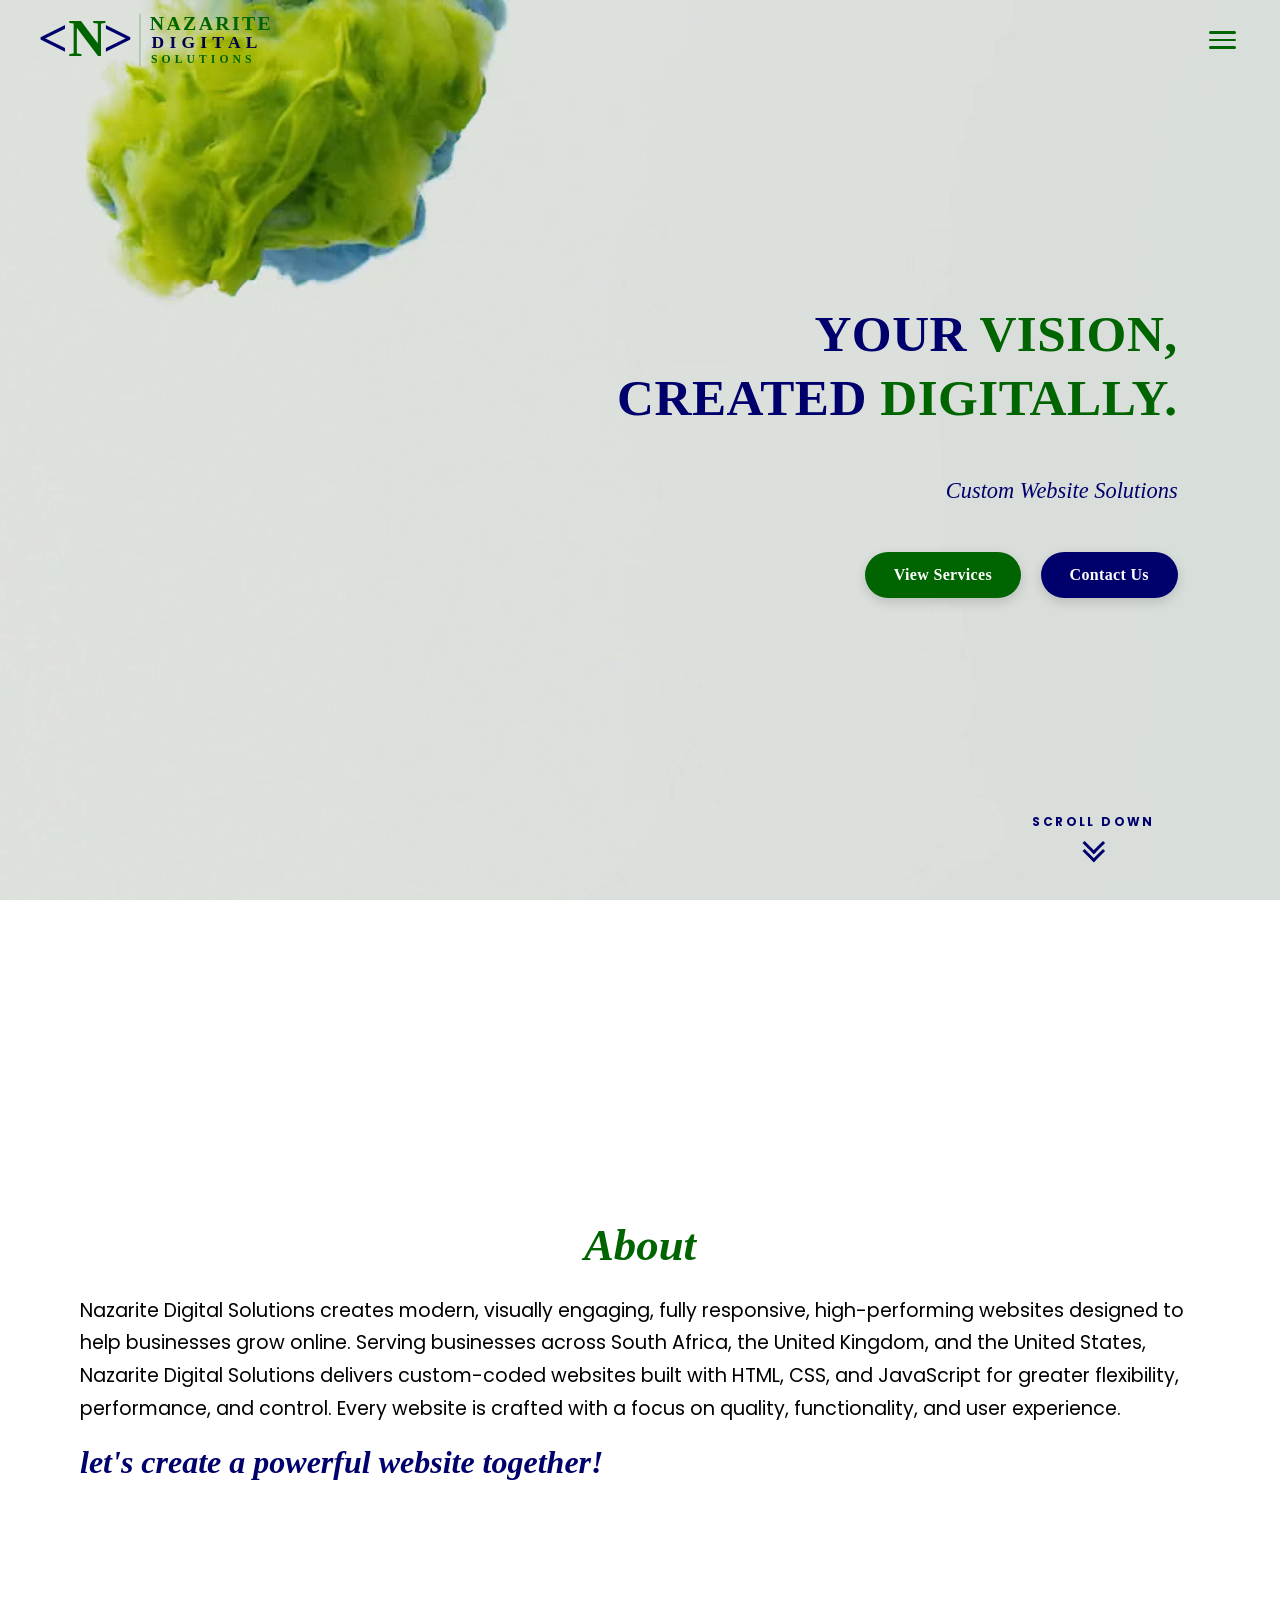
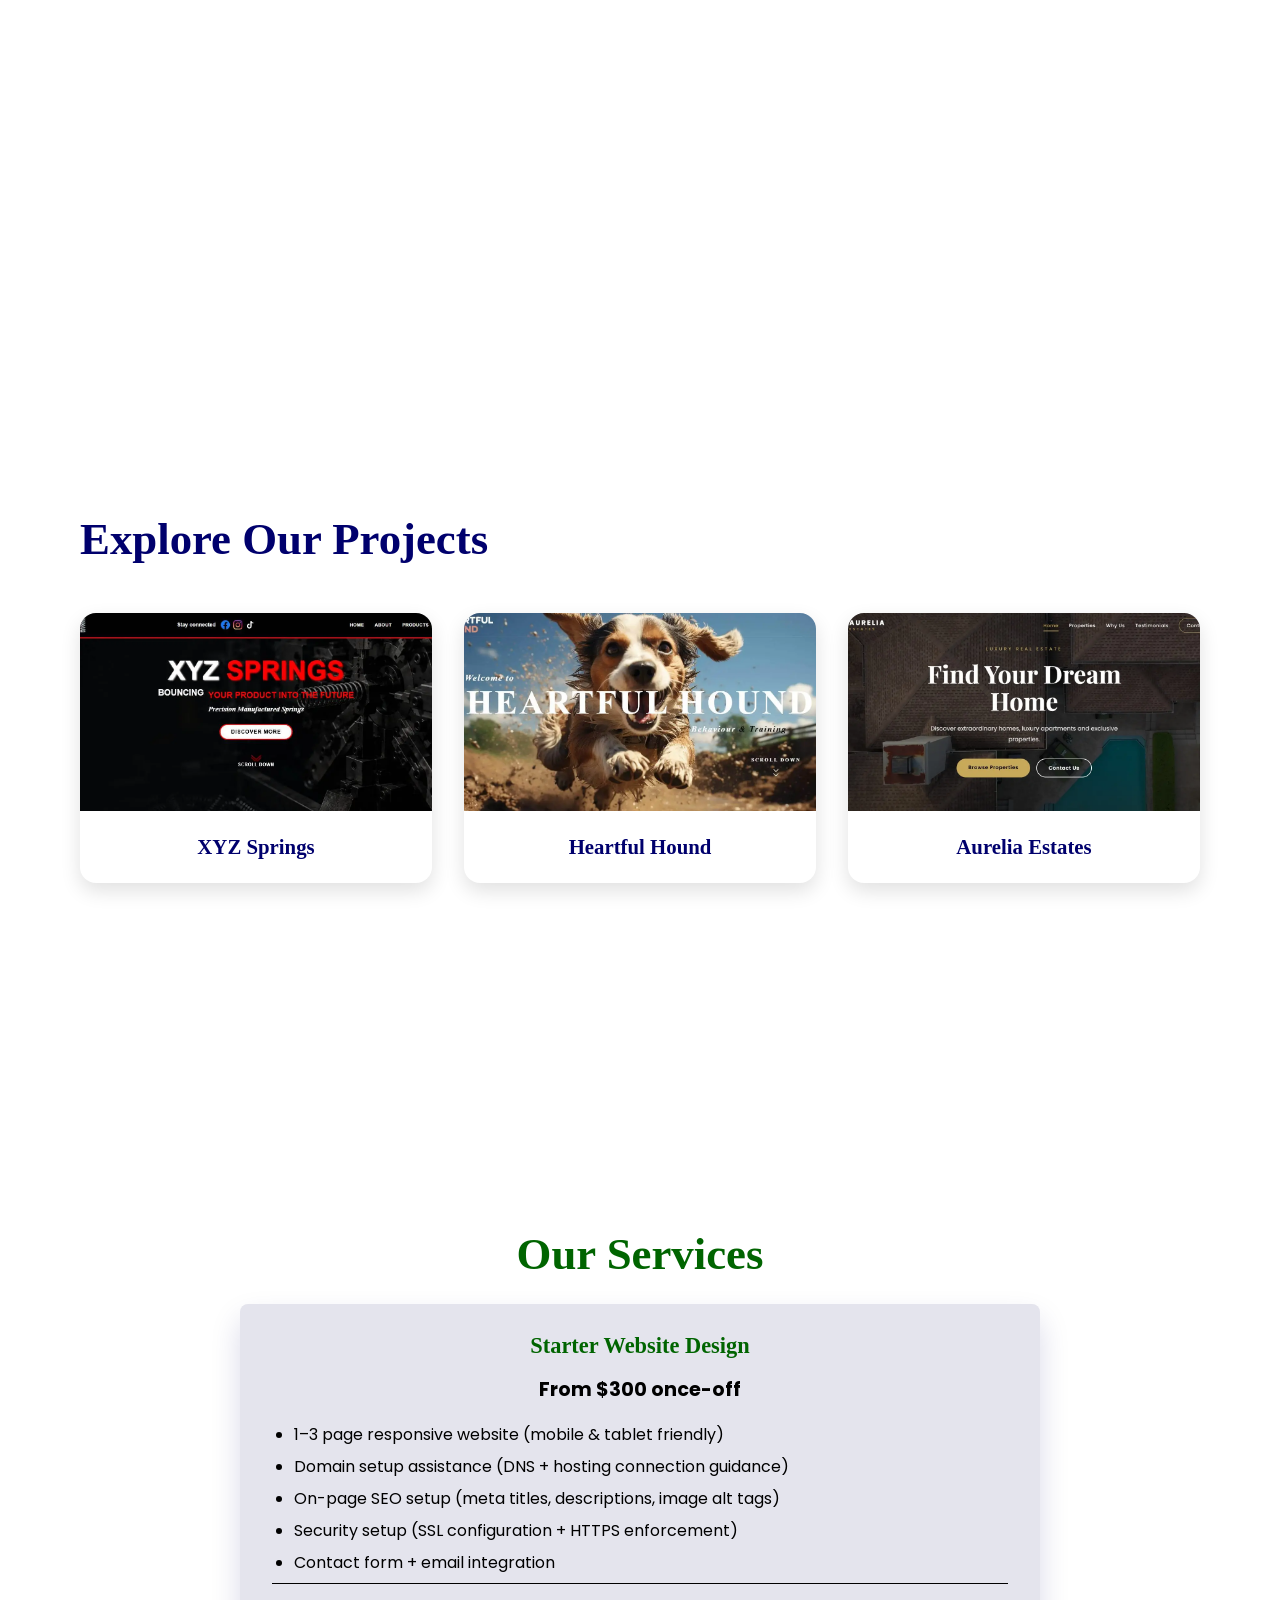
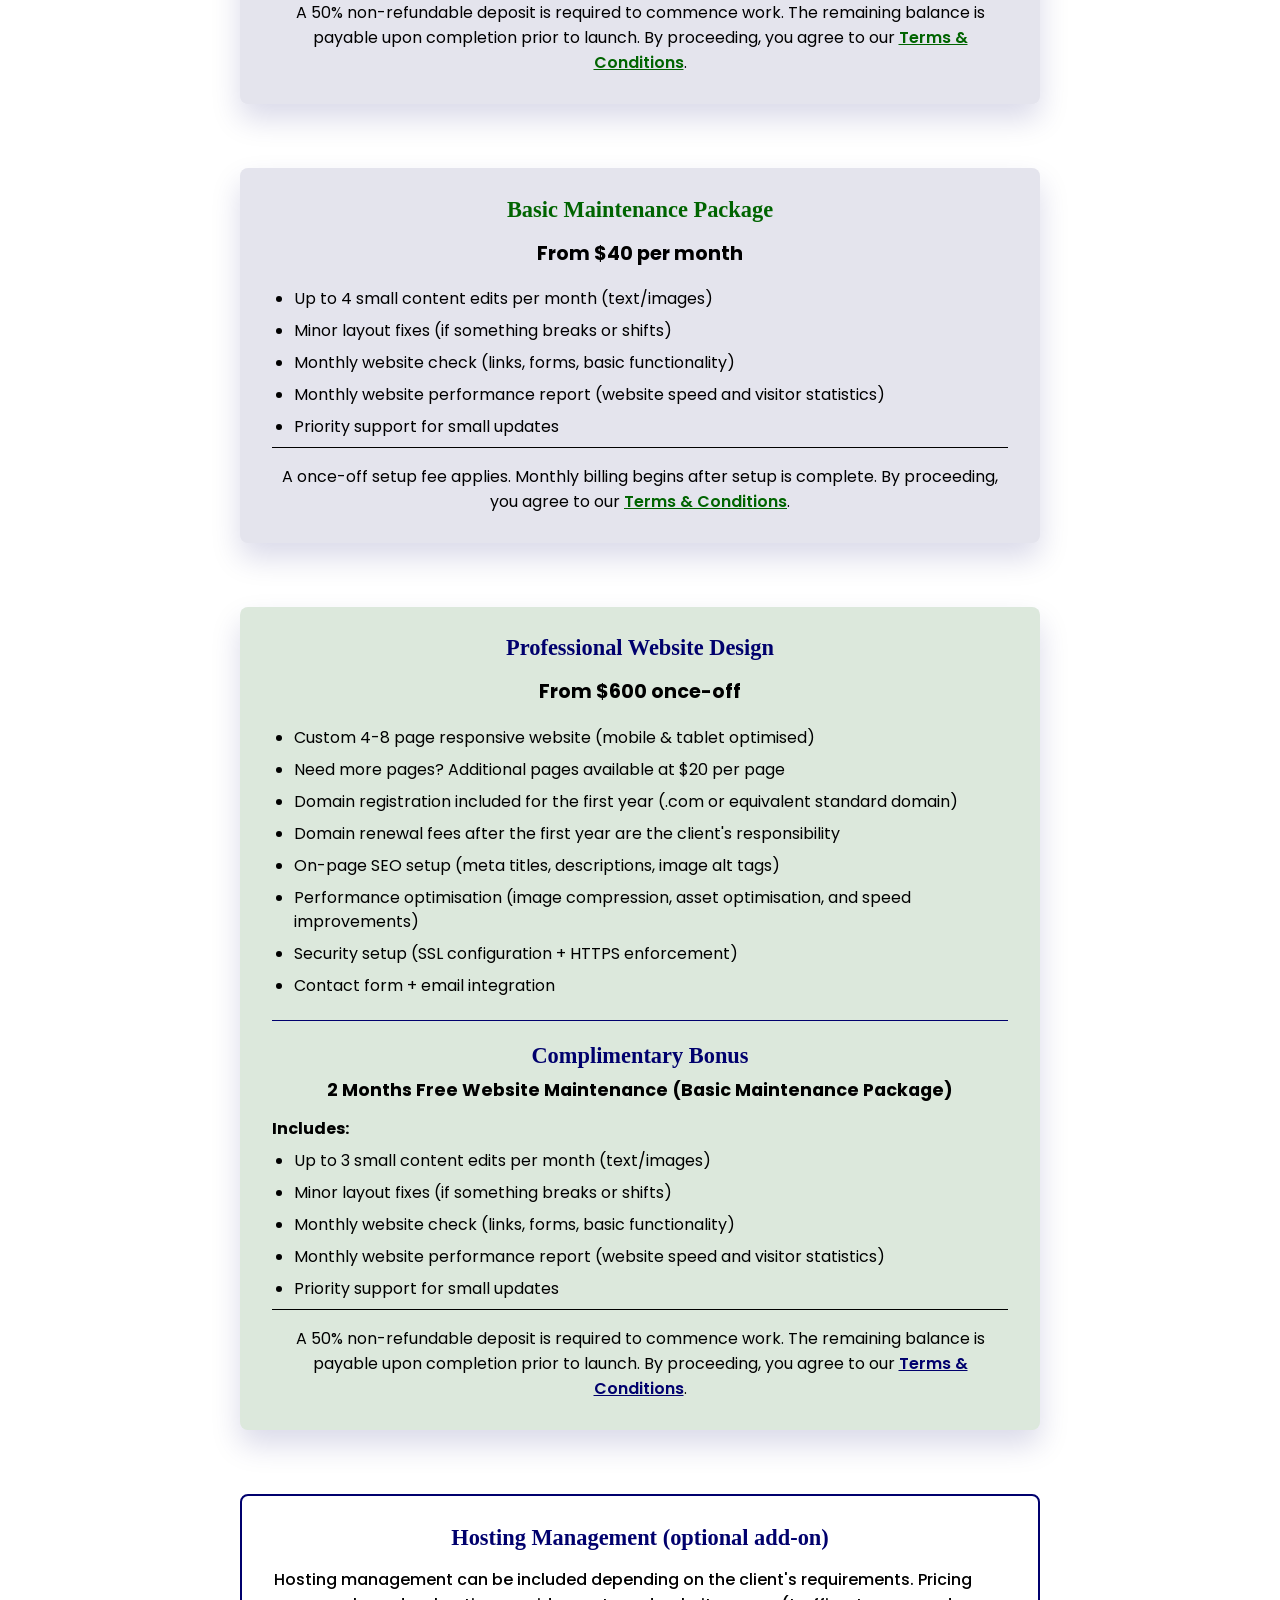
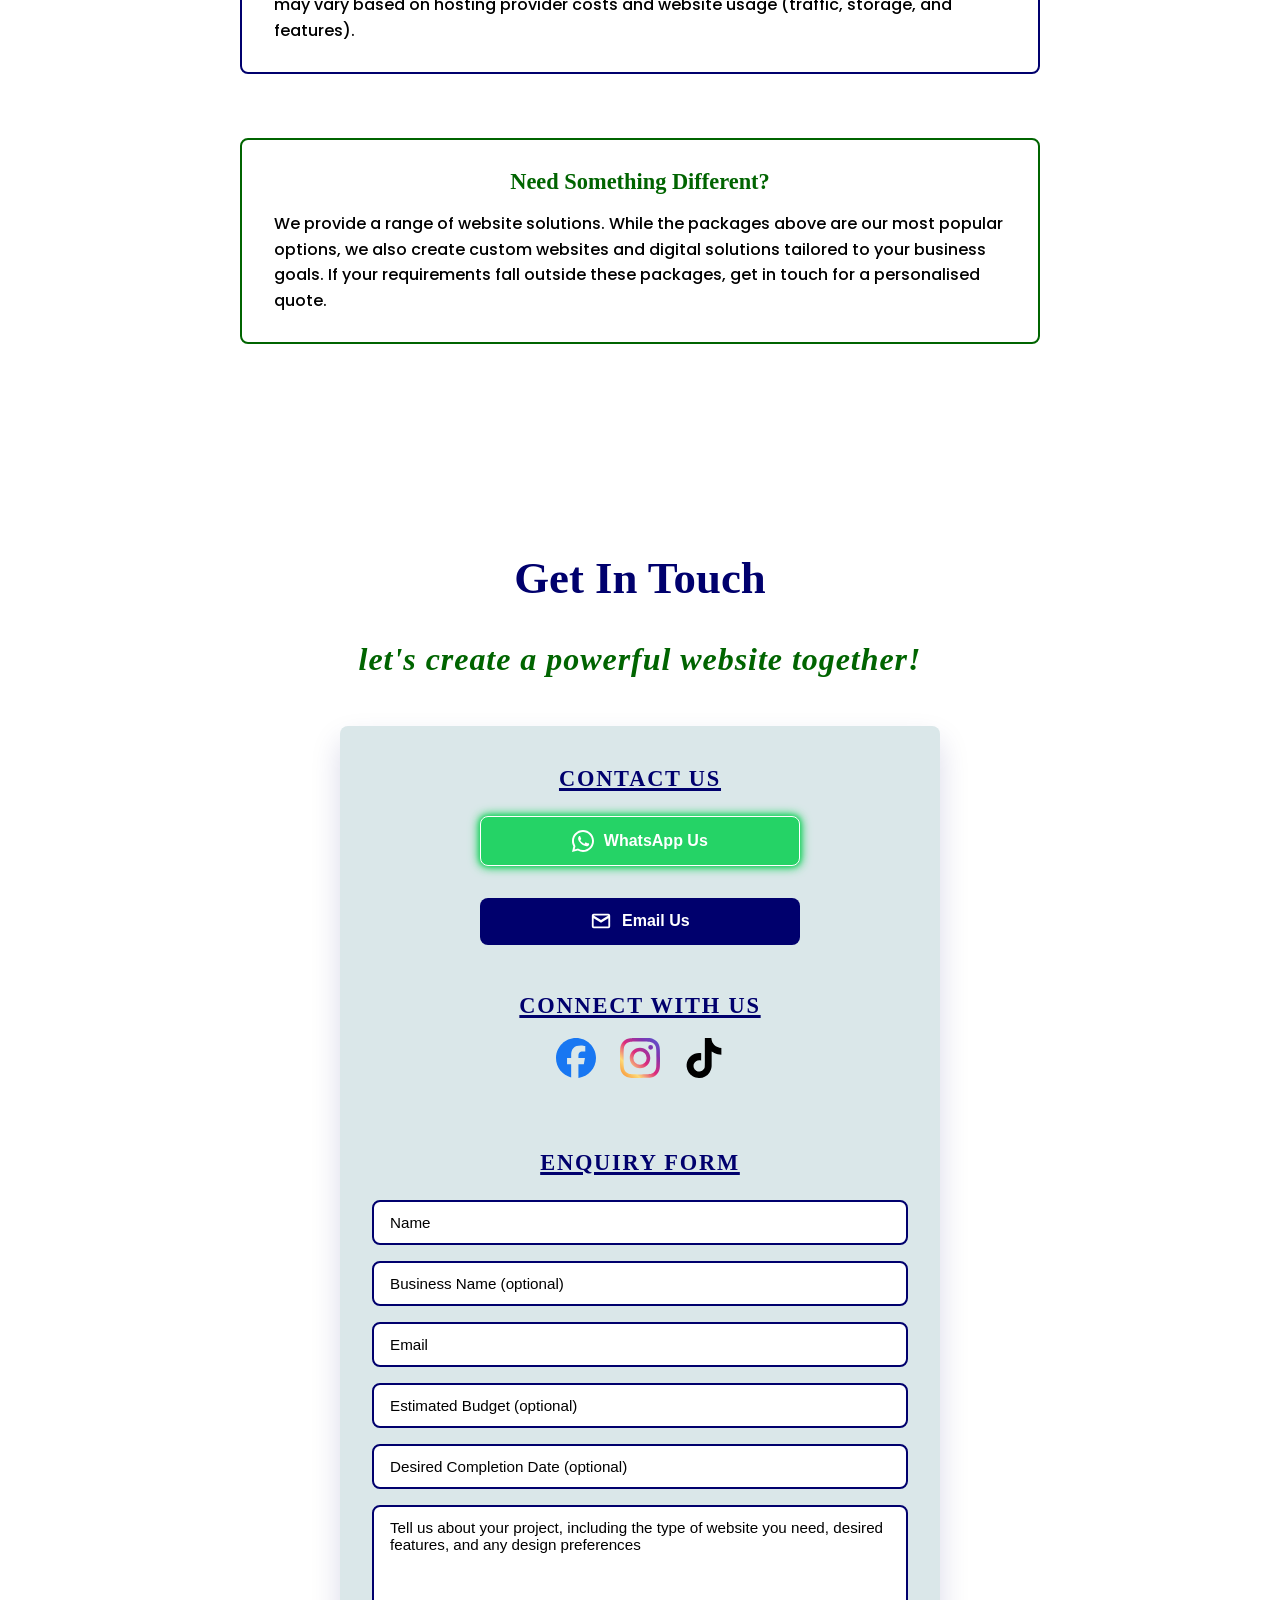
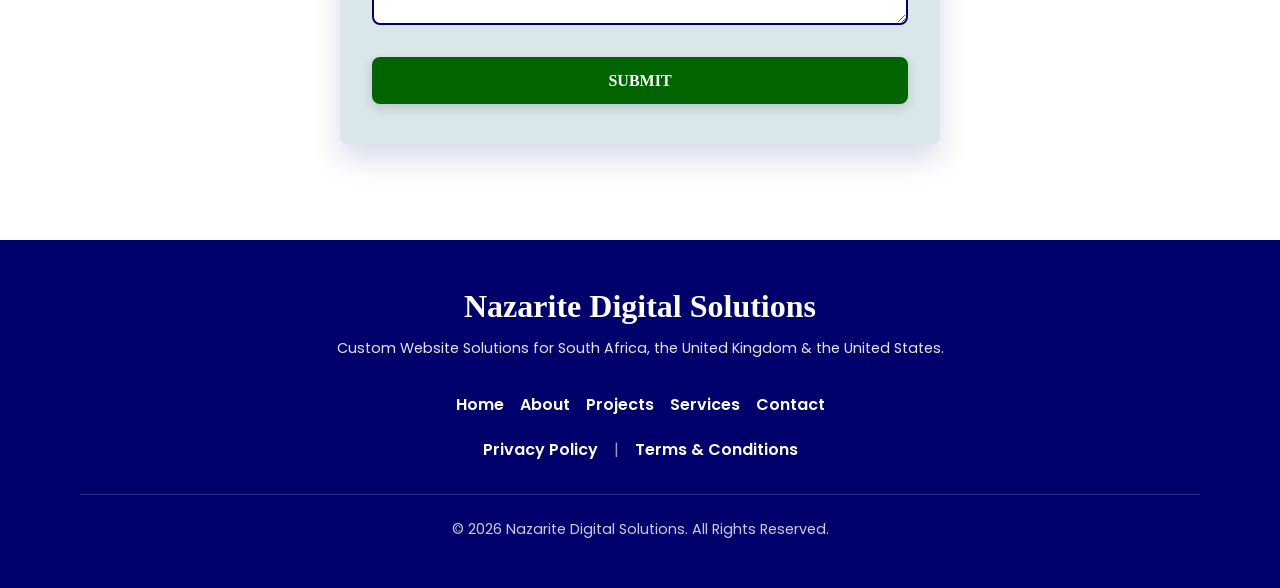
==== nazaritediditalsolutionswebsite/index.html @ c5b5c938 "Add files via upload" ====
<!DOCTYPE html>
<html lang="en">
  <head>
    <meta charset="UTF-8">
    <meta name="viewport" content="width=device-width, initial-scale=1.0">
  
    <title>Nazarite Digital Solutions | Custom Web Developer | South Africa, UK & USA</title>
    <meta name="description" content="Nazarite Digital Solutions creates modern, responsive websites designed to help businesses grow online.">
    <link rel="canonical" href="https://www.nazaritedigitalsolutions.com/">
    
    <!-- GOOGLE TAG -->
    
    <script async src="https://www.googletagmanager.com/gtag/js?id=G-VVN8PZJTV5"></script>
    <script>
      window.dataLayer = window.dataLayer || [];
      function gtag(){dataLayer.push(arguments);}
      gtag('js', new Date());

      gtag('config', 'G-VVN8PZJTV5');
    </script>
    
    <meta property="og:title" content="Nazarite Digital Solutions">
    <meta property="og:description"
      content="Modern, responsive websites for businesses in South Africa, the UK and the USA.">
    <meta property="og:image"
      content="https://www.nazaritedigitalsolutions.com/social-preview.jpg">
    <meta property="og:url"
      content="https://www.nazaritedigitalsolutions.com/">
    <meta property="og:type"
      content="website">
    
    <meta name="twitter:card" content="summary_large_image">
    <meta name="twitter:title" content="Nazarite Digital Solutions">
    <meta name="twitter:description" content="Modern, responsive websites for businesses in South Africa, the UK and the USA.">
    <meta name="twitter:image" content="https://www.nazaritedigitalsolutions.com/social-preview.jpg">
    
    <link rel="alternate" hreflang="en"
      href="https://www.nazaritedigitalsolutions.com/" />

    <link rel="alternate" hreflang="x-default"
      href="https://www.nazaritedigitalsolutions.com/" />
    
    <meta name="theme-color" content="#00006D">
    
    <meta name="robots" content="index, follow">

    <meta name="author" content="Nazarite Digital Solutions">
    
    <link rel="preconnect" href="https://fonts.googleapis.com">
    <link rel="preconnect" href="https://fonts.gstatic.com" crossorigin>
    <link href="https://fonts.googleapis.com/css2?family=Poppins:wght@300;400;500;600;700&display=swap" rel="stylesheet">
    
    <link rel="icon" type="image/svg+xml" href="favicon-nazarite-digital-solutions.svg">
    <link rel="icon" href="favicon.ico" sizes="any">
    <link rel="apple-touch-icon" href="apple-touch-icon.png">
    <link rel="preload" as="image" href="logo-nazarite-digital-solutions.svg" fetchpriority="high">
  
    <style>
      * { margin: 0; padding: 0; box-sizing: border-box; }

      html { font-size: 100%; }

      body { font-family: "Poppins", sans-serif; color: #00006D; overflow-x: hidden; }

/* ───────────────────────────────────────────────────── HEADER ───────────────────────────────────────────────────── */
      
      .site-header {
        position: fixed;
        top: 0;
        left: 0;
        width: 100%;
        z-index: 100;
      }
      
      /* ---------- NAVBAR ---------- */
      
      .navbar {
        position: relative;
        top: 0;
        left: 0;
        width: 100%;
        height: 5rem;
        display: flex;
        align-items: center;
        justify-content: space-between;
        padding: 0 3vw;
        z-index: 1000;
        background: transparent;
        backdrop-filter: blur(0px);
        -webkit-backdrop-filter: blur(0px);
        transition: background-color 0.35s ease,
                    backdrop-filter 0.35s ease,
                    -webkit-backdrop-filter 0.35s ease,
                    box-shadow 0.35s ease;
      }
      
      .navbar.scrolled {
        background: rgba(255, 255, 255, 0.18);
        backdrop-filter: blur(14px);
        -webkit-backdrop-filter: blur(14px);
        border-bottom: 1px solid rgba(255, 255, 255, 0.2);
        box-shadow: 0 4px 20px rgba(0, 0, 0, 0.08);
      }

      /* ---------- LOGO ---------- */
      
      .navbar-logo {
        display: flex;
        align-items: center;
        height: 100%;
        flex-shrink: 0;
      }

      .navbar-logo img {
        height: 4rem;
        width: auto;
        display: block;
      }

      /* ---------- HAMBURGER BUTTON ---------- */
      
      .hamburger {
        display: flex;
        flex-direction: column;
        justify-content: center;
        align-items: center;
        gap: 5px;
        width: 2.4rem;
        height: 2.4rem;
        background: none;
        border: none;
        cursor: pointer;
        padding: 0.2rem;
        flex-shrink: 0;
        z-index: 1100;
      }

      .hamburger .bar {
        display: block;
        width: 1.7rem;
        height: 2.5px;
        background-color: #006400;
        border-radius: 2px;
        transition: transform 0.3s ease, opacity 0.3s ease, background-color 0.3s ease;
        transform-origin: center;
      }

      .hamburger.is-open .bar:nth-child(1) {
        transform: translateY(7.5px) rotate(45deg);
        background-color: #00004D;
      }
    
      .hamburger.is-open .bar:nth-child(2) {
        opacity: 0;
        transform: scaleX(0);
      }
    
      .hamburger.is-open .bar:nth-child(3) {
        transform: translateY(-7.5px) rotate(-45deg);
        background-color: #00004D;
      }

      /* ---------- HAMBURGER DROP DOWN MENU ---------- */
      
      .mobile-menu {
        display: none;
        position: fixed;
        top: 5rem;
        right: 3vw;
        width: min(22rem, 90vw);
        text-align: center;
        background-color: #00006D;
        border-radius: 0.5rem;
        flex-direction: column;
        z-index: 999;
        overflow-y: auto;
        -webkit-overflow-scrolling: touch;
        max-height: 0;
        transition: max-height 0.35s ease;
      }

      .mobile-menu.is-open {
        display: flex;
        max-height: calc(100vh - 5rem);
      }

      .mobile-menu a {
        font-size: 0.95rem;
        color: white;
        font-weight: 700;
        text-decoration: none;
        padding: 1rem 3vw;
        border-bottom: 1px solid rgba(0, 0, 0, 0.12);
        display: block;
      }
      
      .mobile-menu a:hover {
        background-color: rgba(255, 255, 255, 0.08);
      }

      .mobile-menu a:last-child { border-bottom: none; }

      .button:focus-visible,
      .mobile-menu a:focus-visible {
        outline:3px solid #006400;
        outline-offset:3px;
      }
      
/* ───────────────────────────────────────────────── MEDIA QUERIES ────────────────────────────────────────────────── */

      /* ---------- 1024px ---------- */
      
      @media (max-width: 1024px) { 
        .mobile-menu a:hover { opacity: 1; } }

      /* ---------- 700px ---------- */
      
      @media (max-width: 700px) {
        .navbar { padding: 0 4vw; }

        .navbar-logo img { height: 2.5rem; }

        .mobile-menu a {
          padding: 0.9rem 6vw;
        }
      }

      /* ---------- 468px ---------- */
      
      @media (max-width: 468px) {
        .navbar { padding: 0 5vw; }

        .navbar-logo img { height: 2rem; }

        .hamburger {
          width: 2rem;
          height: 2rem;
        }

        .hamburger .bar { width: 1.4rem; }
  
        .mobile-menu a {
          padding: 0.8rem 7vw;
        }
      }

/* ───────────────────────────────────────────────────── HERO ─────────────────────────────────────────────────────── */
      
      .hero {
        background-color: #DBE0DA;
        position: relative;
        width: 100%;
        height: 100vh;
        height: 100dvh;
        overflow: hidden;
        display: flex;
        align-items: center;
        justify-content: flex-end;
      }
      
       img, video {
        max-width: 100%;
        display: block;
      }
      
      .mobile-menu a,
      .hero-heading,
      .hero-subheading,
      .button,
      .about-heading,
      .about-tagline,
      .projects-heading,
      .project-info,
      .services-heading,
      .service-card-heading,
      .professional-service-card-heading,
      .hosting-management-service-card-heading,
      .service-bonus-label,
      .get-in-touch-heading,
      .lets-create-a-powerful-website-together,
      .contact-us-heading,
      .enquiry-form-heading,
      .submit-button,
      .footer-logo {
        font-family: Georgia, serif;
      }

      .hero-page-video {
        position: absolute;
        top: 50%;
        left: 50%;
        min-width: 100%;
        min-height: 100%;
        width: auto;
        height: auto;
        transform: translate(-50%, -50%);
        object-fit: cover;
        z-index: 1;
      }

      .hero-content {
        position: relative;
        z-index: 3;
        width: 45%;
        max-width: 37.5rem;
        padding: 0 3% 0 0;
        text-align: right;
        right: 5%;
        display: flex;
        flex-direction: column;
        align-items: flex-end;
      }

      .hero-heading {
        font-size: clamp(1.4rem, 4vw, 3.25rem);
        line-height: 1.25;
        font-weight: 700;
        letter-spacing: 0.03rem;
      }

      .hero-heading span {
        display: inline;
      }
    
      .no-wrap {
        white-space: nowrap;
      }

      .c-green {
        color: #006400;
      }

      .c-navy {
        color: #00006D;
      }

      .hero-subheading {
        margin-top: 3rem;
        font-size: clamp(1.25rem, 2vw, 1.4rem);
        font-style: italic;
        color: #00006D;
        white-space: nowrap;
        font-weight: 500;
        text-align: right;
      }

      .hero-buttons {
        margin-top: 3rem;
        display: flex;
        gap: 1.25rem;
        flex-wrap: wrap;
        justify-content: flex-end;
        align-items: flex-end;
      }

      .button {
        display: inline-block;
        padding: 0.9rem 1.8rem;
        border-radius: 50px;
        color: white;
        text-decoration: none;
        font-size: 1rem;
        font-weight: 600;
        letter-spacing: 0.02rem;
        transition: transform 0.25s ease, box-shadow 0.25s ease;
        box-shadow: 0 0.25rem 0.75rem rgba(0, 0, 0, 0.15);
      }

      .button:hover,
      .button:focus-visible {
        transform: translateY(-5px);
      }

      .button-services {
        background-color: #006400;
      }

      .button-contact {
        background-color: #00006D;
      }

      /* ---------- SCROLL INDICATOR ---------- */
      
      .scroll-indicator {
        position: absolute;
        bottom: 5%;
        right: 5%;
        transform: translateX(-50%);
        z-index: 3;
        display: flex;
        flex-direction: column;
        align-items: center;
        gap: 0.5rem;
      }

      .scroll-text {
        color: #00006D;
        font-size: 0.75rem;
        letter-spacing: 0.15rem;
        font-weight: 700;
      }

      .chevrons {
        display: flex;
        flex-direction: column;
        align-items: center;
      }

      .chevron {
        width: 1rem;
        height: 1rem;
        border-right: 0.2rem solid #00006D;
        border-bottom: 0.2rem solid #00006D;
        transform: rotate(45deg);
        margin: -0.25rem 0;
        animation: chevron-bounce 1.4s infinite;
      }

      .chevron-2 {
        animation-delay: 0.2s;
      }

      @keyframes chevron-bounce {
        0% {
          opacity: 0;
          transform: rotate(45deg) translate(0, 0);
        }
        40% {
          opacity: 1;
        }
        80% {
          opacity: 0;
          transform: rotate(45deg) translate(0.4rem, 0.4rem);
        }
        100% {
          opacity: 0;
          transform: rotate(45deg) translate(0.4rem, 0.4rem);
        }
      }

/* ──────────────────────────────────────────────────── ABOUT ─────────────────────────────────────────────────────── */
         
      .about {
        background-color: white;
        width: 100%;
        min-height: 100vh;
        display: flex;
        align-items: center;
        justify-content: center;
        padding: 5rem 5%;
      }
      
      .about-inner {
        width: 100%;
        max-width: 70rem;
      }
      
      .about-heading {
        font-size: clamp(1.75rem, 3.5vw, 3rem);
        color: #006400;
        margin-bottom: 1.5rem;
        text-align: center;
        font-style: italic;
      }
      
      .about-text {
        font-size: clamp(1rem, 1.5vw, 1.3rem);
        line-height: 1.7;
        color: black;
        text-align: left;
      }
      
      .about-tagline {
        font-size: clamp(1.1rem, 2.5vw, 2.2rem);
        font-style: italic;
        font-weight: 700;
        color: #00006D;
        margin-top: 1.2rem;
        text-align: left;
      }
      
/* ─────────────────────────────────────────────────── PROJECTS ───────────────────────────────────────────────────── */
      
      .projects {
        background-color: white;
        width: 100%;
        min-height: 100vh;
        display: flex;
        align-items: center;
        justify-content: center;
        padding: 8rem 5%;
        padding-bottom: 2rem;
      }

      .projects-inner {
        width: 100%;
        max-width: 70rem;
      }

      .projects-heading {
        font-size: clamp(1.75rem, 3.5vw, 3rem);
        color: #00006D;
        margin-bottom: 1.5rem;
        text-align: left;
      }

      .project-grid {
        display: flex;
        gap: 2rem;
        margin-top: 3rem;
        justify-content: center;
      }

      .project-card {
        flex: 1;
        max-width: 22rem;
        background: #ffffff;
        border-radius: 1rem;
        overflow: hidden;
        text-decoration: none;
        color: inherit;
        box-shadow: 0 8px 20px rgba(0,0,0,0.12);
        transition: transform .25s ease,
                    box-shadow .25s ease;
      }

      .project-card:hover {
        transform: translateY(-5px);
        box-shadow: 0 14px 28px rgba(0,0,0,0.18);
      }

      .project-card picture {
        display: block;
        aspect-ratio: 16 / 9;
        overflow: hidden;
      }

      .project-card picture img {
        width: 100%;
        height: 100%;
        object-fit: cover;
        display: block;
      }

      .project-info {
        padding: 1.5rem;
        text-align: center;
      }

      .project-info h3 {
        color: #00006D;
        font-size: 1.3rem;
      }
      
/* ───────────────────────────────────────────────── SERVICES PAGE ────────────────────────────────────────────────── */
      
      .services-heading {
        font-size: clamp(1.75rem, 3.5vw, 3rem);
        color: #006400;
        margin-bottom: 1.5rem;
        text-align: center;
      }
      
      .services {
        min-height: 100vh;
        display: flex;
        align-items: center;
        justify-content: center;
        padding: 8rem 5%;
        padding-bottom: 2rem;
      }

      .services-inner {
        width: 100%;
        max-width: 70rem;
      }
      
       .service-card {
        background: #E4E4ED;
        border-radius: 0.5rem;
        box-shadow: 0 15px 30px rgba(0,0,109,.15);
        padding: 1.8rem 2rem;
      }
      
      .professional-service-card {
        background: #DCE8DC;
        border-radius: 0.5rem;
        box-shadow: 0 15px 30px rgba(0,0,109,.15);
        padding: 1.8rem 2rem;
      }
      
      .hosting-service-card {
        background: white;
        border: 2px solid #00006D;
        border-radius: 0.5rem;
        box-shadow: none;
        padding: 1.8rem 2rem;
      }
      
      .need-something-different-card {
        background: white;
        border: 2px solid #006400;
        border-radius: 0.5rem;
        box-shadow: none;
        padding: 1.8rem 2rem;
      }
      
      .service-card-heading {
        font-weight: 700;
        color: #006400;
        font-size: clamp(1.1rem, 4.5vw, 1.4rem);
        margin-bottom: 1rem;
        text-align: center;
      }
      
      .professional-service-card-heading {
        font-weight: 700;
        color: #00006D;
        font-size: clamp(1.1rem, 4.5vw, 1.4rem);
        margin-bottom: 1rem;
        text-align: center;
      }
      
      .service-cards-column {
        display: flex;
        flex-direction: column;
        align-items: center;
        gap: 4rem;
        margin-bottom: 3rem;
      }
      
      .service-cards-column .service-card {
        width: 100%;
        max-width: 800px;
      }
      
      .service-card-price {
        font-weight: 700;
        color: black;
        text-align: center;
        font-size: clamp(1.1rem, 4vw, 1.2rem);
        margin-bottom: 1.2rem;
      }
      
      .service-card ul,
      .professional-service-card ul,
      .hosting-service-card ul,
      .need-something-different-card ul {
        list-style: disc;
        padding-left: 1.4rem;
      }

      .service-card ul li,
      .professional-service-card ul li,
      .hosting-service-card ul li,
      .need-something-different-card ul li {
        color: black;
        font-size: 1rem;
        margin-bottom: 0.5rem;
        line-height: 1.5;
      }
      
      .service-card-terms-and-conditions {
        color: black;
        font-size: 1rem;
        text-align: center;
        border-top: 1px solid black;
        padding-top: 1rem;
      }
      
      .service-card-terms-and-conditions a {
        color: #006400;
        font-weight: 600;
        text-decoration: underline;
      }

      .service-card-terms-and-conditions a:hover {
        opacity: 0.7;
      }
      
      .professional-service-card-terms-and-conditions {
        color: black;
        font-size: 1rem;
        text-align: center;
        border-top: 1px solid black;
        padding-top: 1rem;
      }
      
      .professional-service-card-terms-and-conditions a {
        color: #00006D;
        font-weight: 600;
        text-decoration: underline;
      }
      
      .professional-service-card-terms-and-conditions a:hover { opacity: 0.7; }

      /* ---------- BONUS SECTION ---------- */
      
      .service-bonus-divider {
        border: none;
        border-top: 1px solid #00006D;
        margin: 1.4rem 0;
      }

      .service-bonus-label {
        font-weight: 700;
        color: #00006D;
        text-align: center;
        font-size: clamp(1.1rem, 4.5vw, 1.4rem);
        margin-bottom: 0.5rem;
      }

      .service-bonus-subtitle {
        color: black;
        font-weight: 700;
        font-size: clamp(1rem, 4vw, 1.1rem);
        text-align: center;
        margin-bottom: 0.8rem;
      }

      .service-bonus-includes {
        color: black;
        font-size: 1rem;
        font-weight: 700;
        margin-bottom: 0.5rem;
      }
      
      .hosting-management-service-card-heading {
        font-weight: 700;
        color: #00006D;
        font-size: clamp(1.1rem, 4.5vw, 1.4rem);
        margin-bottom: 1rem;
        text-align: center;
      }
      
      .service-cards-column .service-card,
      .service-cards-column .professional-service-card,
      .hosting-service-card,
      .need-something-different-card {
        width: 100%;
        max-width: 800px;
      }
      
       /* ---------- HOSTING CARD ---------- */
    
      .hosting-text {
        color: black;
        font-size: 1rem;
        font-weight: 500;
        line-height: 1.6;
      }
      
      /* ---------- NEED SOMETHING DIFFERENT TEXT ---------- */
      
      .need-something-different-text {
        color: black;
        font-size: 1rem;
        font-weight: 500;
        line-height: 1.6;
      }
      
/* ─────────────────────────────────────────────────── CONTACT PAGE ───────────────────────────────────────────────── */

      /* ---------- CONTACT PAGE WRAPPER ---------- */
      
      .contact-inner {
        display: flex;
        flex-direction: column;
        align-items: center;
        justify-content: center;
      }
      
      .contact {
        background-color: white;
        width: 100%;
        min-height: 100vh;
        padding: 8rem 5%;
        padding-bottom: 2rem;
      }

      /* ---------- GET IN TOUCH HEADING ---------- */
      
      .get-in-touch-heading {
        font-size: clamp(1.75rem, 3.5vw, 3rem);
        color: #00006D;
        margin-bottom: 1.5rem;
        text-align: center;
      }
      
      /* ---------- LETS CREATE A POWERFUL WEBSITE TOGETHER ---------- */
    
      .lets-create-a-powerful-website-together {
        margin-top: 0.8rem;
        margin-bottom: 3rem;
        font-size: clamp(1.8rem, 4vw, 2rem);
        font-style: italic;
        color: #006400;
        text-align: center;
        letter-spacing: 0.03em;
        font-weight: 700;
      }

      /* ---------- CONTACT BOX ---------- */
    
      .contact-box {
        width: 100%;
        max-width: 600px;
        background-color: #DAE7E9;
        border-radius: 0.5rem;
        box-shadow: 0 15px 30px rgba(0,0,109,.15);
        padding: 2.5rem 2rem 2.5rem;
        display: flex;
        flex-direction: column;
        align-items: center;
        gap: 1.5rem;
      }

      /* ---------- CONTACT US HEADING ---------- */
      
      .contact-us-heading {
        color: #00006D;
        text-align: center;
        text-decoration: underline;
        text-decoration-color: #00006D;
        text-decoration-thickness: 3px;
        letter-spacing: 0.08em;        
        font-size: clamp(1.1rem, 4.5vw, 1.4rem);
      }

      /* ---------- BUTTONS ---------- */
      
      .buttons {
        display: flex;
        flex-direction: column;
        gap: 2rem;
        width: 100%;
        align-items: center;
      }

      .contact-button {
        display: inline-flex;
        align-items: center;
        justify-content: center;
        gap: 0.6rem;
        width: 100%;
        max-width: 320px;
        padding: 0.8rem 1.5rem;
        border-radius: 0.5rem;
        font-family: Arial, sans-serif;
        font-weight: 700;
        font-size: 1rem;
        cursor: pointer;
        transition: transform 0.2s ease;
        text-decoration: none;
      }

      /* ---------- WHATSAPP BUTTON ---------- */
      
      .whatsapp-button {
        color: white;
        border: 1.5px solid white;
        box-shadow: 0 0 4px #25D366, 
                    0 0 8px #25D366, 
                    0 0 12px #25D366;
        background-color: #25D366;
      }
      
      .whatsapp-button .button-icon {
        fill: white;
      }

      .whatsapp-button:hover {
        transform: translateY(-5px);
      }

      /* ---------- EMAIL BUTTON ---------- */
    
      .email-button {
        color: white;
        background-color: #00006D;
      }

      .email-button .button-icon {
        fill: white;
      }
      
      .email-button:hover {
        transform: translateY(-5px);
      }

      /* ---------- SUBMIT BUTTON ---------- */
    
      .submit-button {
        color: white;
        border: none;
        border-radius: 0.5rem;
        background-color: #006400;
        font-weight: 700;
        font-size: 1rem;
        padding: 0.9rem 2.5rem;
        cursor: pointer;
        transition: transform 0.25s ease, box-shadow 0.25s ease;
        box-shadow: 0 0.25rem 0.75rem rgba(0, 0, 0, 0.15);
      }

      .submit-button:hover { transform: translateY(-5px); }

      /* ---------- FORM ---------- */
    
      .enquiry-form-heading {
        font-size: clamp(1.3rem, 3vw, 1.8rem);
        color: #00006D;
        text-align: center;
        text-decoration: underline;
        text-decoration-color: #00006D;
        text-decoration-thickness: 3px;
        letter-spacing: 0.08em;
        margin-top: 1.5rem;
        font-size: clamp(1.1rem, 4.5vw, 1.4rem);
      }
    
      .enquiry-form {
        width: 100%;
        display: flex;
        flex-direction: column;
        gap: 1rem;
      }

      .enquiry-form input,
      .enquiry-form textarea {
        width: 100%;
        padding: 0.75rem 1rem;
        background-color: white;
        color: black;
        font-family: Arial, sans-serif;
        font-size: 0.95rem;
        border: 2px solid #00006D;
        border-radius: 0.5rem;
        outline: none;
        transition: background-color 0.2s;
        -webkit-text-fill-color: black;
      }

      .enquiry-form input:focus,
      .enquiry-form textarea:focus,
      .enquiry-form input:not(:placeholder-shown),
      .enquiry-form textarea:not(:placeholder-shown) {
        background-color: #DAE7E9;
      }

      .enquiry-form input:-webkit-autofill,
      .enquiry-form input:-webkit-autofill:hover,
      .enquiry-form input:-webkit-autofill:focus,
      .enquiry-form input:-webkit-autofill:active {
        -webkit-box-shadow: 0 0 0px 1000px #DAE7E9 inset !important;
        box-shadow: 0 0 0px 1000px #DAE7E9 inset !important;
        -webkit-text-fill-color: black !important;
        background-color: #DAE7E9 !important;
        transition: background-color 5000s ease-in-out 0s;
      }

      .enquiry-form textarea {
        resize: vertical;
        min-height: 120px;
      }

      /* ---------- CAPTCHA ---------- */
  
      .h-captcha {
        display: flex;
        justify-content: center;
      }
      
      /* ---------- CONNECT WITH US ---------- */

      .connect-with-us {
        width: 100%;
        margin: 1.5rem 0;
        text-align: center;
      }

      .social-icons {
        display: flex;
        justify-content: center;
        gap: 1.5rem;
        margin-top: 1.2rem;
      }
      
      .social-icon img {
        width: 40px;
        height: 40px;
        transition: transform .25s ease;
      }

      .social-icon:hover img { transform: translateY(-4px) scale(1.08); }
      
/* ───────────────────────────────────────────────────── FOOTER ───────────────────────────────────────────────────── */

      .site-footer {
        background: #00006D;
        color: white;
        padding: 3rem 5%;
        text-align: center;
        margin-top:4rem;
      }

      .footer-inner {
        max-width: 70rem;
        margin: 0 auto;
      }

      .footer-logo {
        font-size: clamp(1.4rem, 3vw, 2rem);
        color: white;
        margin-bottom: 0.75rem;
      }

      .footer-tagline {
        font-size: 0.9rem;
        line-height: 1.6;
        color: rgba(255,255,255,0.9);
        max-width: 40rem;
        margin: 0 auto 2rem;
      }

      .footer-links,
      .footer-legal {
        display: flex;
        justify-content: center;
        align-items: center;
        flex-wrap: wrap;
        gap: 1rem;
      }

      .footer-links { margin-bottom: 1.25rem; }

      .footer-links a,
      .footer-legal a {
        color: white;
        text-decoration: none;
        font-weight: 600;
        transition: opacity .25s ease;
      }

      .footer-links a:hover,
      .footer-legal a:hover {
        opacity: 0.7;
      }

      .footer-legal {
        margin-bottom: 2rem;
        color: rgba(255,255,255,0.6);
      }

      .footer-copyright {
        border-top: 1px solid rgba(255,255,255,0.2);
        padding-top: 1.5rem;
        font-size: 0.9rem;
        color: rgba(255,255,255,0.8);
      }
      
/* ───────────────────────────────────────────────── MEDIA QUERIES ────────────────────────────────────────────────── */
      
      /* ---------- 768px ---------- */
      
      @media (max-width: 768px) {
        .hero-buttons {
          flex-direction: column;
          align-items: flex-end;
        }

        .button { text-align: center; }
        
        .project-grid {
          flex-direction: column;
          align-items: center;
        }

        .project-card {
          width: 100%;
          max-width: 28rem;
        }
        
        .whatsapp-button:hover { transform: none; }

        .email-button:hover { transform: none; }
        
        .social-icon:hover img { transform: none; }
        
        .submit-button:hover { transform: none; }
      }
      
      /* ---------- 600px ---------- */

      @media (max-width: 600px) {
        .footer-links,
        .footer-legal {
          flex-direction: column;
          gap: 0.75rem;
        }

        .footer-legal span { display: none; }
      }

      /* Respect reduced motion preferences */
      @media (prefers-reduced-motion: reduce) {
        .chevron {
          animation: none;
          opacity: 0.8;
        }

        .button { transition: none; }
      }
    </style>
  </head>

<!-- ──────────────────────────────────────────────────── BODY ───────────────────────────────────────────────────── -->
  
  <body>
    
<!-- ─────────────────────────────────────────────────── HEADER ──────────────────────────────────────────────────── -->
  
    <header class="site-header">
  
      <nav class="navbar">

        <!-- LOGO -->
    
        <div class="navbar-logo">
          <a href="index.html">
            <img src="logo-nazarite-digital-solutions.svg" alt="Nazarite Digital Solutions Logo" width="268" height="80" fetchpriority="high">
          </a>
        </div>

      <!-- HAMBURGER -->
    
        <button class="hamburger" id="hamburger" aria-label="Toggle menu" aria-expanded="false" aria-controls="mobileMenu">
          <span class="bar"></span>
          <span class="bar"></span>
          <span class="bar"></span>
        </button>

      </nav>

      <!-- HAMBURGER DROP DOWN MENU -->
  
      <div class="mobile-menu" id="mobileMenu" role="navigation" aria-label="Mobile navigation">
        <a href="#hero">Home</a>
        <a href="#about">About</a>
        <a href="#projects">Projects</a>
        <a href="#services">Services</a>
        <a href="#contact">Contact</a>
        <a href="terms-and-conditions.html">Terms & Conditions</a>
        <a href="privacy-policy.html">Privacy Policy</a>
      </div>
    
    </header>

    <script>
      const hamburger = document.getElementById('hamburger');
      const mobileMenu = document.getElementById('mobileMenu');

      hamburger.addEventListener('click', () => {
        const isOpen = hamburger.classList.toggle('is-open');
        hamburger.setAttribute('aria-expanded', isOpen);

        if (isOpen) {
          mobileMenu.classList.add('is-open');
        } else {
          mobileMenu.classList.remove('is-open');
        }
      });

      mobileMenu.querySelectorAll('a').forEach(link => {
        link.addEventListener('click', () => {
          hamburger.classList.remove('is-open');
          hamburger.setAttribute('aria-expanded', false);
          mobileMenu.classList.remove('is-open');
        });
      });

      document.addEventListener('click', (e) => {
        if (!hamburger.contains(e.target) && !mobileMenu.contains(e.target)) {
          hamburger.classList.remove('is-open');
          hamburger.setAttribute('aria-expanded', false);
          mobileMenu.classList.remove('is-open');
        }
      });
      
      const navbar = document.querySelector(".navbar");

      window.addEventListener("scroll", () => {
        if (window.scrollY > 30) {
        navbar.classList.add("scrolled");
        } else {
        navbar.classList.remove("scrolled");
        }
      });
    </script>

<!-- ──────────────────────────────────────────────────── HERO ───────────────────────────────────────────────────── -->
    
    <section class="hero" id="hero">

      <video class="hero-page-video" autoplay muted loop playsinline preload="none" width="1366" height="720">
        <source src="hero-page-background-video.webm" type="video/webm">
        <source src="hero-page-background-video.mp4" type="video/mp4">
      </video>

      <div class="hero-content">
        <h1 class="hero-heading">
          <span class="c-navy">YOUR</span>
          <span class="c-green">VISION,</span><br>
          <span class="no-wrap">
            <span class="c-navy">CREATED</span>
            <span class="c-green">DIGITALLY.</span>
          </span>
        </h1>

        <p class="hero-subheading">Custom Website Solutions</p>

        <div class="hero-buttons">
          <a href="#services" class="button button-services">View Services</a>
          <a href="#contact" class="button button-contact">Contact Us</a>
        </div>
      </div>

      <div class="scroll-indicator">
        <span class="scroll-text">SCROLL DOWN</span>
        <div class="chevrons">
          <span class="chevron chevron-1"></span>
          <span class="chevron chevron-2"></span>
        </div>
      </div>

    </section>

<!-- ─────────────────────────────────────────────────── ABOUT ───────────────────────────────────────────────────── -->
    
    <section class="about" id="about">
      <div class="about-inner">
        <h2 class="about-heading">About</h2>
        <p class="about-text">Nazarite Digital Solutions creates modern, visually engaging, fully responsive, 
          high-performing websites designed to help businesses grow online. Serving businesses across South Africa, 
          the United Kingdom, and the United States, Nazarite Digital Solutions delivers custom-coded websites built 
          with HTML, CSS, and JavaScript for greater flexibility, performance, and control. Every website is crafted 
          with a focus on quality, functionality, and user experience.
        </p>
        <p class="about-tagline">let's create a powerful website together!</p>
      </div>
    </section>

<!-- ────────────────────────────────────────────────── PROJECTS ─────────────────────────────────────────────────── -->
    
    <section class="projects" id="projects">
      <div class="projects-inner">
        <h2 class="projects-heading">Explore Our Projects</h2>
        
        <div class="project-grid">

          <a href="https://xyz-springs-demo.vercel.app/" class="project-card" target="_blank"  rel="noopener noreferrer" aria-label="View XYZ Springs website">
            <picture>
              <source srcset="project-1.webp" type="image/webp">
              <img src="project-1.jpg" alt="XYZ Springs website" width="1349" height="603" loading="lazy" decoding="async">
            </picture>
            <div class="project-info">
              <h3>XYZ Springs</h3>
            </div>
          </a>

          <a href="https://www.heartfulhound.co.za/" class="project-card" target="_blank"  rel="noopener noreferrer" aria-label="View Heartful Hound website">
            <picture>
              <source srcset="project-2.webp" type="image/webp">
              <img src="project-2.jpg" alt="Heartful Hound website" width="1339" height="637" loading="lazy" decoding="async">
            </picture>
            <div class="project-info">
              <h3>Heartful Hound</h3>
            </div>
          </a>

          <a href="https://real-estate-demo.nazaritedigitalsolutions.workers.dev/" class="project-card" target="_blank"  rel="noopener noreferrer" aria-label="View Aurelia Estates website">
            <picture>
              <source srcset="project-3.webp" type="image/webp">
              <img src="project-3.jpg" alt="Aurelia Estates website" width="1350" height="642" loading="lazy" decoding="async">
            </picture>
            <div class="project-info">
              <h3>Aurelia Estates</h3>
            </div>
          </a>

        </div>
        
      </div>
    </section>

<!-- ────────────────────────────────────────────────── SERVICES ─────────────────────────────────────────────────── -->
    
    <section class="services" id="services">
    
      <div class="services-inner">
      
        <h2 class="services-heading">Our Services</h2>
        
        <div class="service-cards-column">
        
          <!-- STARTER WEBSITE DESIGN -->
          
          <div class="service-card">
            <h3 class="service-card-heading">Starter Website Design</h3>
            <p class="service-card-price">From <span id="starter-price" class="price-hidden">$300</span> once-off</p>
            <ul>
              <li>1–3 page responsive website (mobile &amp; tablet friendly)</li>
              <li>Domain setup assistance (DNS + hosting connection guidance)</li>
              <li>On-page SEO setup (meta titles, descriptions, image alt tags)</li>
              <li>Security setup (SSL configuration + HTTPS enforcement)</li>
              <li>Contact form + email integration</li>
            </ul>
            <p class="service-card-terms-and-conditions">A 50% non-refundable deposit is required to commence work. The 
              remaining balance is payable upon completion prior to launch. By proceeding, you agree to our 
              <a href="terms-and-conditions.html">Terms & Conditions</a>.
            </p>
          </div>
          
          <!-- BASIC MAINTENANCE PACKAGE -->
        
          <div class="service-card">
            <h3 class="service-card-heading">Basic Maintenance Package</h3>
            <p class="service-card-price">From <span id="maintenance-price" class="price-hidden">$40</span> per month</p>
            <ul>
              <li>Up to 4 small content edits per month (text/images)</li>
              <li>Minor layout fixes (if something breaks or shifts)</li>
              <li>Monthly website check (links, forms, basic functionality)</li>
              <li>Monthly website performance report (website speed and visitor statistics)</li>
              <li>Priority support for small updates</li>
            </ul>
            <p class="service-card-terms-and-conditions">A once-off setup fee applies. Monthly billing begins after setup 
              is complete. By proceeding, you agree to our
              <a href="terms-and-conditions.html">Terms & Conditions</a>.
            </p>
          </div>
          
          <!-- PROFESSIONAL WEBSITE DESIGN -->
    
          <div class="professional-service-card">
            <h3 class="professional-service-card-heading">Professional Website Design</h3>
            <p class="service-card-price">From <span id="professional-price" class="price-hidden">$600</span> once-off</p>
            <ul>
              <li>Custom 4-8 page responsive website (mobile &amp; tablet optimised)</li>
              <li>Need more pages? Additional pages available at <span id="extra-page-price" class="price-hidden">$20</span> per page</li>
              <li>Domain registration included for the first year (.com or equivalent standard domain)</li>
              <li>Domain renewal fees after the first year are the client's responsibility</li>
              <li>On-page SEO setup (meta titles, descriptions, image alt tags)</li>
              <li>Performance optimisation (image compression, asset optimisation, and speed improvements)</li>
              <li>Security setup (SSL configuration + HTTPS enforcement)</li>
              <li>Contact form + email integration</li>
            </ul>

            <hr class="service-bonus-divider" />

            <p class="service-bonus-label">Complimentary Bonus</p>
            <p class="service-bonus-subtitle">2 Months Free Website Maintenance (Basic Maintenance Package)</p>
            <p class="service-bonus-includes">Includes:</p>
            <ul>
              <li>Up to 3 small content edits per month (text/images)</li>
              <li>Minor layout fixes (if something breaks or shifts)</li>
              <li>Monthly website check (links, forms, basic functionality)</li>
              <li>Monthly website performance report (website speed and visitor statistics)</li>
              <li>Priority support for small updates</li>
            </ul>
            <p class="professional-service-card-terms-and-conditions">A 50% non-refundable deposit is required to commence work. The 
              remaining balance is payable upon completion prior to launch. By proceeding, you agree to our 
              <a href="terms-and-conditions.html">Terms & Conditions</a>.
            </p>
          </div>  
          
          <!-- HOSTING MANAGEMENT -->
    
          <div class="hosting-service-card">
            <h3 class="hosting-management-service-card-heading">Hosting Management (optional add-on)</h3>
            <p class="hosting-text">
              Hosting management can be included depending on the client's requirements.
              Pricing may vary based on hosting provider costs and website usage (traffic, storage, and features).
            </p>
          </div>
      
          <div class="need-something-different-card">
            <h3 class="service-card-heading">Need Something Different?</h3>
            <p class="need-something-different-text">
              We provide a range of website solutions. While the packages above are our most popular options, we also create 
              custom websites and digital solutions tailored to your business goals. If your requirements fall outside these 
              packages, get in touch for a personalised quote.
            </p>
          </div>
      
      </div>
      </div>
      
    </section>
    
<!-- ────────────────────────────────────────────────── CONTACT PAGE ─────────────────────────────────────────────── -->
  
    <section class="contact" id="contact">
    
      <div class="contact-inner">

        <!-- GET IN TOUCH HEADING -->
      
        <h2 class="get-in-touch-heading">Get In Touch</h2>
    
        <!-- LETS CREATE A POWERFUL WEBSITE TOGETHER -->
      
        <p class="lets-create-a-powerful-website-together">let's create a powerful website together!</p>

        <!-- CONTACT BOX -->
    
        <div class="contact-box">

          <!-- CONTACT US HEADING -->
      
          <h3 class="contact-us-heading">CONTACT US</h3>

          <!-- CONTACT US BUTTONS -->
      
          <div class="buttons">

          <!-- WHATSAPP BUTTON -->
          
            <a href="https://wa.me/27773572587?text=Hi,%20I%20found%20Nazarite%20Digital%20Solutions%20online%20and%20am%20interested%20in%20a%20website.%20Could%20you%20please%20provide%20more%20information%20about%20your%20services%20and%20pricing?" class="contact-button whatsapp-button" target="_blank" rel="noopener noreferrer">
              <svg class="button-icon" xmlns="http://www.w3.org/2000/svg" width="22" height="22" viewBox="0 0 32 32" aria-hidden="true">
                <path d="M16 0C7.163 0 0 7.163 0 16c0 2.828.738 5.482 2.027 7.793L0 32l8.417-2.007A15.934 15.934 0 0016 32c8.837 0 16-7.163 16-16S24.837 0 16 0zm0 29.2a13.14 13.14 0 01-6.694-1.833l-.48-.285-4.995 1.191 1.237-4.856-.314-.499A13.138 13.138 0 012.8 16C2.8 8.71 8.71 2.8 16 2.8S29.2 8.71 29.2 16 23.29 29.2 16 29.2zm7.19-9.837c-.394-.197-2.33-1.148-2.692-1.279-.362-.131-.625-.197-.888.197-.263.393-1.02 1.279-1.25 1.542-.23.263-.46.296-.854.099-.394-.197-1.663-.613-3.168-1.955-1.17-1.045-1.96-2.335-2.19-2.729-.23-.393-.024-.606.173-.801.178-.177.394-.46.591-.69.197-.23.263-.394.394-.657.131-.263.066-.493-.033-.69-.099-.197-.888-2.14-1.217-2.928-.32-.77-.645-.666-.888-.679-.23-.012-.493-.015-.756-.015-.263 0-.69.099-.1051.493-.362.394-1.38 1.348-1.38 3.289s1.413 3.815 1.61 4.078c.197.263 2.78 4.245 6.737 5.952.942.407 1.676.649 2.249.831.945.3 1.805.258 2.485.156.758-.113 2.33-.952 2.659-1.872.328-.92.328-1.708.23-1.872-.099-.164-.362-.263-.756-.46z"/>
              </svg>
              WhatsApp Us
            </a>

            <!-- EMAIL -->
          
            <a href="mailto:info@nazaritedigitalsolutions.com?subject=Website%20Enquiry&body=Hi,%20I%20found%20Nazarite%20Digital%20Solutions%20online%20and%20am%20interested%20in%20a%20website.%20Could%20you%20please%20provide%20more%20information%20about%20your%20services%20and%20pricing?" class="contact-button email-button">
              <svg class="button-icon" xmlns="http://www.w3.org/2000/svg" width="22" height="22" viewBox="0 0 24 24" aria-hidden="true">
                <path d="M20 4H4a2 2 0 00-2 2v12a2 2 0 002 2h16a2 2 0 002-2V6a2 2 0 00-2-2zm0 2l-8 5-8-5h16zm0 12H4V9l8 5 8-5v9z"/>
              </svg>
              Email Us
            </a>
          </div>
          
          <!-- CONNECT WITH US -->

          <div class="connect-with-us">

            <h3 class="contact-us-heading">CONNECT WITH US</h3>

            <div class="social-icons">

              <!-- FACEBOOK -->
    
              <a href="https://www.facebook.com/share/1Hbb2qf83X/?mibextid=wwXIfr" class="social-icon facebook-icon" target="_blank" rel="noopener noreferrer" aria-label="Facebook">
                <img src="facebook.svg" alt="Facebook" width="32" height="32">
              </a>

              <!-- INSTAGRAM -->
              
              <a href="https://www.instagram.com/nazaritedigitalsolutions2026?utm_source=qr" class="social-icon instagram-icon" target="_blank" rel="noopener noreferrer" aria-label="Instagram">
                <img src="instagram.svg" alt="Instagram" width="32" height="32">
              </a>
              
              <!-- TIKTOK -->
   
              <a href="https://www.tiktok.com/@nazarite.digital?_r=1&_t=ZS-97tnUvP3Nkz" class="social-icon" target="_blank" rel="noopener noreferrer" aria-label="TikTok">
                <img src="tiktok.svg" alt="TikTok" width="32" height="32">
              </a>

            </div>

          </div>

          <!-- ENQUIRY FORM HEADING -->
      
          <h3 class="enquiry-form-heading">ENQUIRY FORM</h3>

          <!-- FORM -->
      
          <form
            class="enquiry-form"
            action="https://api.web3forms.com/submit"
            method="POST"
            id="contactForm"
          >
        
            <input type="hidden" name="access_key" value="f0f9b112-6094-40b4-a955-550e15edb493"/>
            <input type="hidden" name="subject" value="New Website Enquiry - Nazarite Digital Solutions">
          
            <input type="hidden" name="redirect" value="https://www.nazaritedigitalsolutions.com/thankyou.html">

            <input type="checkbox" name="botcheck" style="display:none;" />

            <input
              type="text"
              name="name"
              placeholder="Name"
              required
              autocomplete="name"
            />

            <input
              type="text"
              name="business_name"
              placeholder="Business Name (optional)"
              autocomplete="organization"
            />
          
            <input
              type="email"
              name="email"
              placeholder="Email"
              required
              autocomplete="email"
            />
          
            <input
              type="text"
              name="budget"
              placeholder="Estimated Budget (optional)"
            />

            <input
              type="text"
              name="timeline"
              placeholder="Desired Completion Date (optional)"
            />
          
            <textarea
              name="project_details"
              placeholder="Tell us about your project, including the type of website you need, desired features, and any design preferences"
              required
            ></textarea>

            <!-- CAPTCHA -->
        
            <div class="h-captcha"
              data-captcha="true">
            </div>
          
            <!-- SUBMIT BUTTON -->
          
            <button type="submit" class="submit-button" id="submitBtn">SUBMIT</button>

            <audio id="submitSound" src="submit-sound.mp3" preload="none"></audio>
          </form>
        
        </div>

      </div>
      
    </section>

    <script>
      const form = document.getElementById('contactForm');
      const sound = document.getElementById('submitSound');

      form.addEventListener('submit', function (e) {
      
        if (sound) {
          sound.currentTime = 0;
          sound.play().catch(() => {});
        }
      });
    </script>
    
    <script src="https://web3forms.com/client/script.js" async defer></script>
    
    <!-- FOOTER -->

    <footer class="site-footer">

      <div class="footer-inner">

      <h2 class="footer-logo">Nazarite Digital Solutions</h2>

      <p class="footer-tagline">
        Custom Website Solutions for South Africa, the United Kingdom &amp; the United States.
      </p>

      <nav class="footer-links" aria-label="Footer navigation">
        <a href="#hero">Home</a>
        <a href="#about">About</a>
        <a href="#projects">Projects</a>
        <a href="#services">Services</a>
        <a href="#contact">Contact</a>
      </nav>

      <nav class="footer-legal" aria-label="Legal">
        <a href="privacy-policy.html">Privacy Policy</a>
        <span>|</span>
        <a href="terms-and-conditions.html">Terms &amp; Conditions</a>
      </nav>

      <p class="footer-copyright">
        &copy; 2026 Nazarite Digital Solutions. All Rights Reserved.
      </p>

    </div>

    </footer>
    
    <script>
      async function getCurrency() {
        try {
          const res = await fetch("https://currency.nazaritedigitalsolutions.workers.dev/");
          
          if (!res.ok) throw new Error("Worker response not OK");
          
          const data = await res.json();

          return data.currency || "USD";
        } catch (err) {
          console.error("Currency worker failed:", err);
          return "USD";
        }
      }

      function updatePricing(currency) {
        const starter = document.getElementById("starter-price");
        const maintenance = document.getElementById("maintenance-price");
        const professional = document.getElementById("professional-price");
        const extra = document.getElementById("extra-page-price");

        let values = {
          USD: ["$300", "$40", "$600", "$20"],
          GBP: ["£220", "£40", "£420", "£20"],
          ZAR: ["R2500", "R400", "R6000", "R150"]
        };

        const v = values[currency] || values.USD;

        starter.textContent = v[0];
        maintenance.textContent = v[1];
        professional.textContent = v[2];
        extra.textContent = v[3];

        [starter, maintenance, professional, extra].forEach(el => {
        el.classList.remove("price-hidden");
        });
      }

      window.addEventListener("load", async () => {
  const currency = await getCurrency();
  updatePricing(currency);

  const video = document.querySelector(".hero-page-video");
  video.load();
});
    </script>

  </body>
</html>
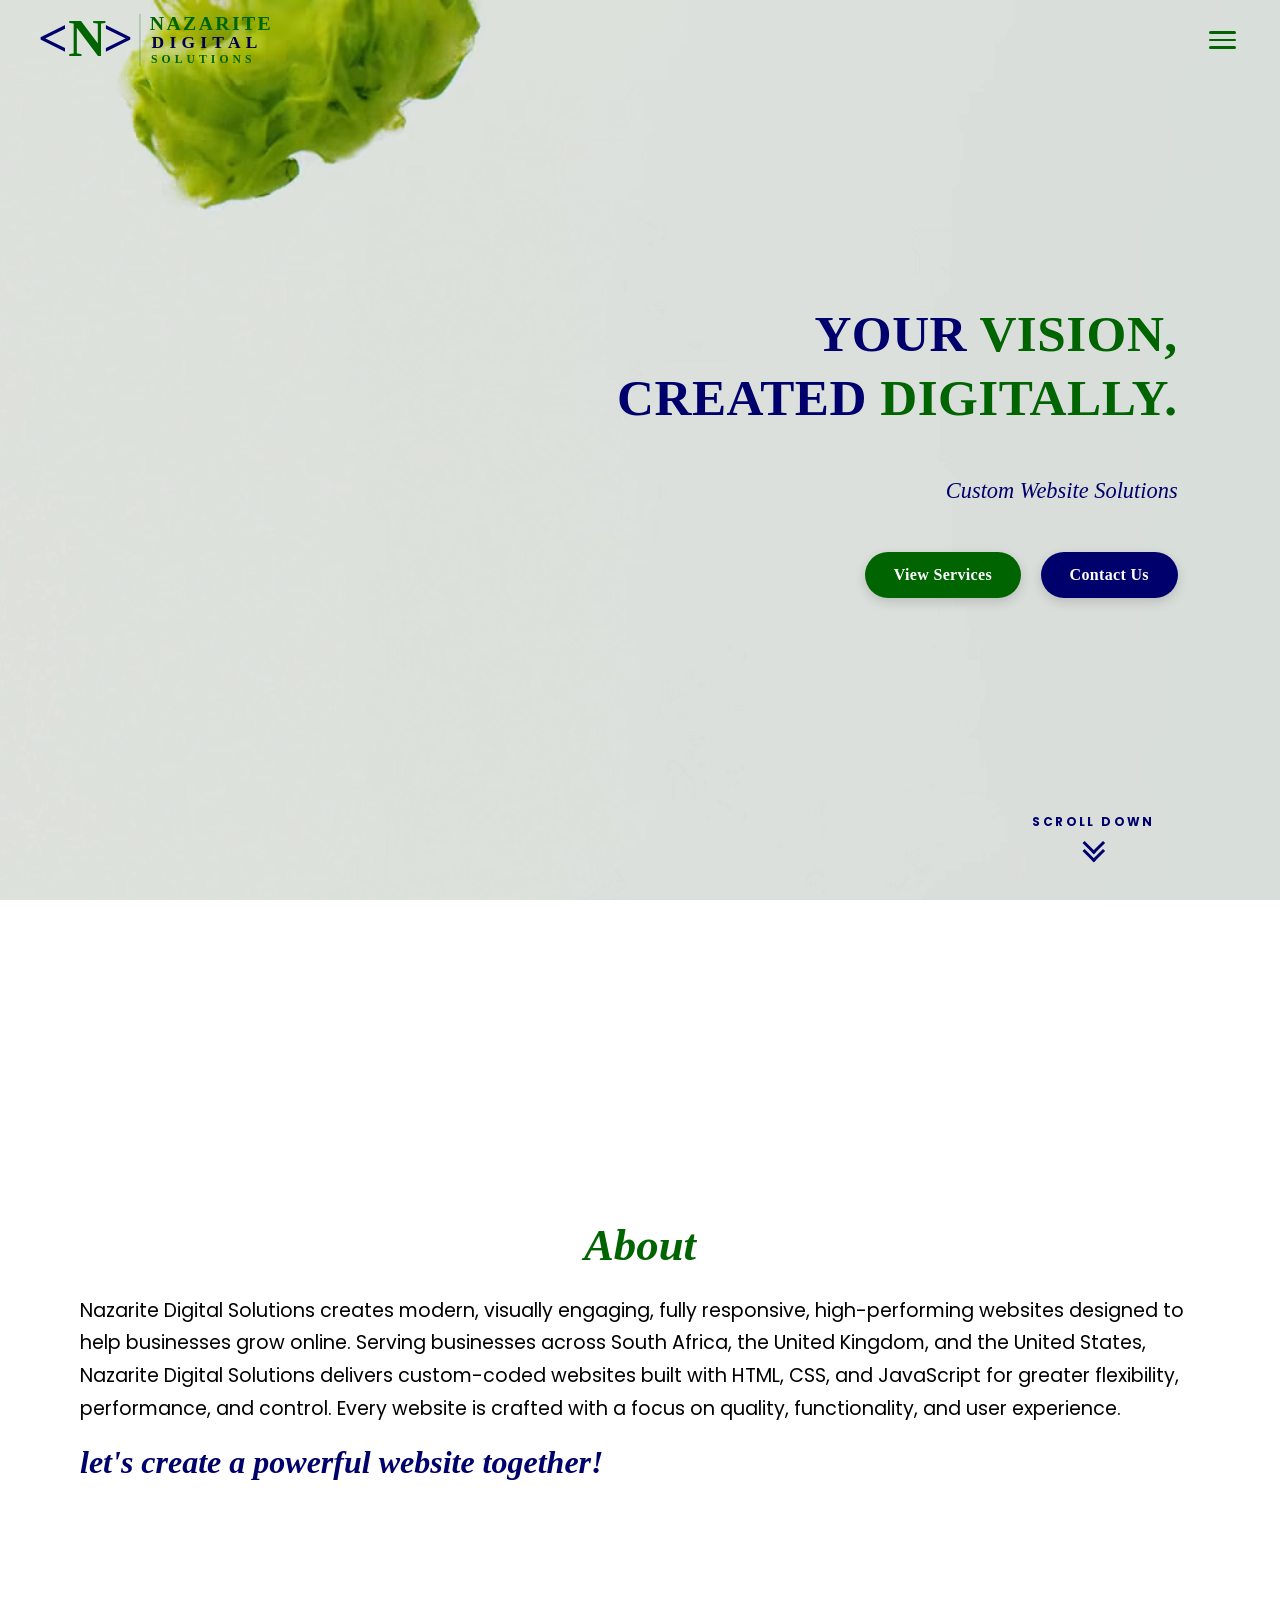
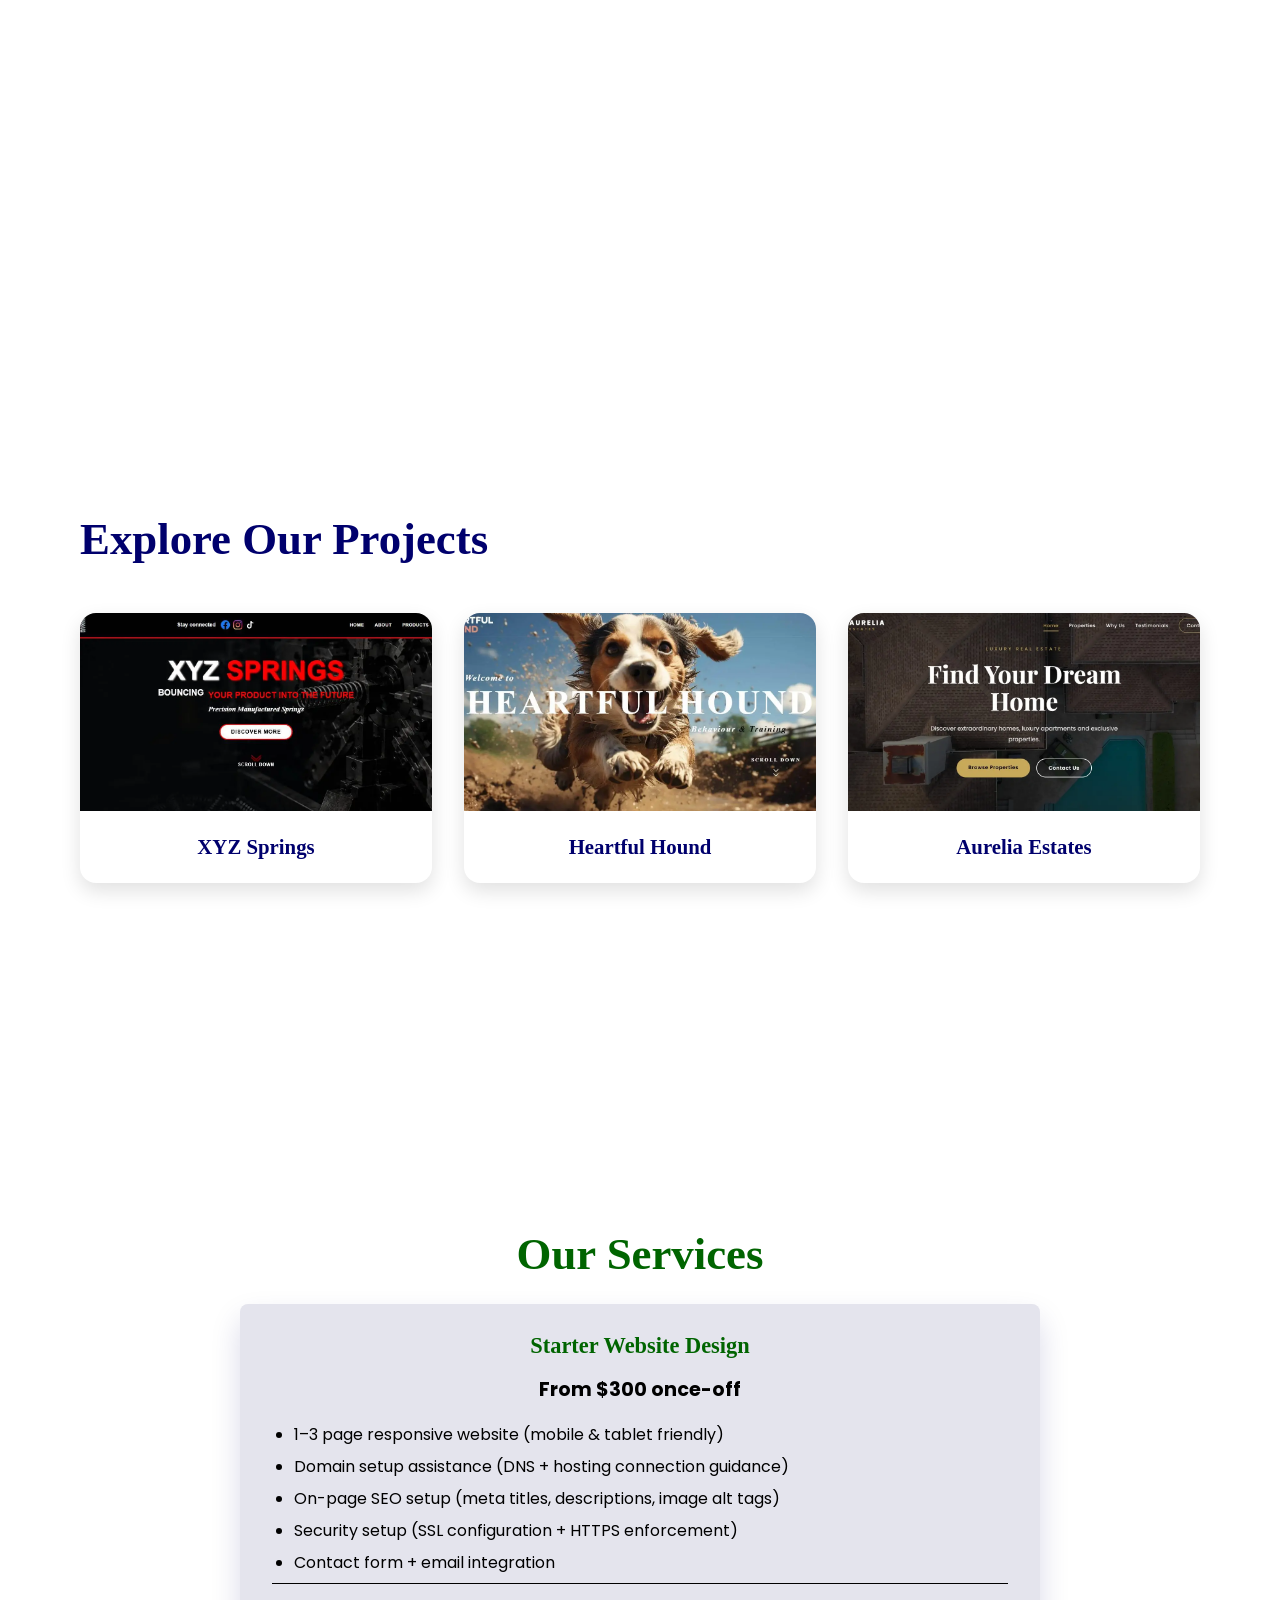
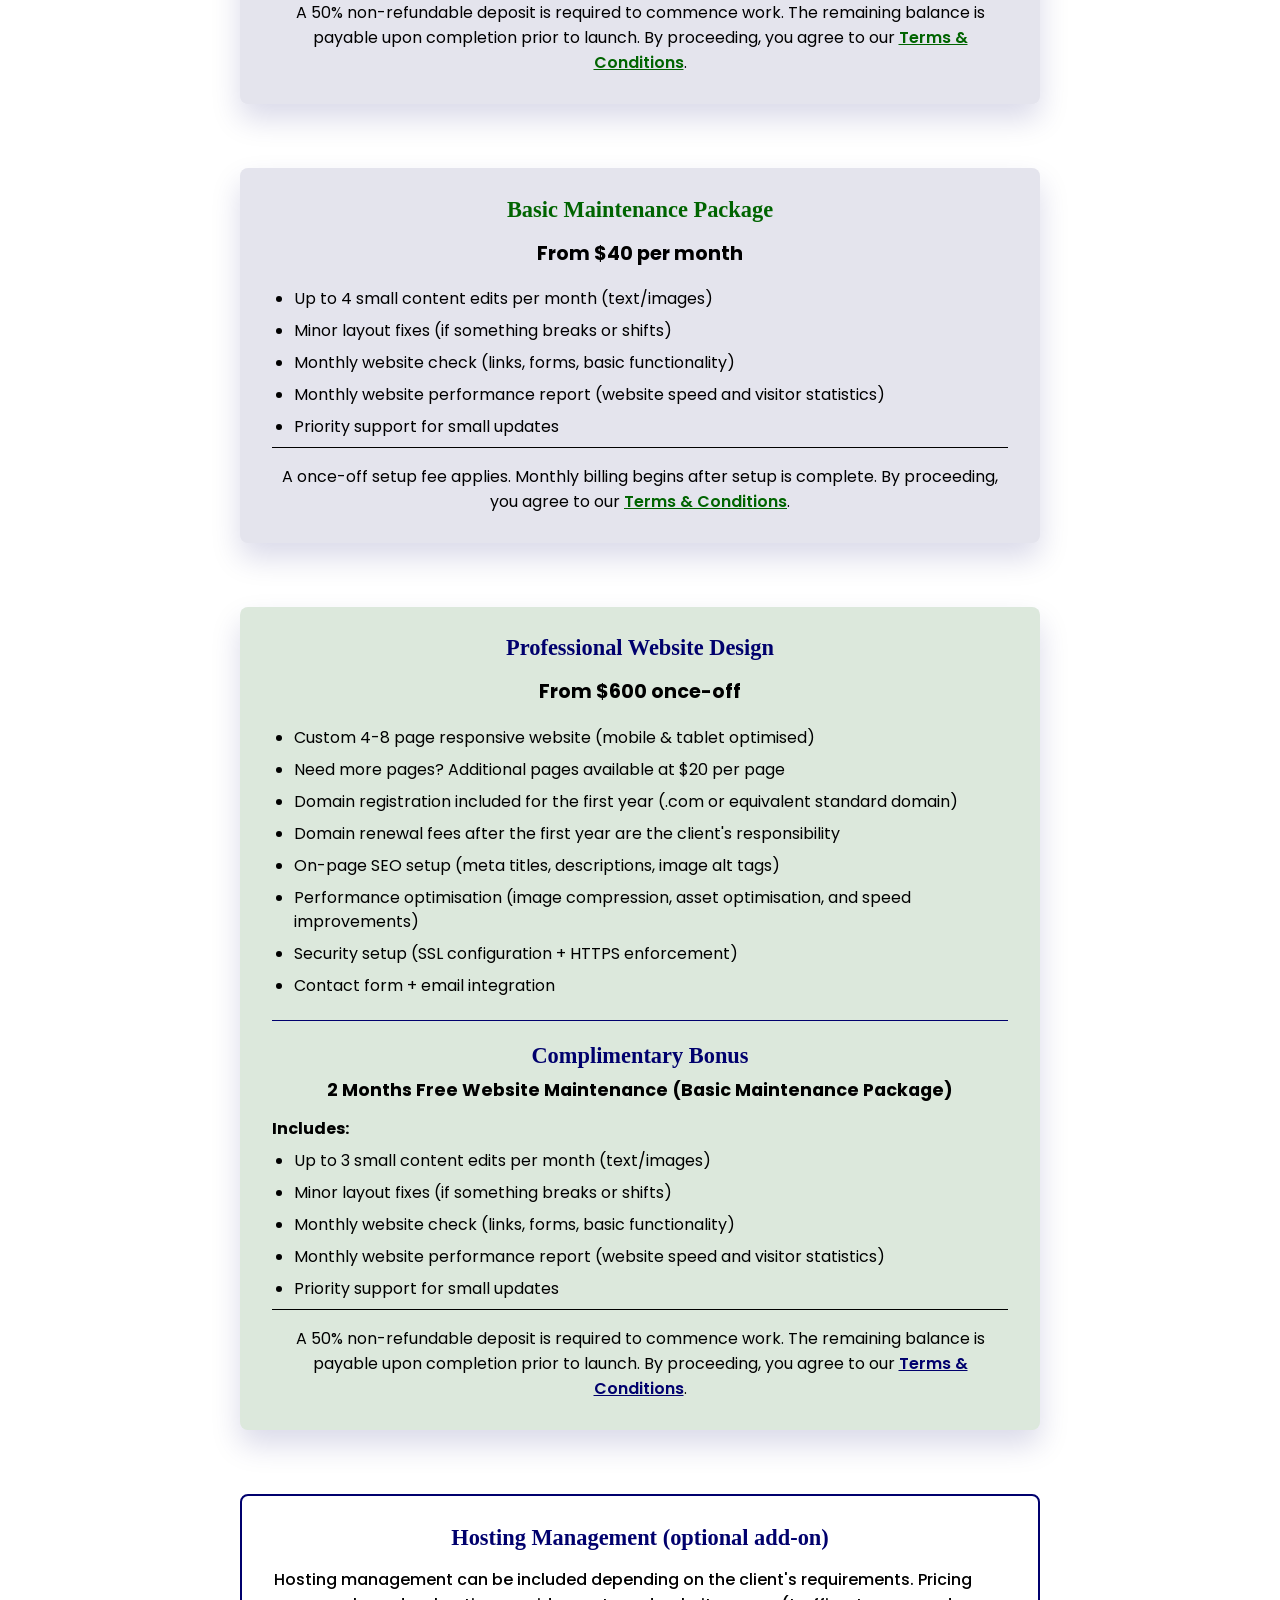
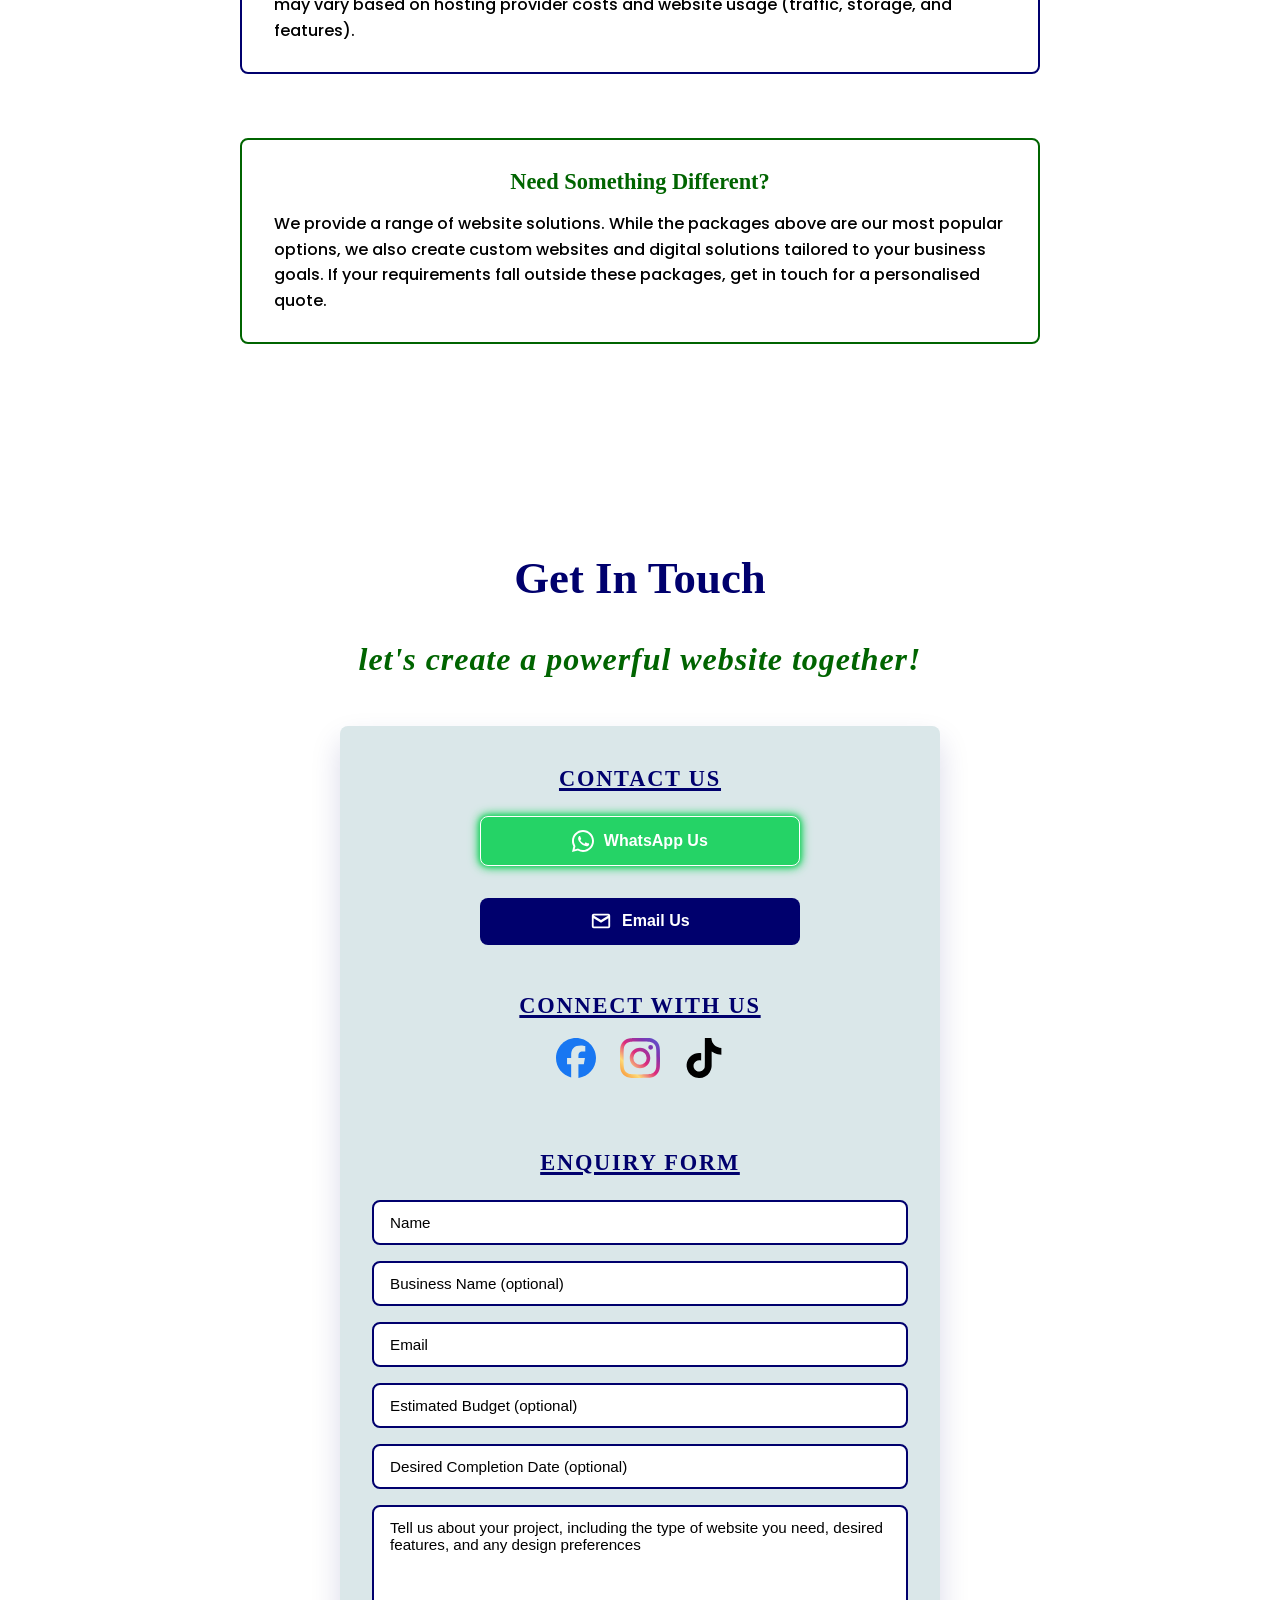
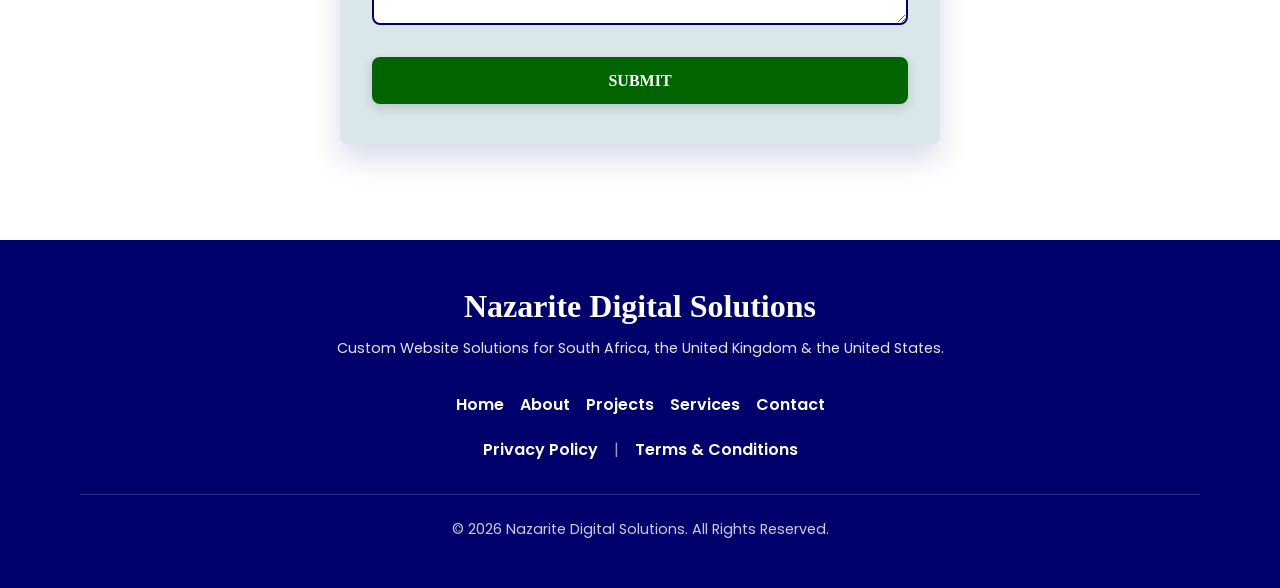
==== commit fca28bc4: "Add files via upload" ====
--- a/nazaritediditalsolutionswebsite/index.html
+++ b/nazaritediditalsolutionswebsite/index.html
@@ -1641,12 +1641,9 @@
         });
       }
 
-      window.addEventListener("load", async () => {
-  const currency = await getCurrency();
-  updatePricing(currency);
-
-  const video = document.querySelector(".hero-page-video");
-  video.load();
+     window.addEventListener("load", async () => {
+    const currency = await getCurrency();
+    updatePricing(currency);
 });
     </script>
 
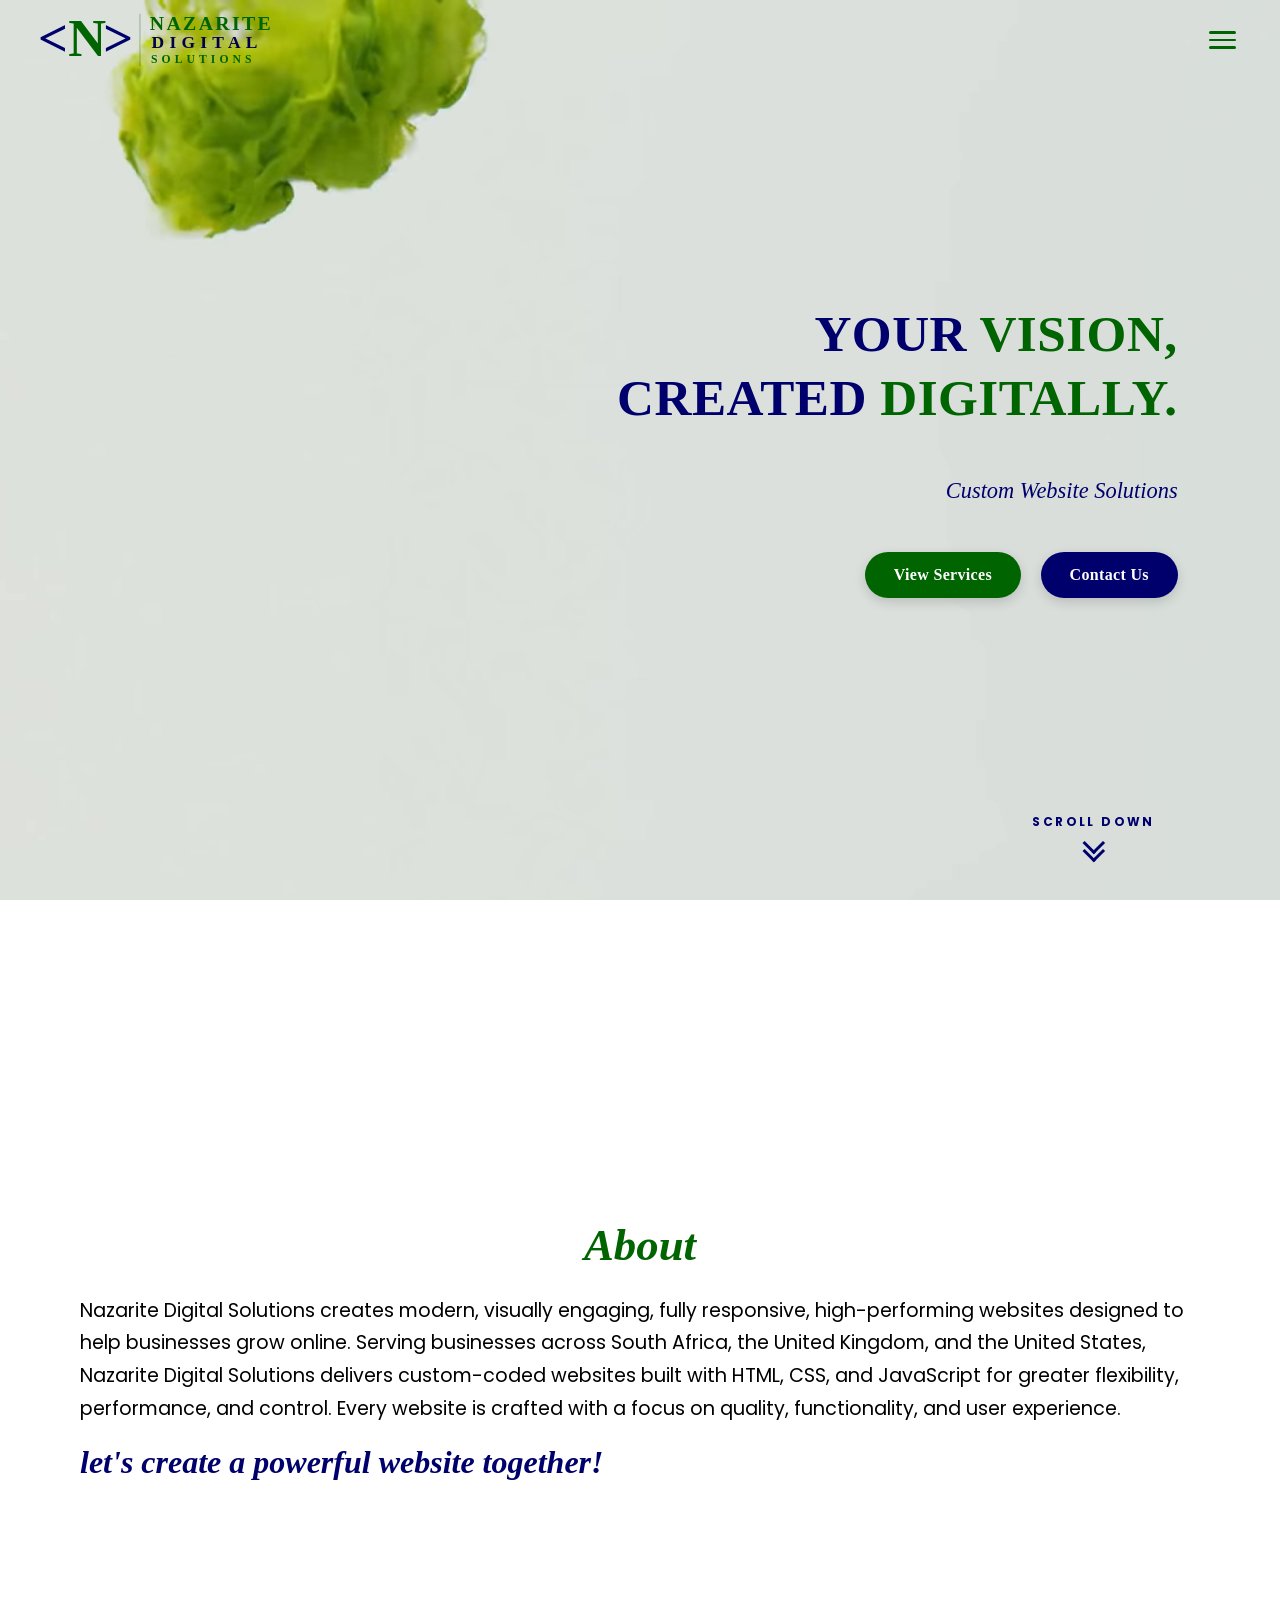
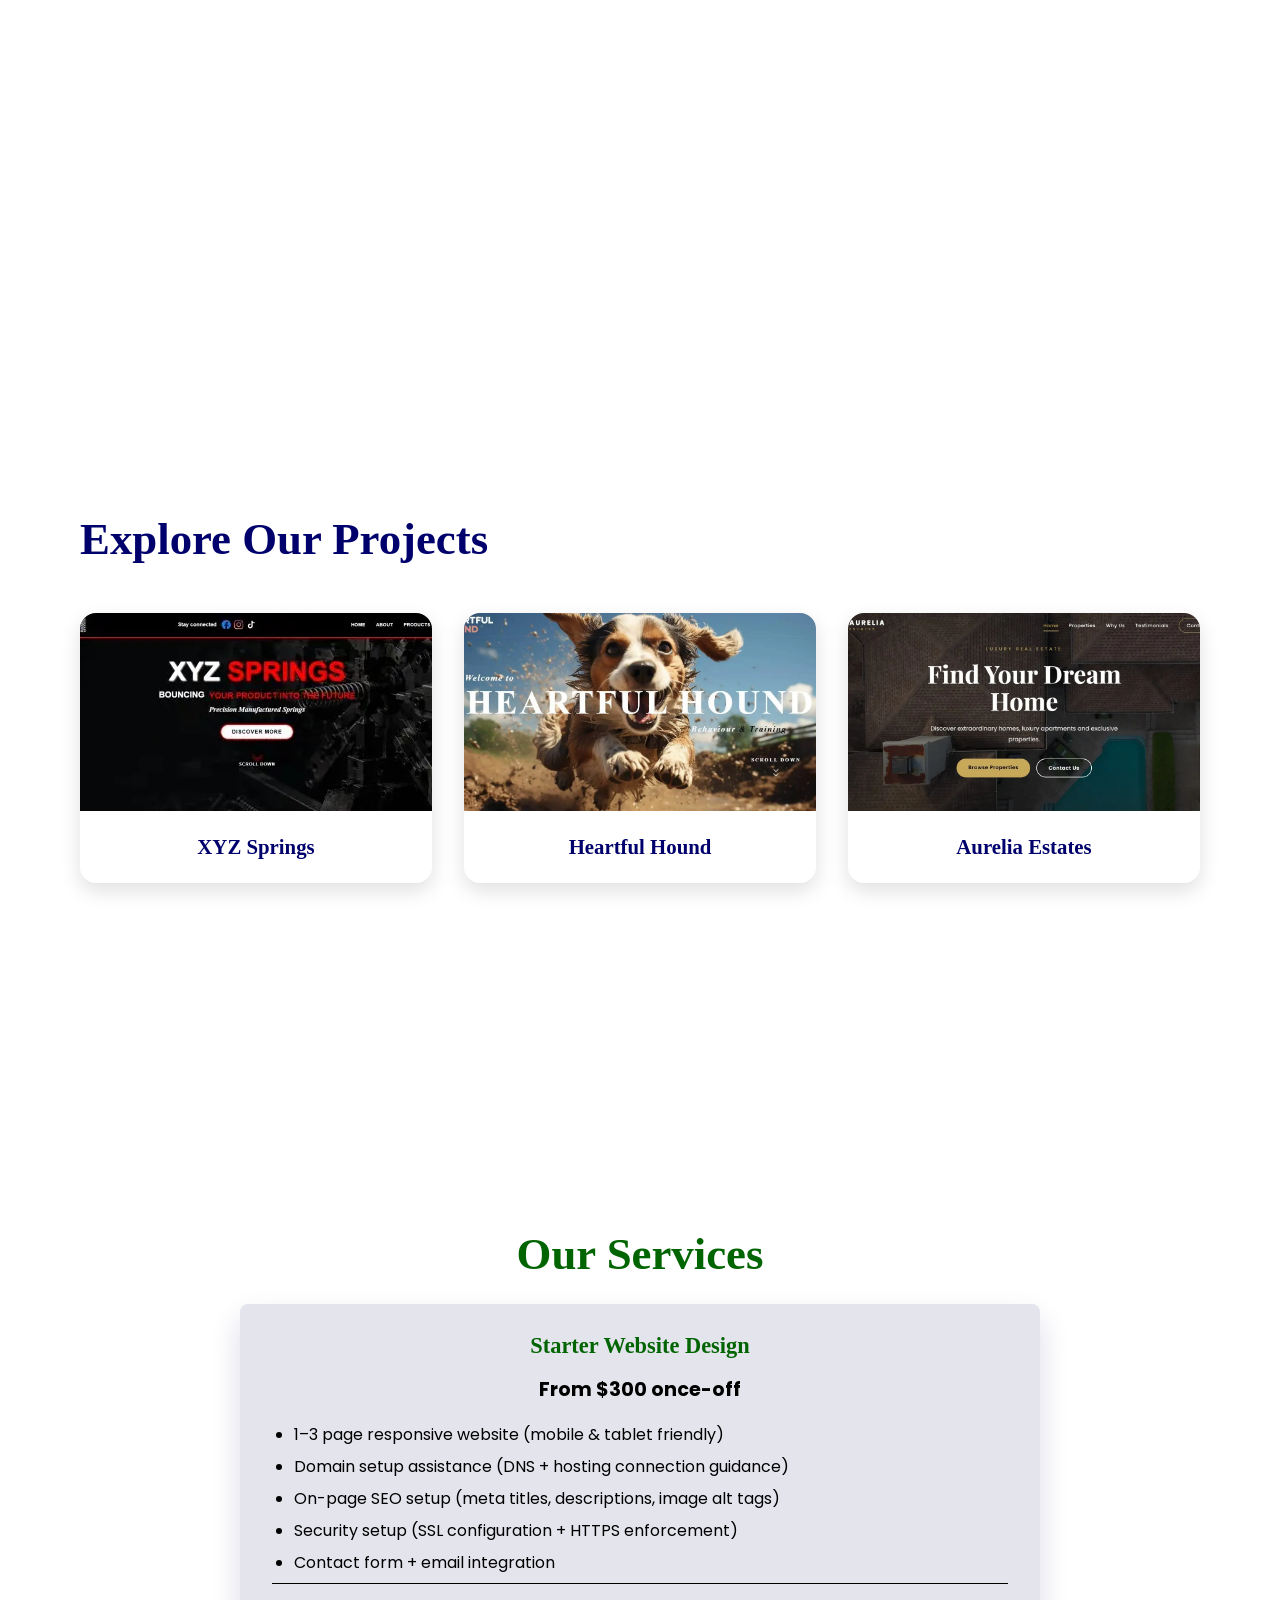
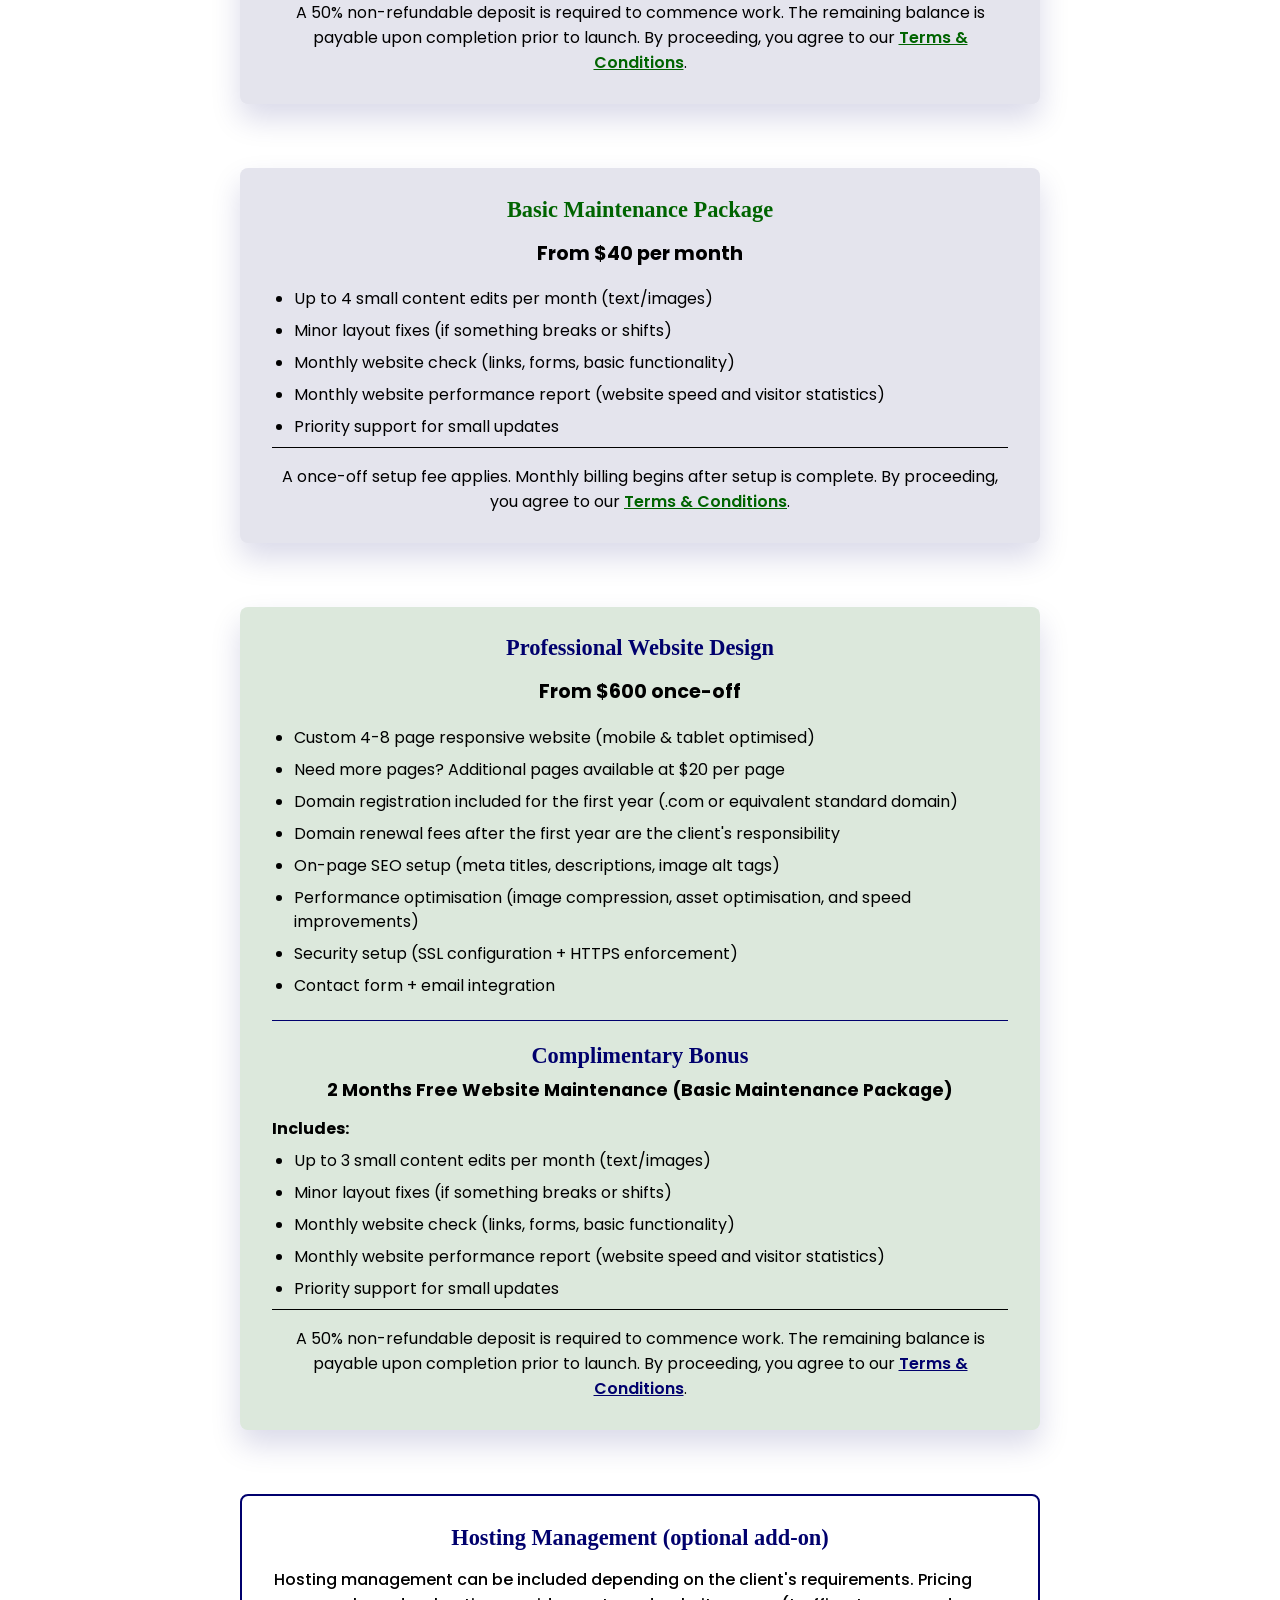
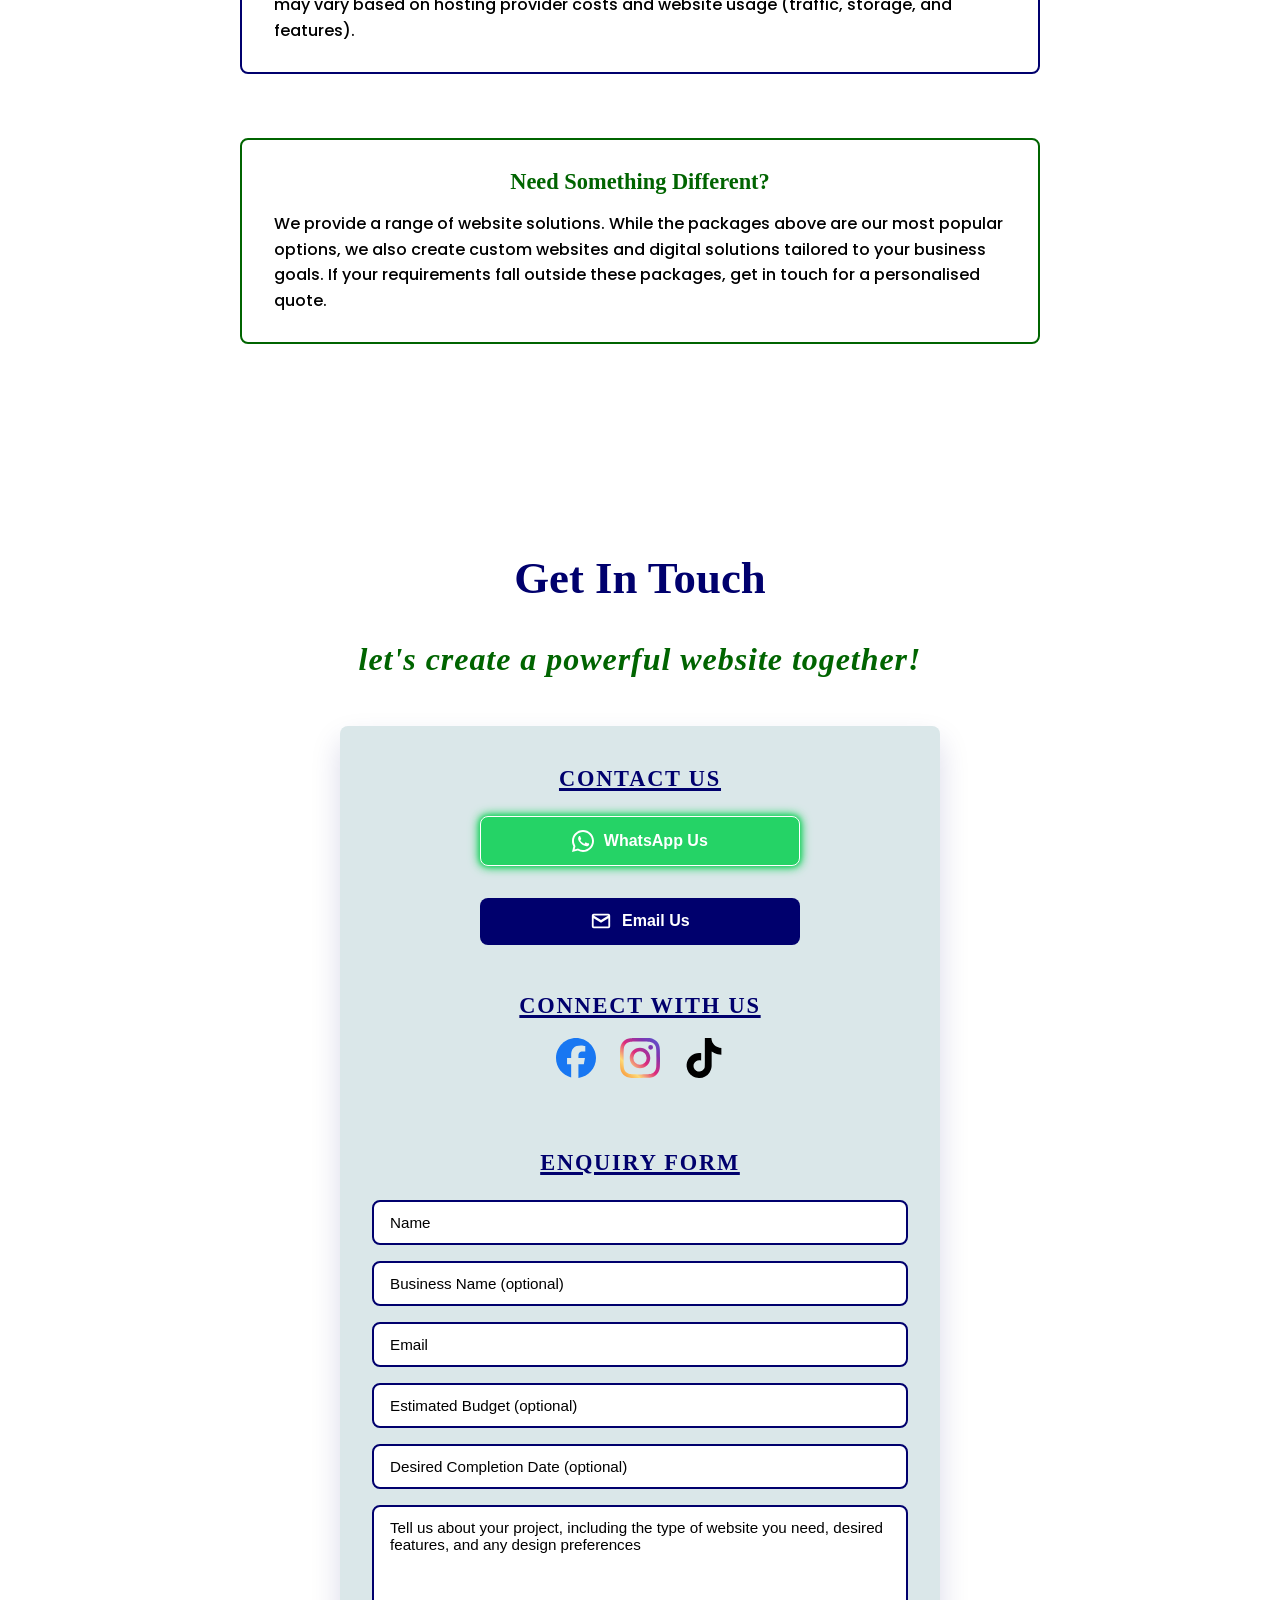
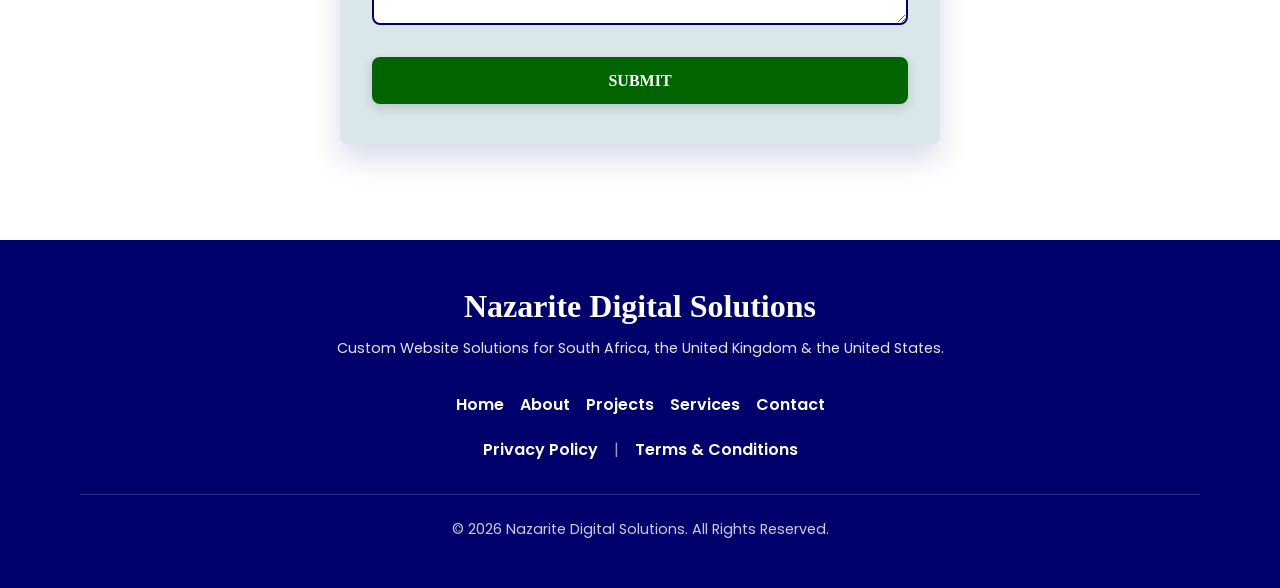
==== commit dfff2857: "Add files via upload" ====
--- a/nazaritediditalsolutionswebsite/index.html
+++ b/nazaritediditalsolutionswebsite/index.html
@@ -1261,7 +1261,7 @@
           <a href="https://xyz-springs-demo.vercel.app/" class="project-card" target="_blank"  rel="noopener noreferrer" aria-label="View XYZ Springs website">
             <picture>
               <source srcset="project-1.webp" type="image/webp">
-              <img src="project-1.jpg" alt="XYZ Springs website" width="1349" height="603" loading="lazy" decoding="async">
+              <img src="project-1.jpg" alt="XYZ Springs website" width="443" height="198" loading="lazy" decoding="async">
             </picture>
             <div class="project-info">
               <h3>XYZ Springs</h3>
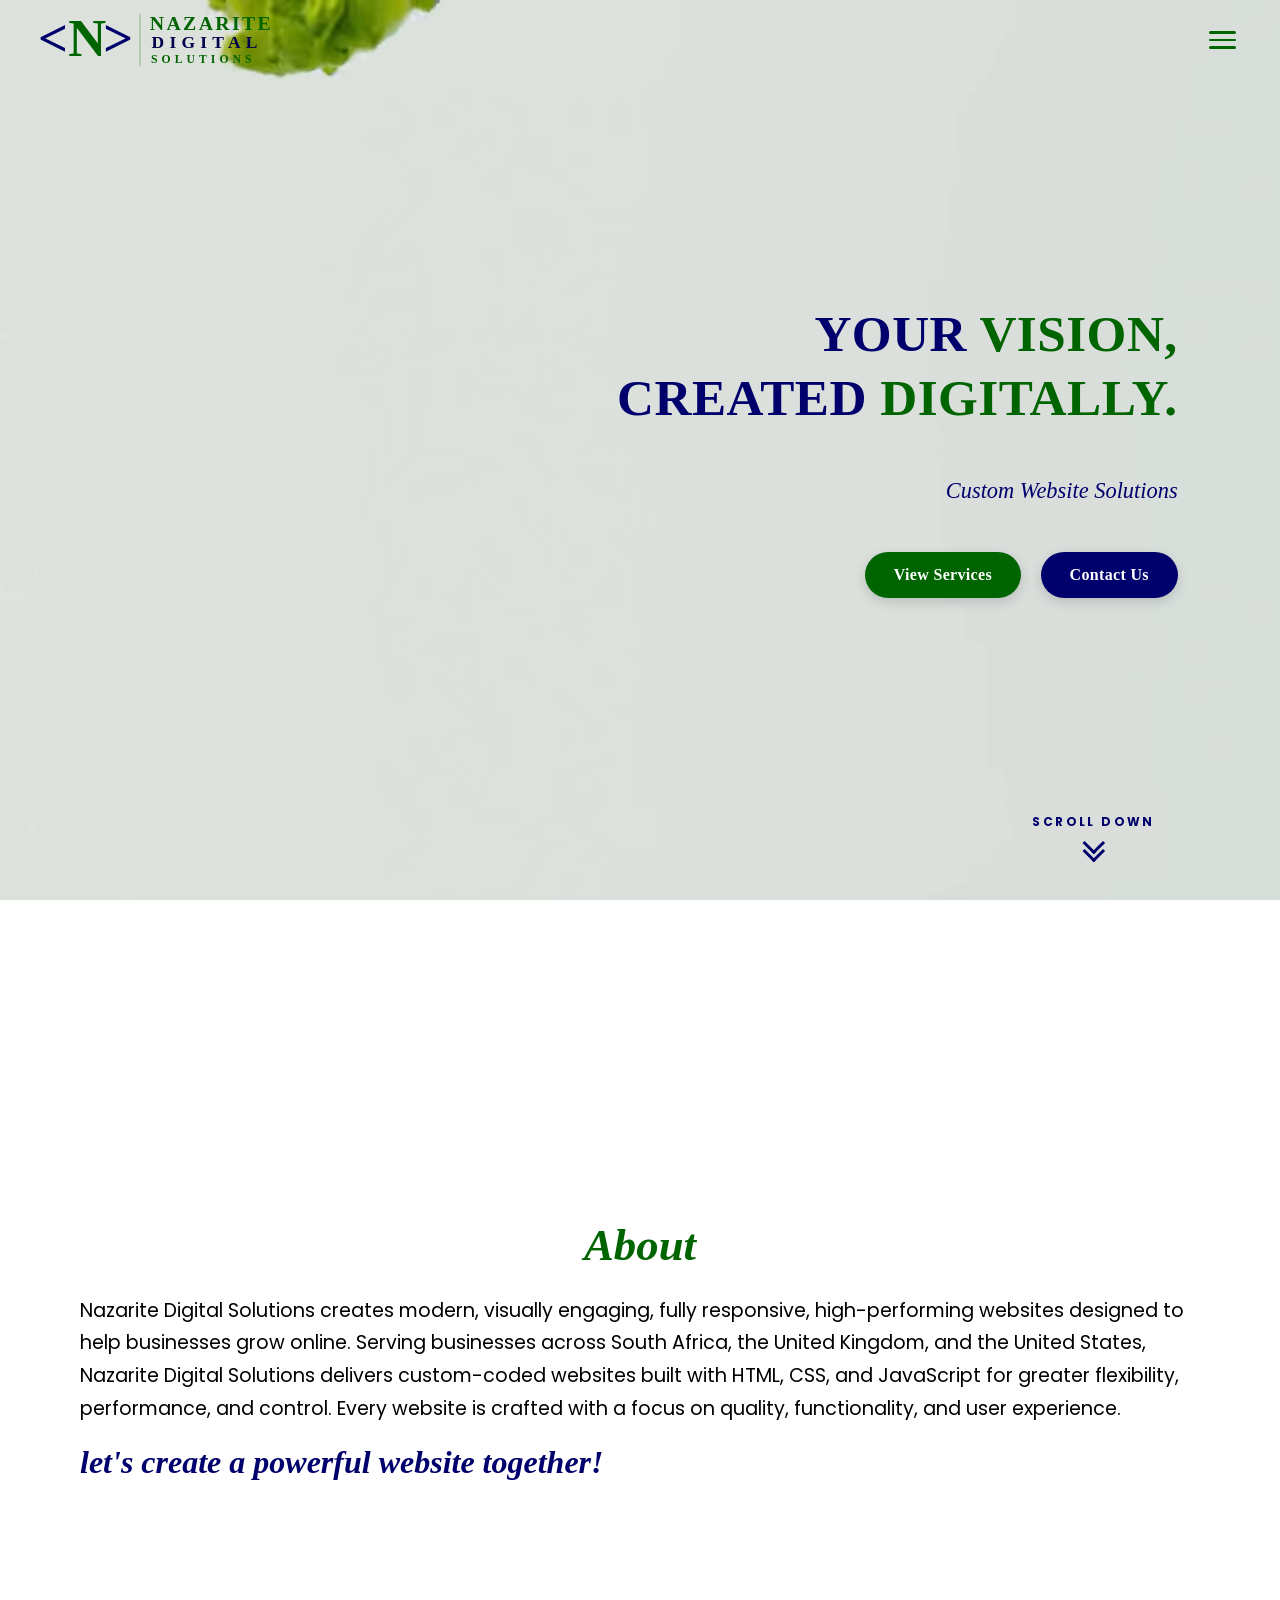
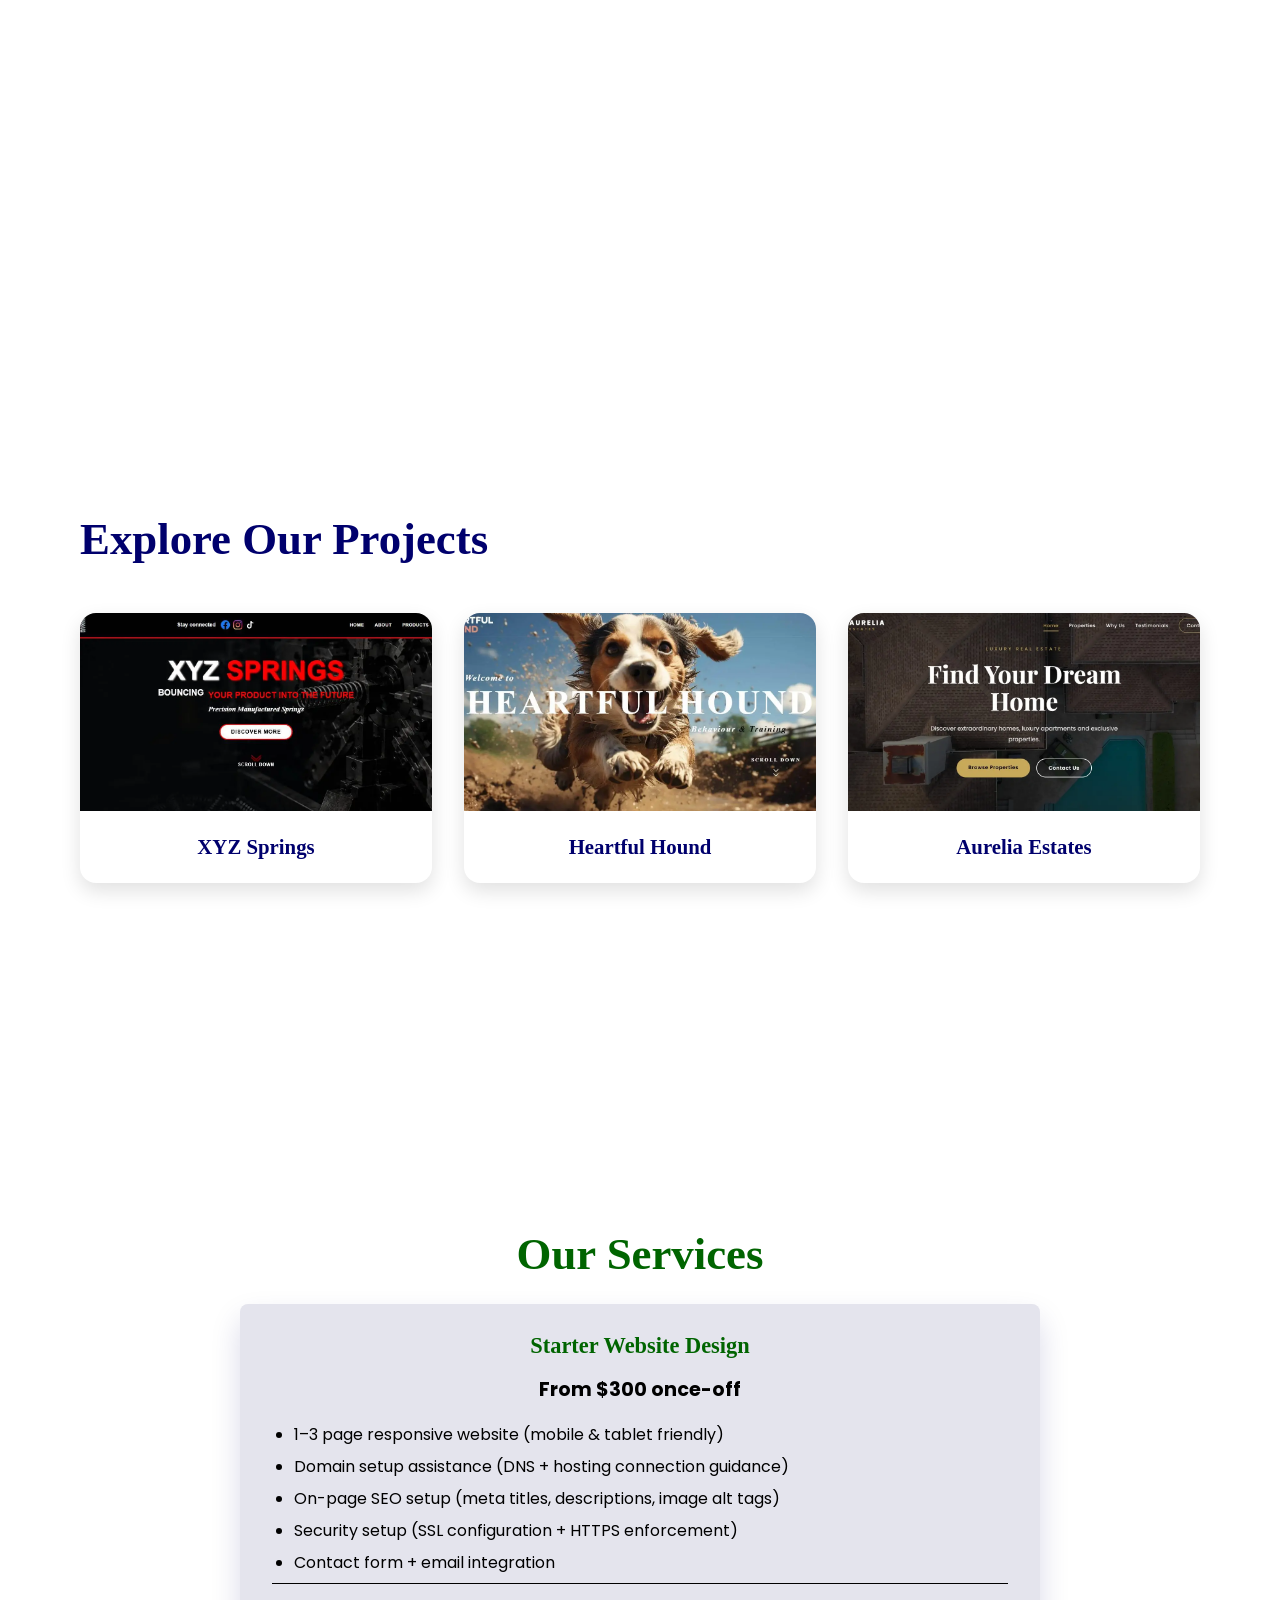
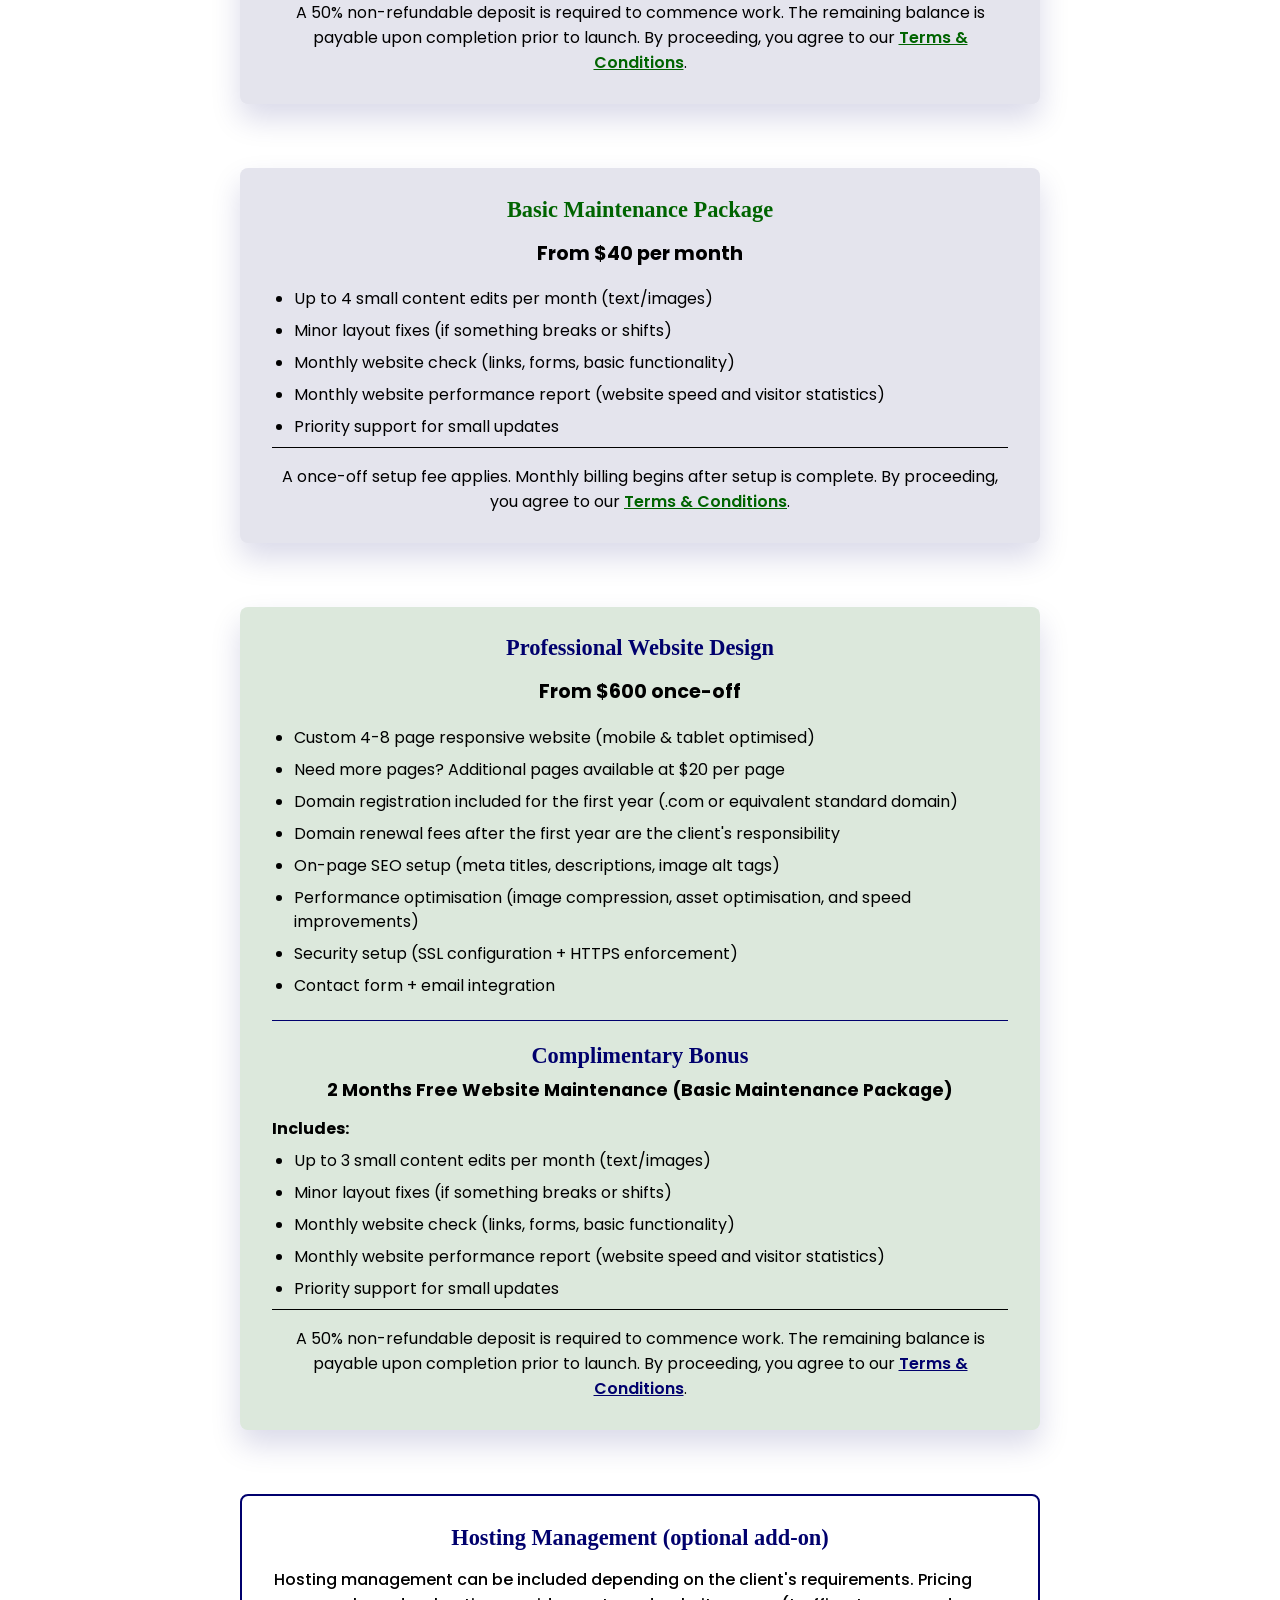
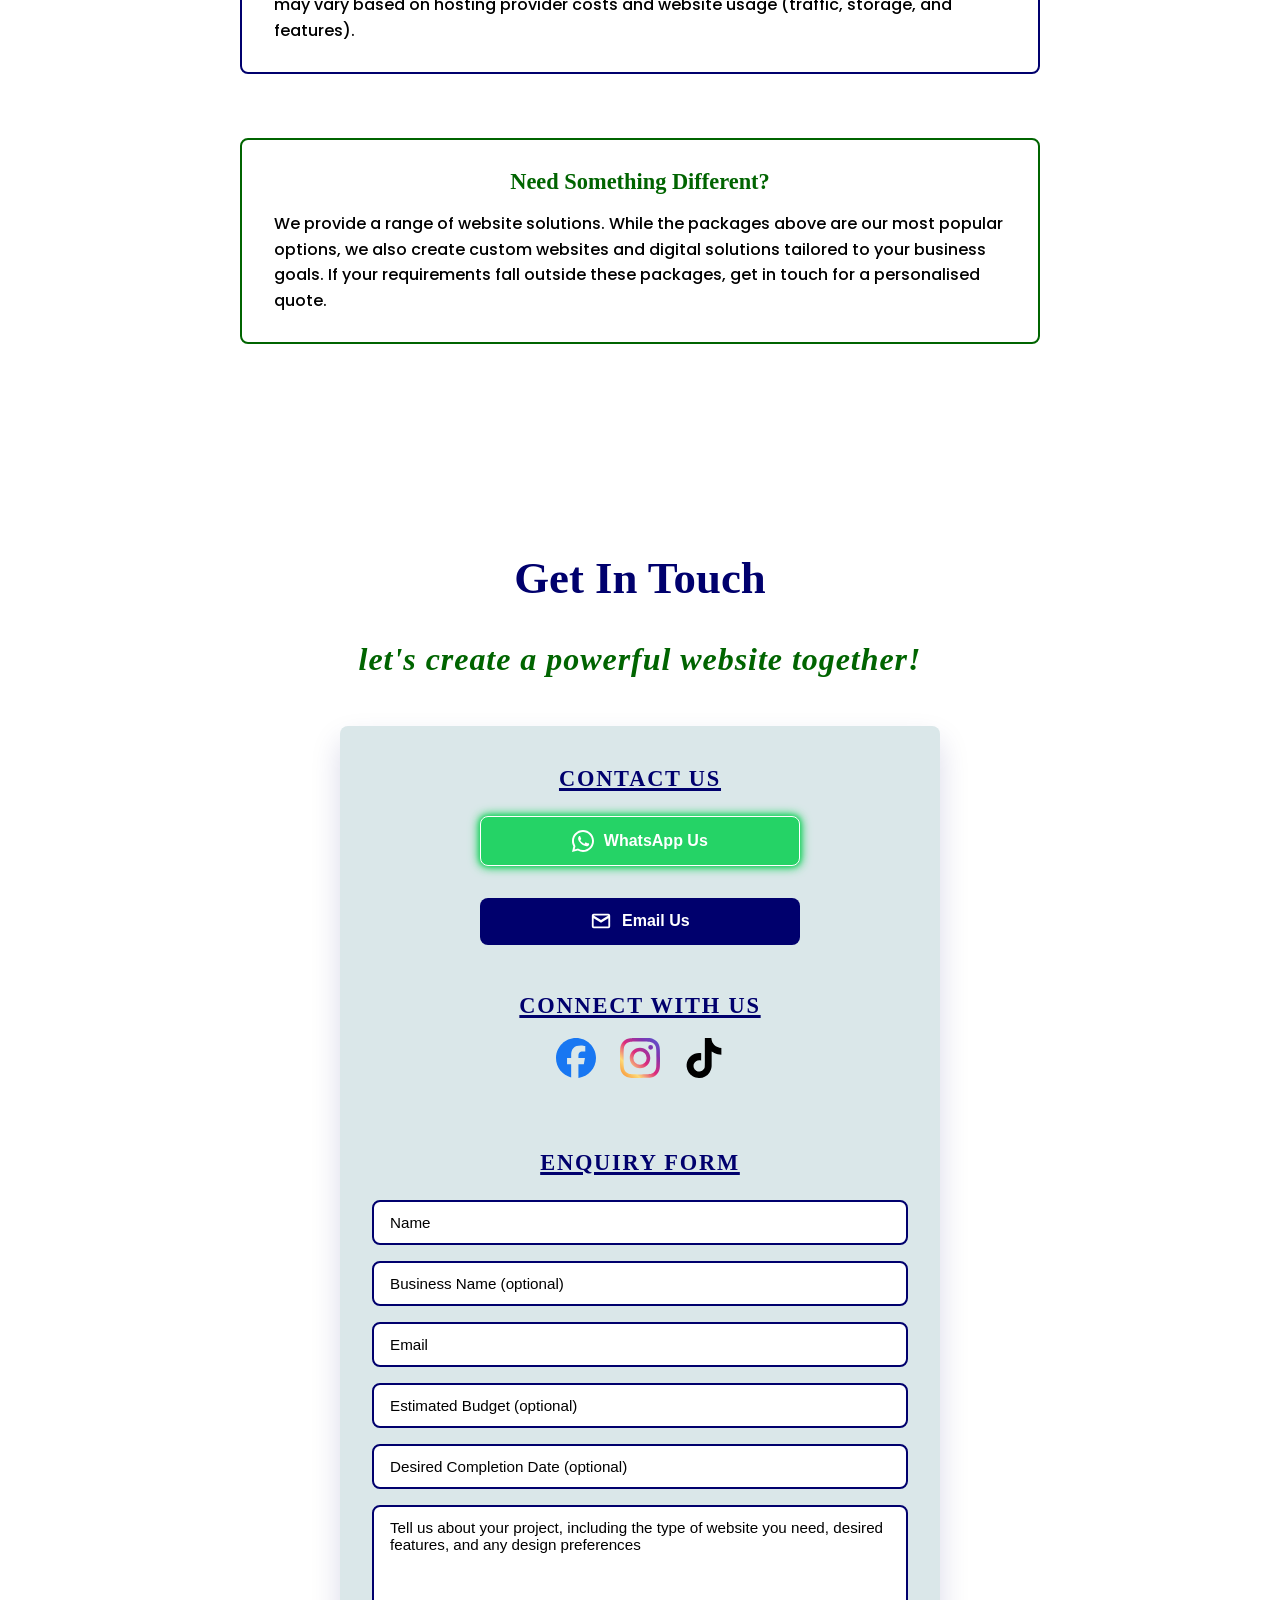
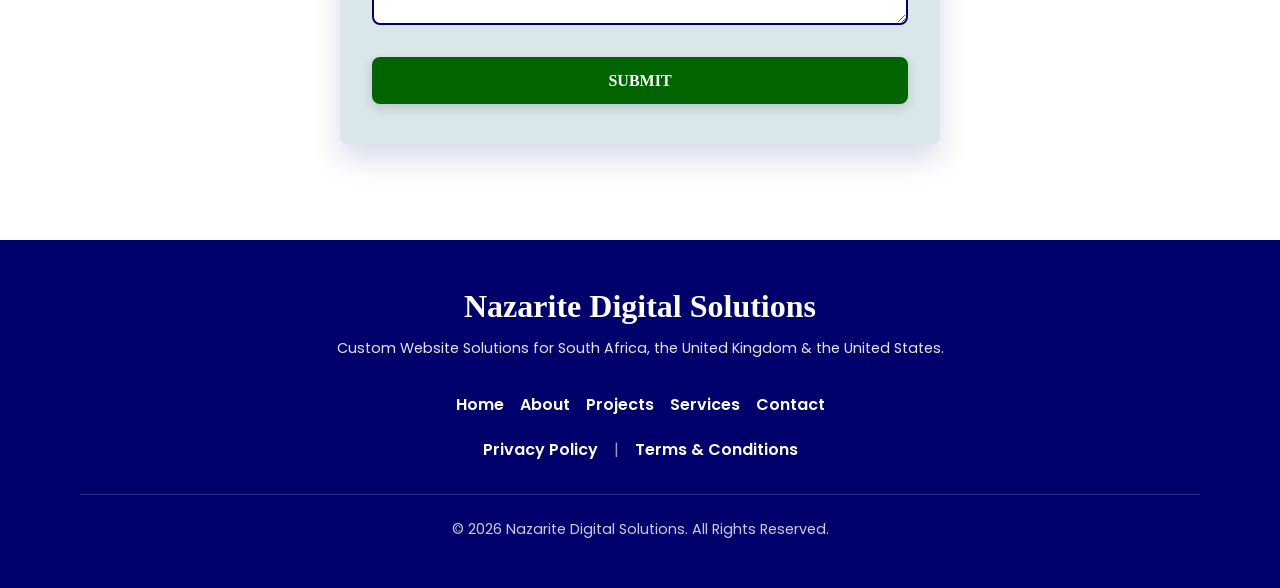
==== commit 6cd343ac: "Add files via upload" ====
--- a/nazaritediditalsolutionswebsite/index.html
+++ b/nazaritediditalsolutionswebsite/index.html
@@ -1261,7 +1261,7 @@
           <a href="https://xyz-springs-demo.vercel.app/" class="project-card" target="_blank"  rel="noopener noreferrer" aria-label="View XYZ Springs website">
             <picture>
               <source srcset="project-1.webp" type="image/webp">
-              <img src="project-1.jpg" alt="XYZ Springs website" width="443" height="198" loading="lazy" decoding="async">
+              <img src="project-1.jpg" alt="XYZ Springs website" width="1349" height="603" loading="lazy" decoding="async">
             </picture>
             <div class="project-info">
               <h3>XYZ Springs</h3>
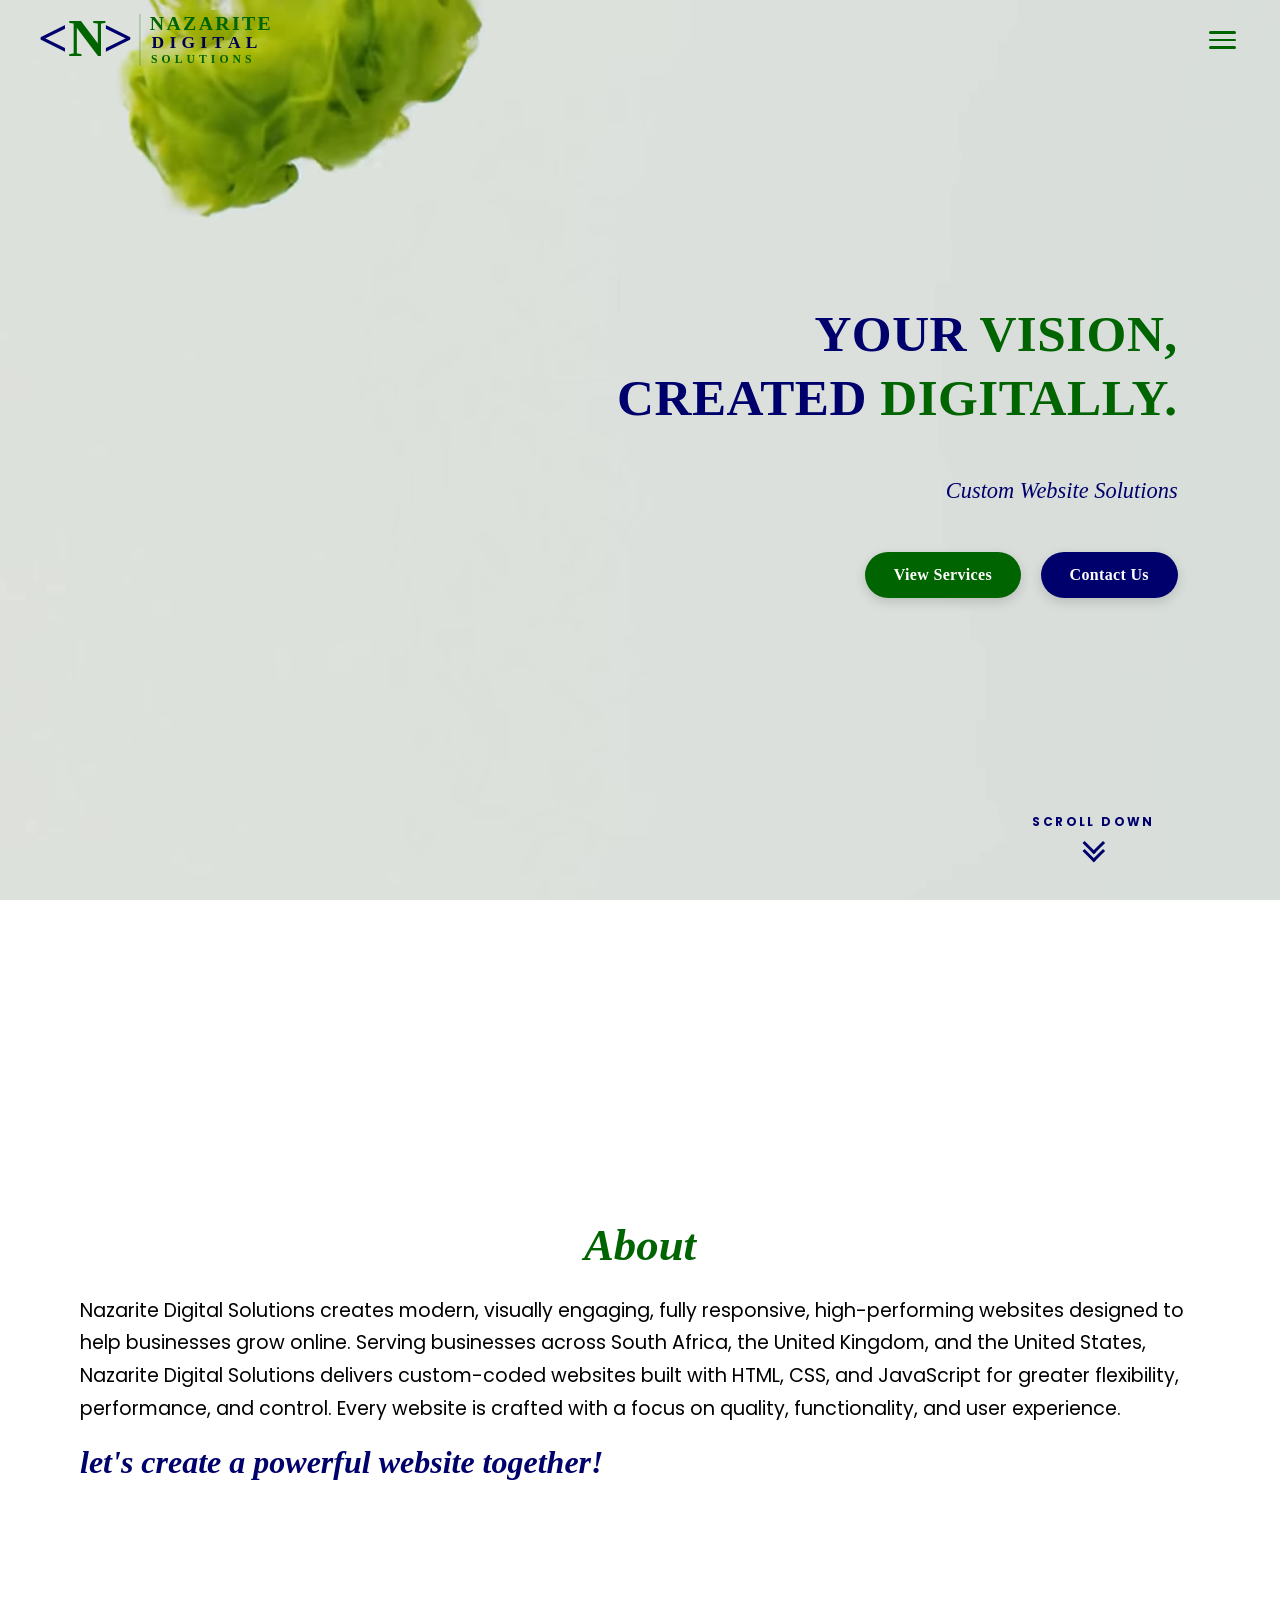
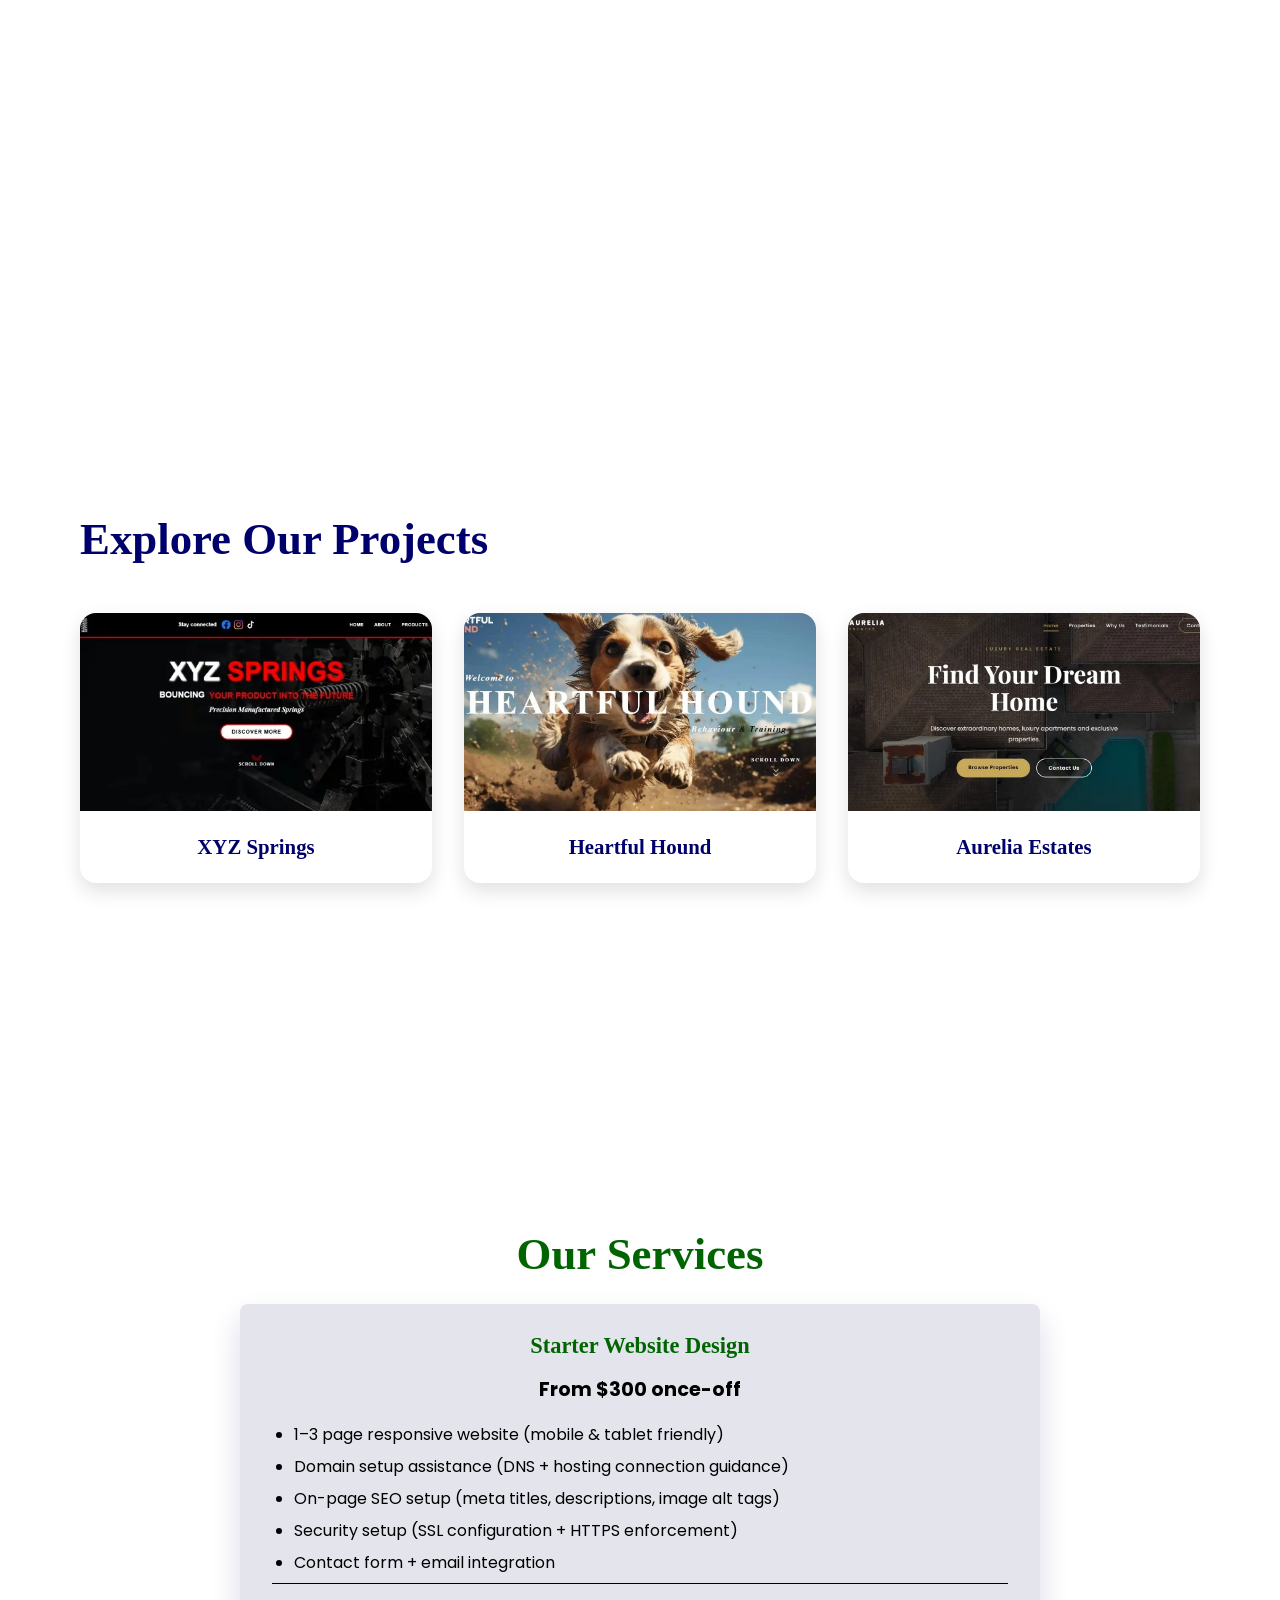
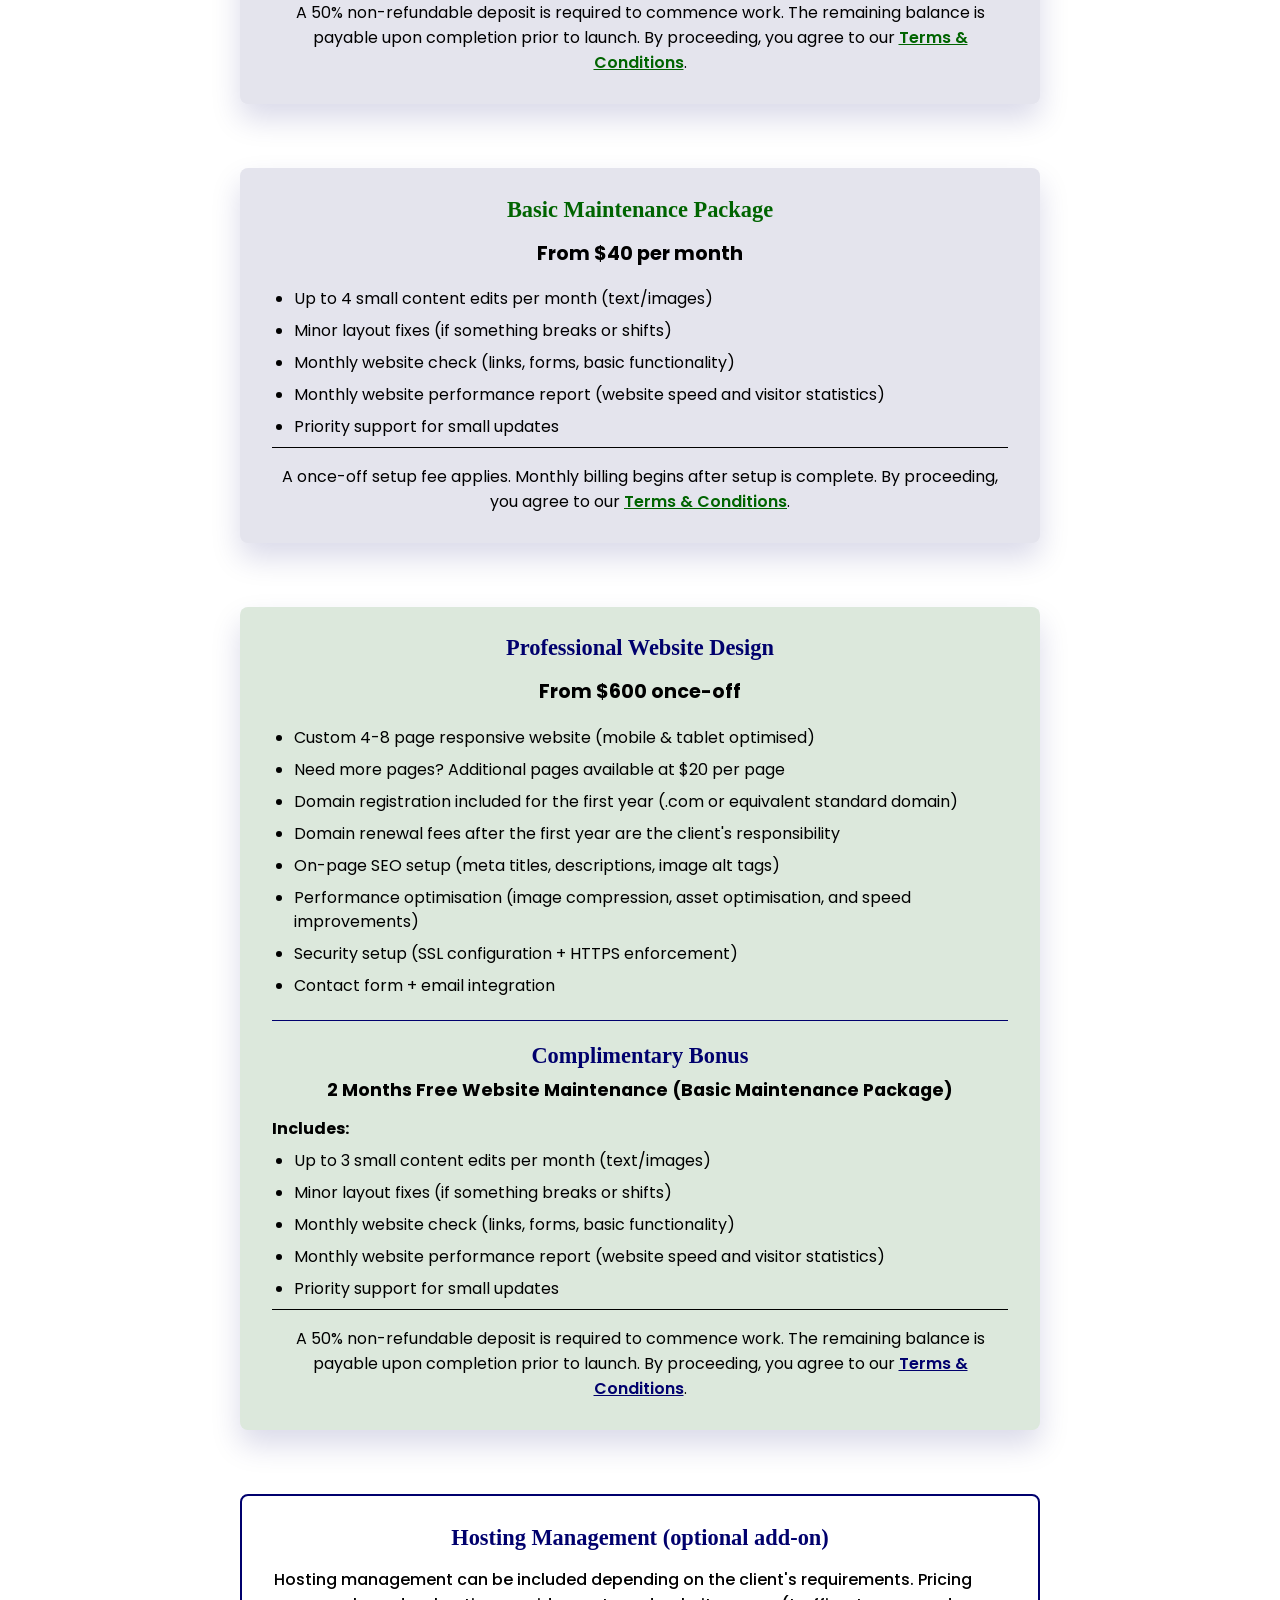
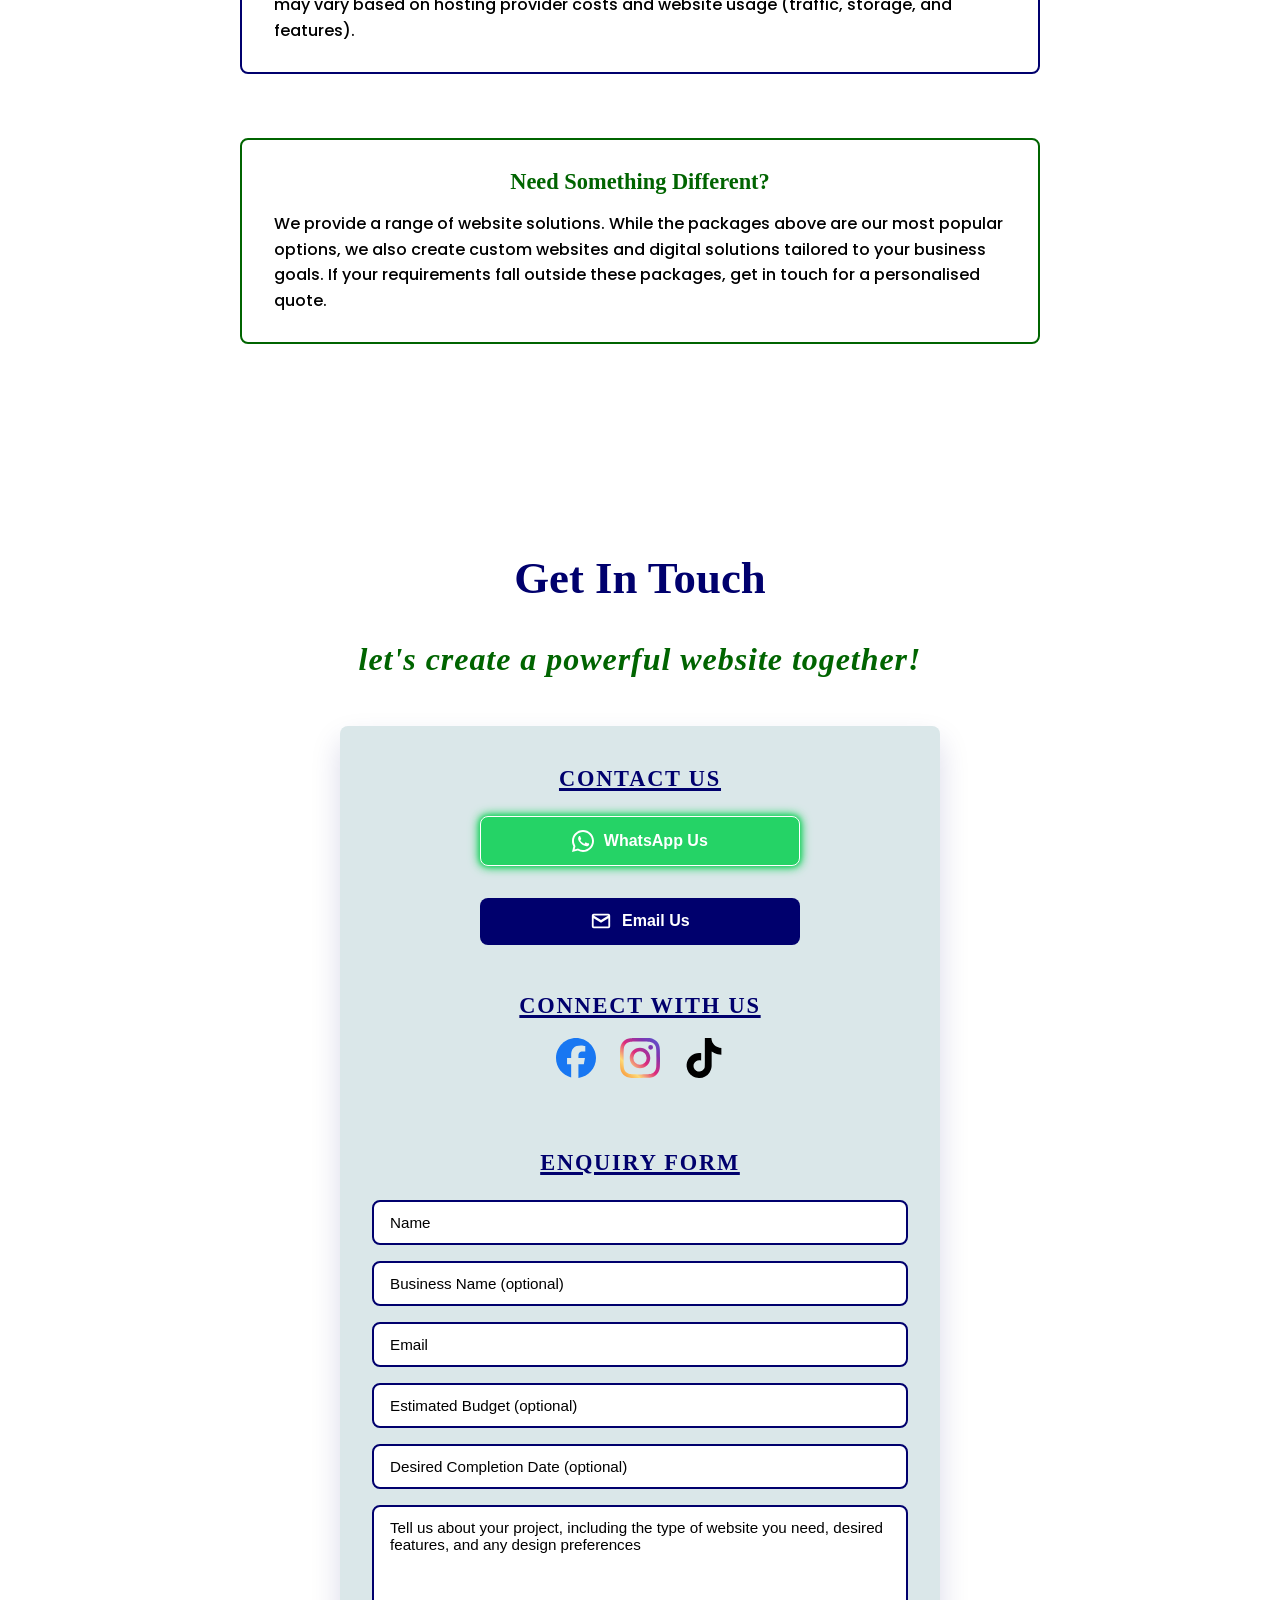
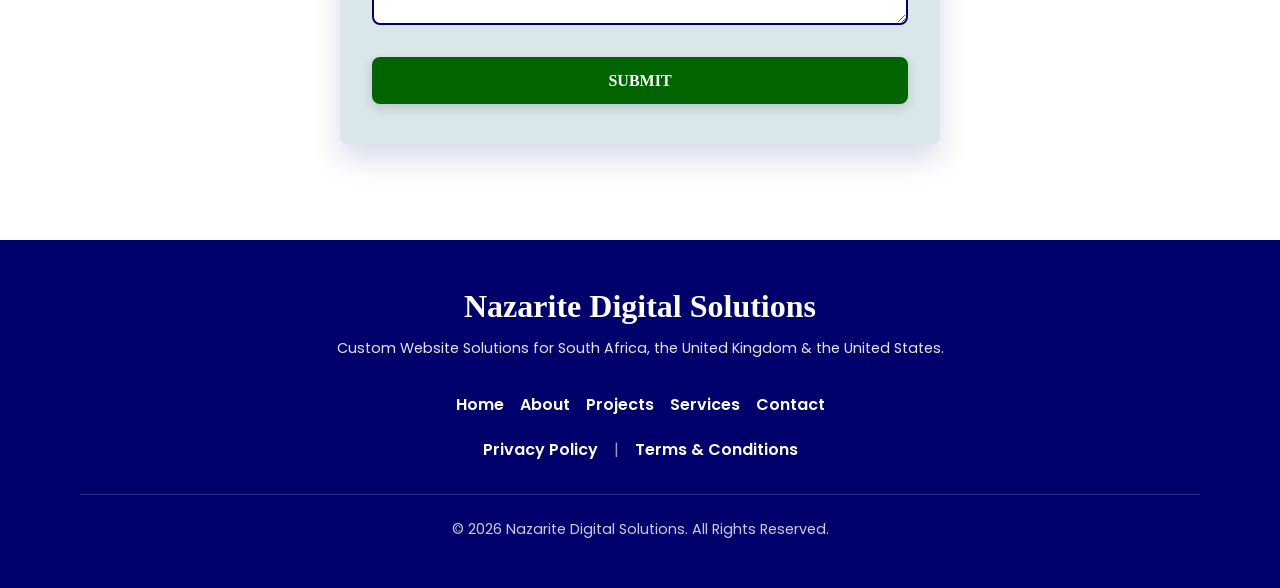
==== commit 6c7afc21: "Add files via upload" ====
--- a/nazaritediditalsolutionswebsite/index.html
+++ b/nazaritediditalsolutionswebsite/index.html
@@ -1260,9 +1260,25 @@
 
           <a href="https://xyz-springs-demo.vercel.app/" class="project-card" target="_blank"  rel="noopener noreferrer" aria-label="View XYZ Springs website">
             <picture>
-              <source srcset="project-1.webp" type="image/webp">
-              <img src="project-1.jpg" alt="XYZ Springs website" width="1349" height="603" loading="lazy" decoding="async">
-            </picture>
+  <source
+    type="image/webp"
+    srcset="
+      project-1-700.webp 700w,
+      project-1-1348.webp 1348w"
+    sizes="(max-width: 768px) 100vw, 352px">
+
+  <img
+    src="project-1-1348.jpg"
+    srcset="
+      project-1-700.jpg 700w,
+      project-1-1348.jpg 1348w"
+    sizes="(max-width: 768px) 100vw, 352px"
+    alt="XYZ Springs website"
+    width="1348"
+    height="611"
+    loading="lazy"
+    decoding="async">
+</picture>
             <div class="project-info">
               <h3>XYZ Springs</h3>
             </div>
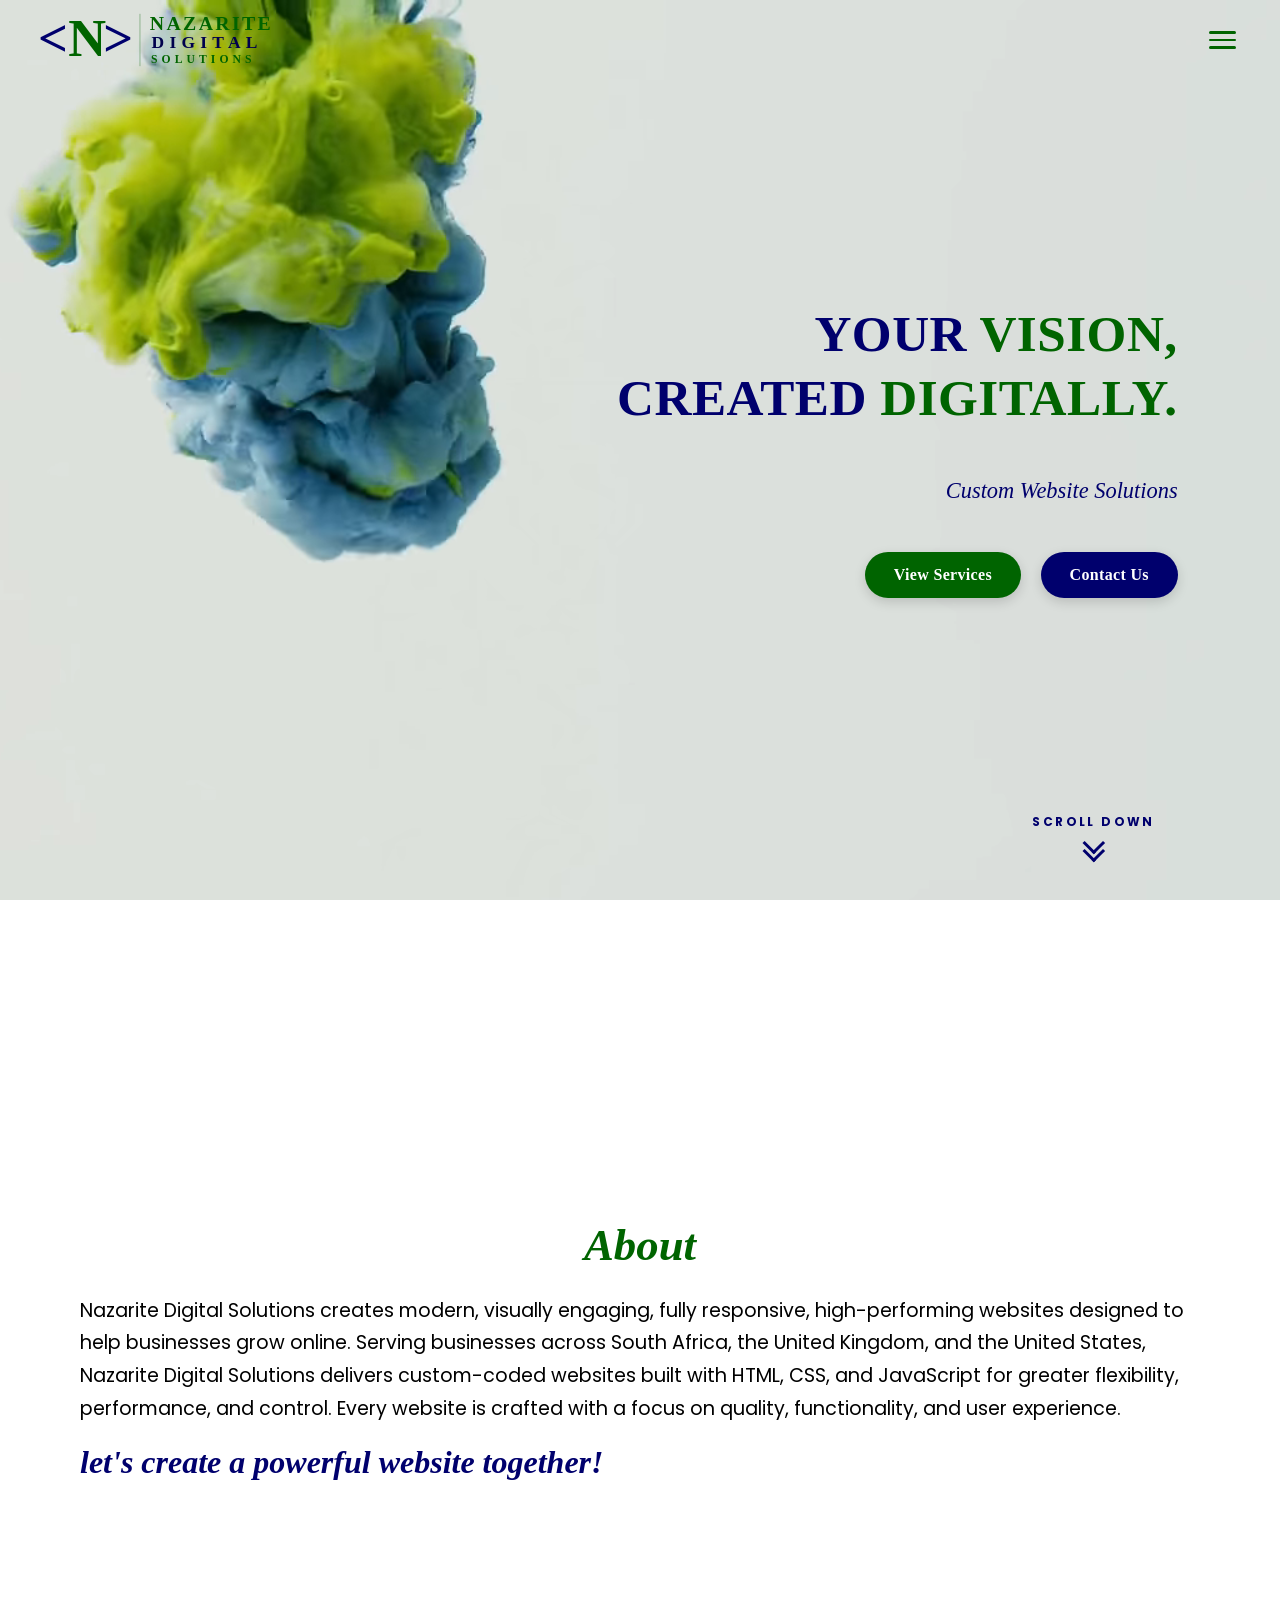
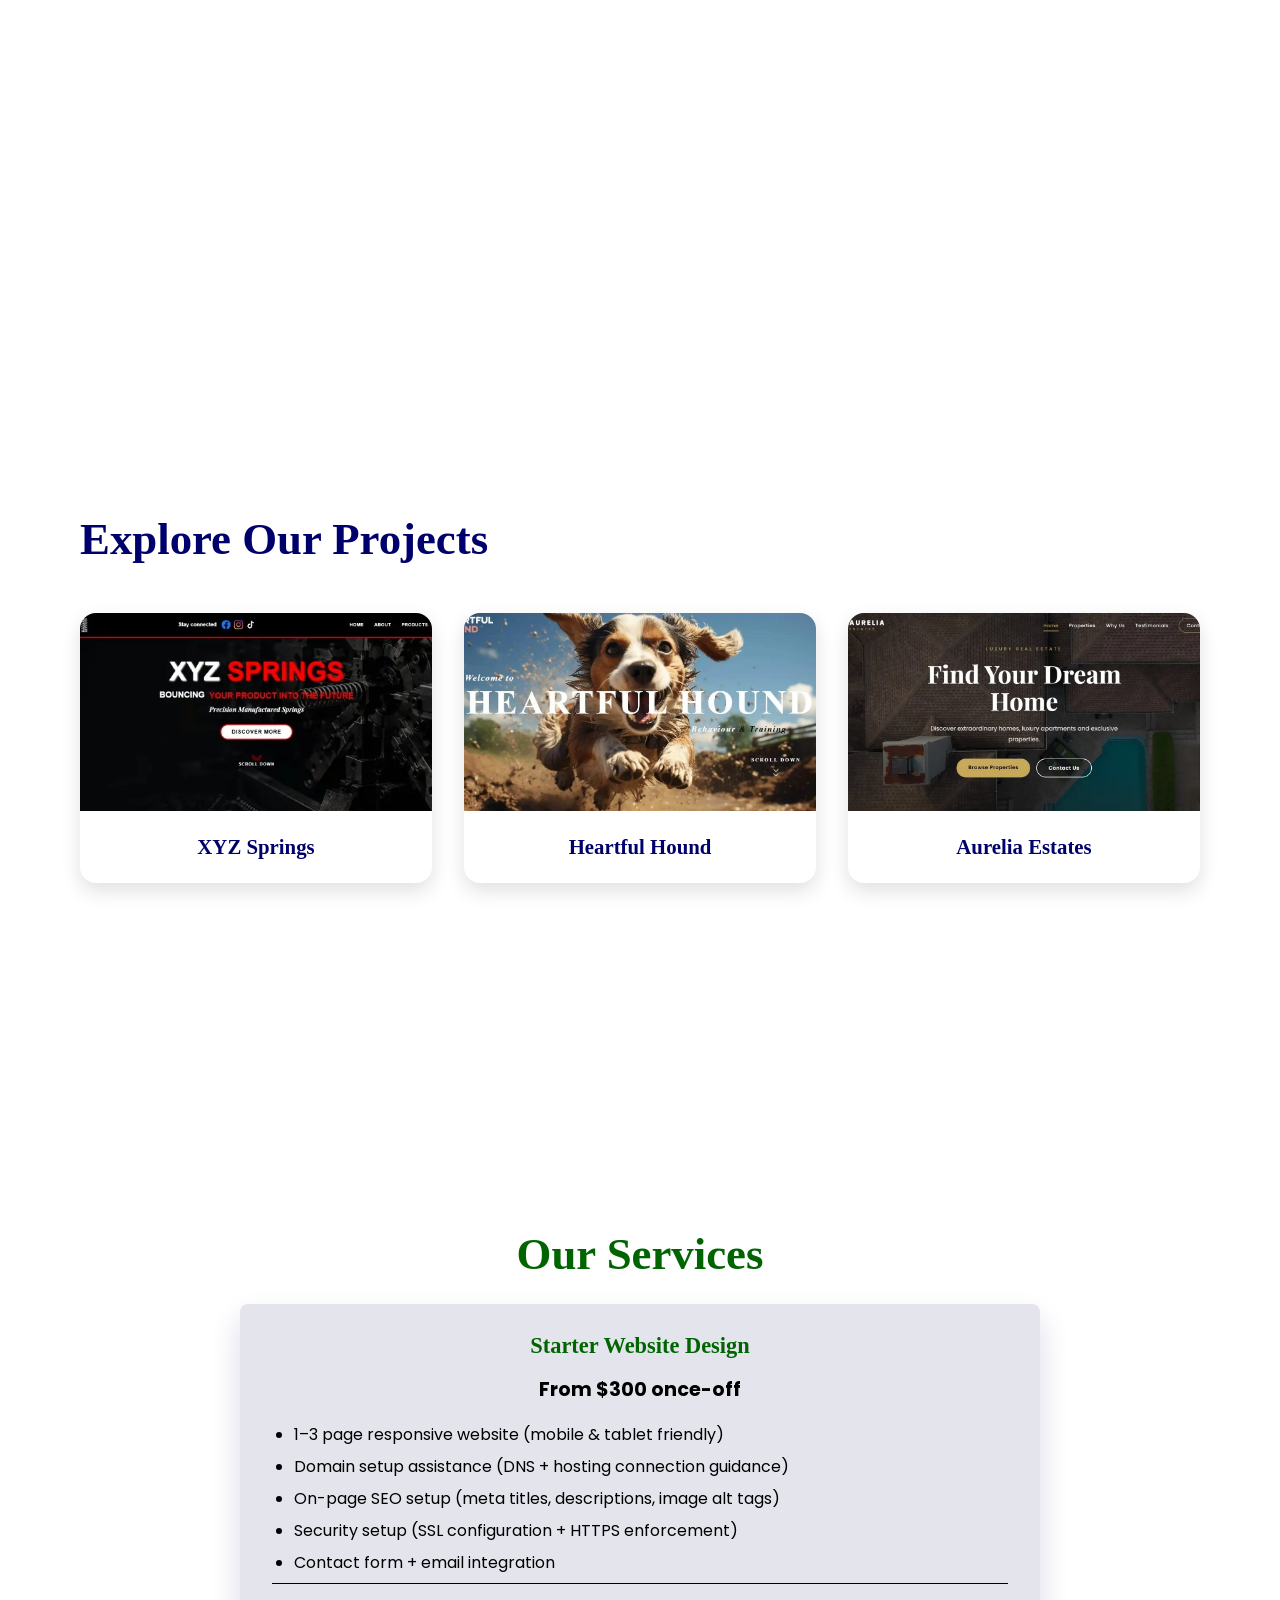
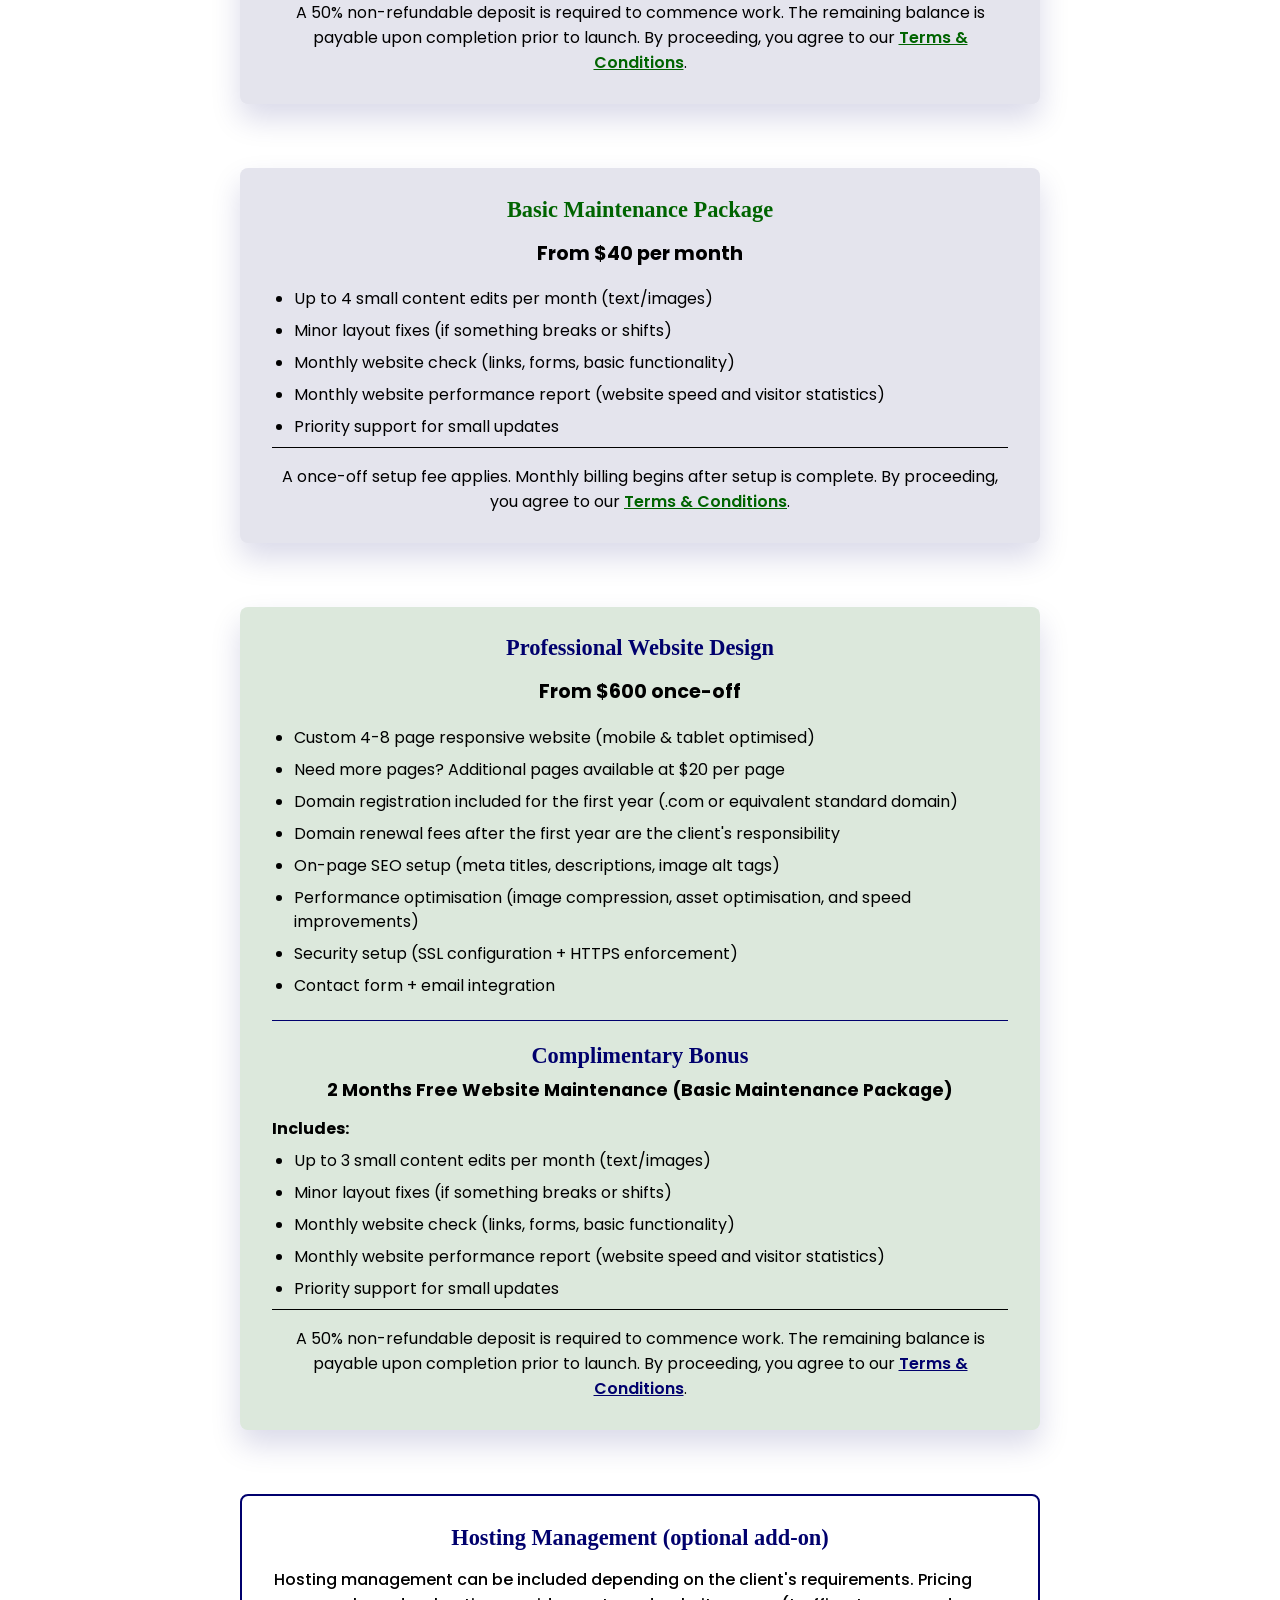
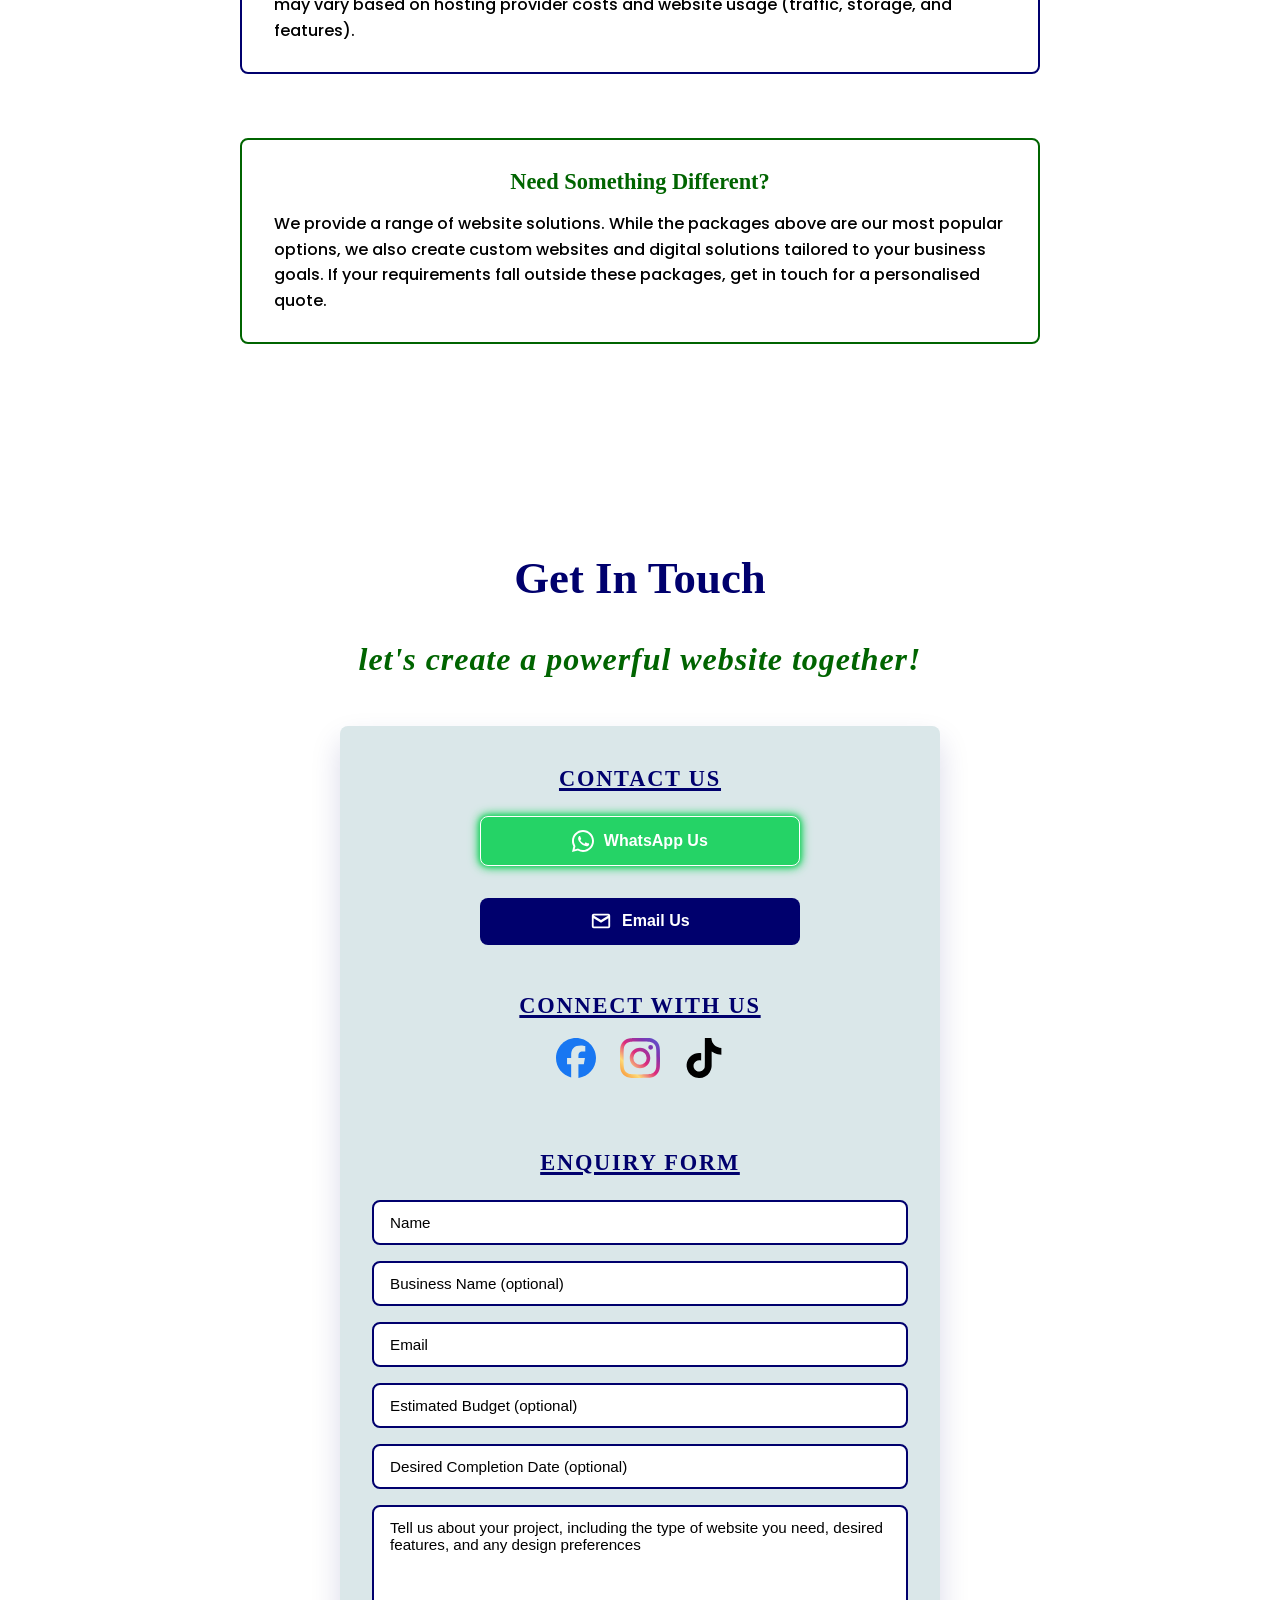
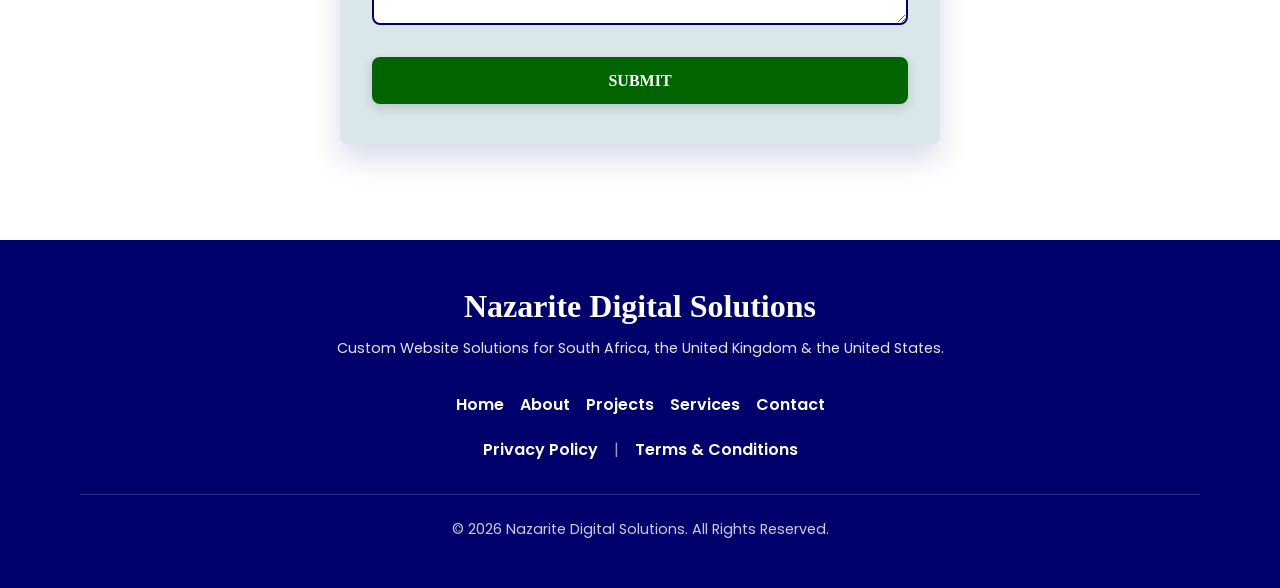
==== commit 84cf063a: "Add files via upload" ====
--- a/nazaritediditalsolutionswebsite/index.html
+++ b/nazaritediditalsolutionswebsite/index.html
@@ -1260,25 +1260,9 @@
 
           <a href="https://xyz-springs-demo.vercel.app/" class="project-card" target="_blank"  rel="noopener noreferrer" aria-label="View XYZ Springs website">
             <picture>
-  <source
-    type="image/webp"
-    srcset="
-      project-1-700.webp 700w,
-      project-1-1348.webp 1348w"
-    sizes="(max-width: 768px) 100vw, 352px">
-
-  <img
-    src="project-1-1348.jpg"
-    srcset="
-      project-1-700.jpg 700w,
-      project-1-1348.jpg 1348w"
-    sizes="(max-width: 768px) 100vw, 352px"
-    alt="XYZ Springs website"
-    width="1348"
-    height="611"
-    loading="lazy"
-    decoding="async">
-</picture>
+              <source type="image/webp" srcset="project-1-700.webp 700w, project-1-1348.webp 1348w" sizes="(max-width: 768px) 100vw, 352px">
+              <img src="project-1-1348.jpg" srcset="project-1-700.jpg 700w, project-1-1348.jpg 1348w" sizes="(max-width: 768px) 100vw, 352px" alt="XYZ Springs website" width="1348" height="611" loading="lazy" decoding="async">
+            </picture>
             <div class="project-info">
               <h3>XYZ Springs</h3>
             </div>
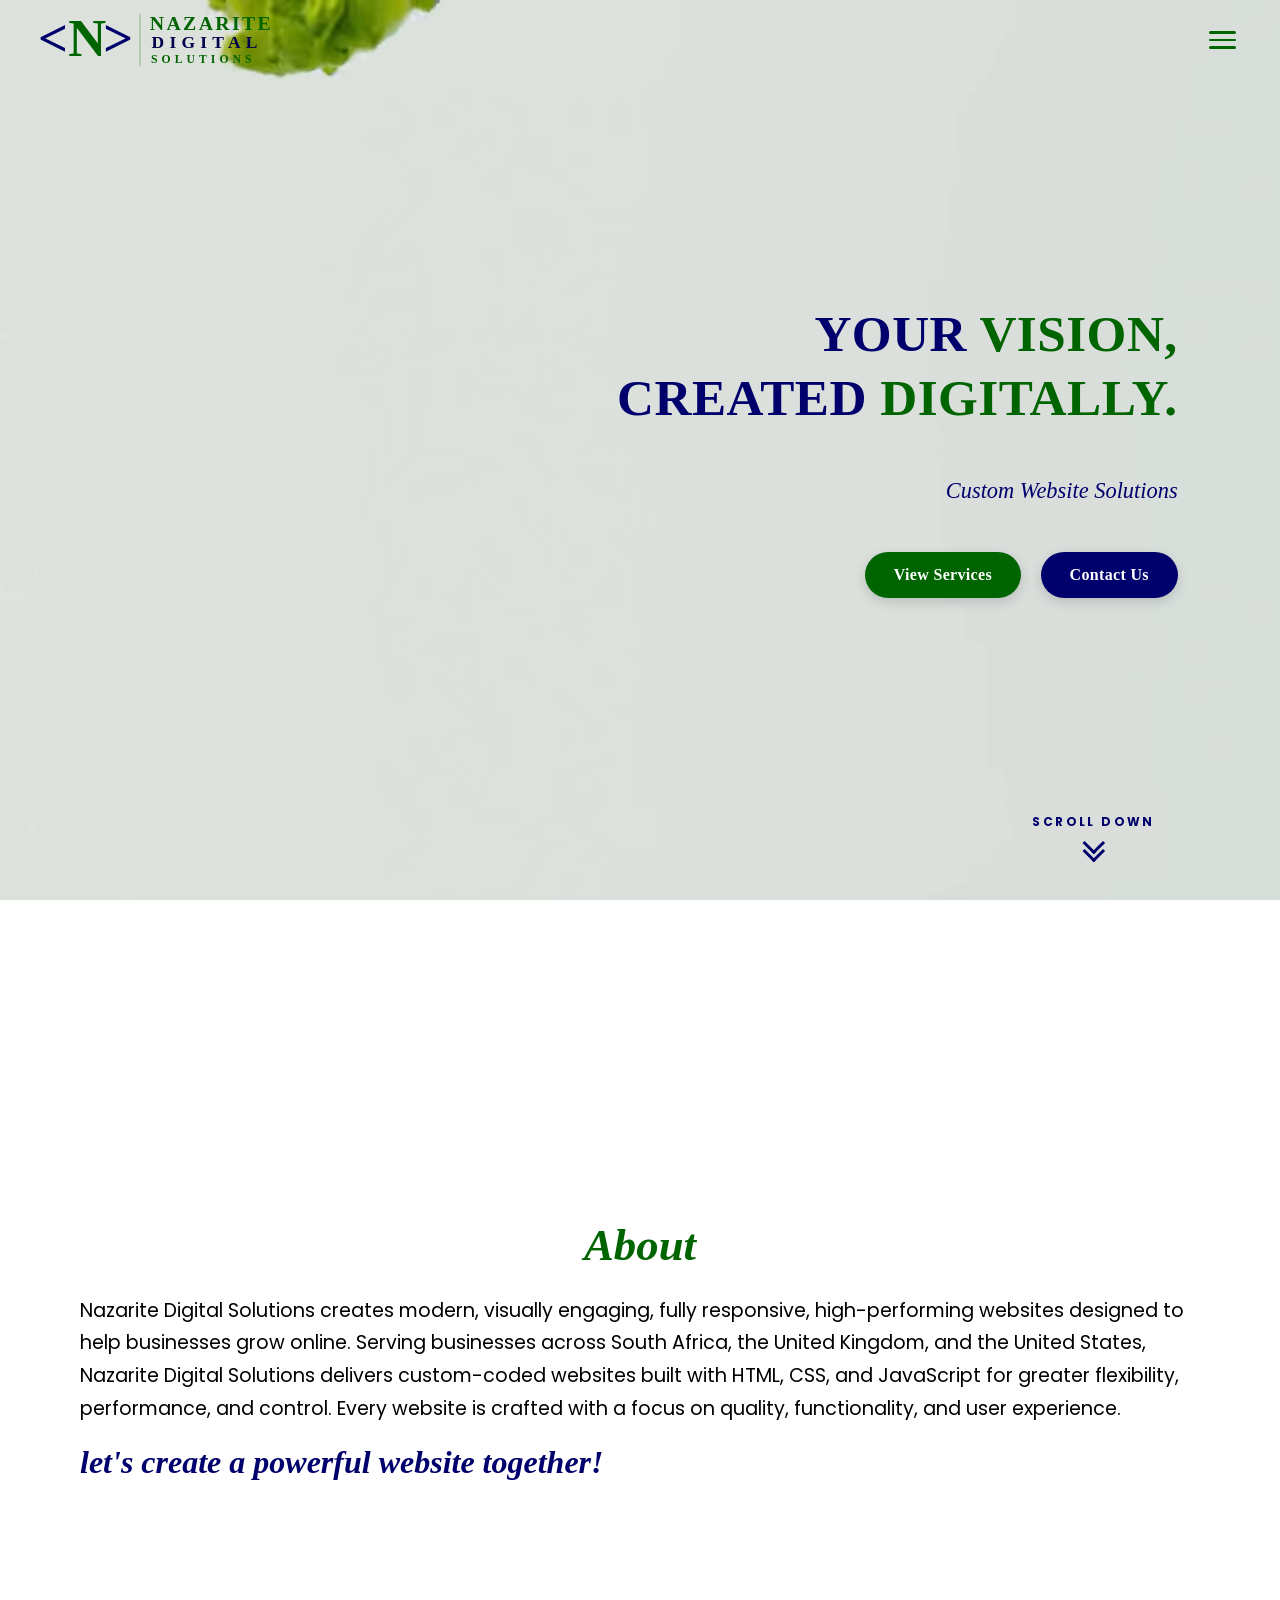
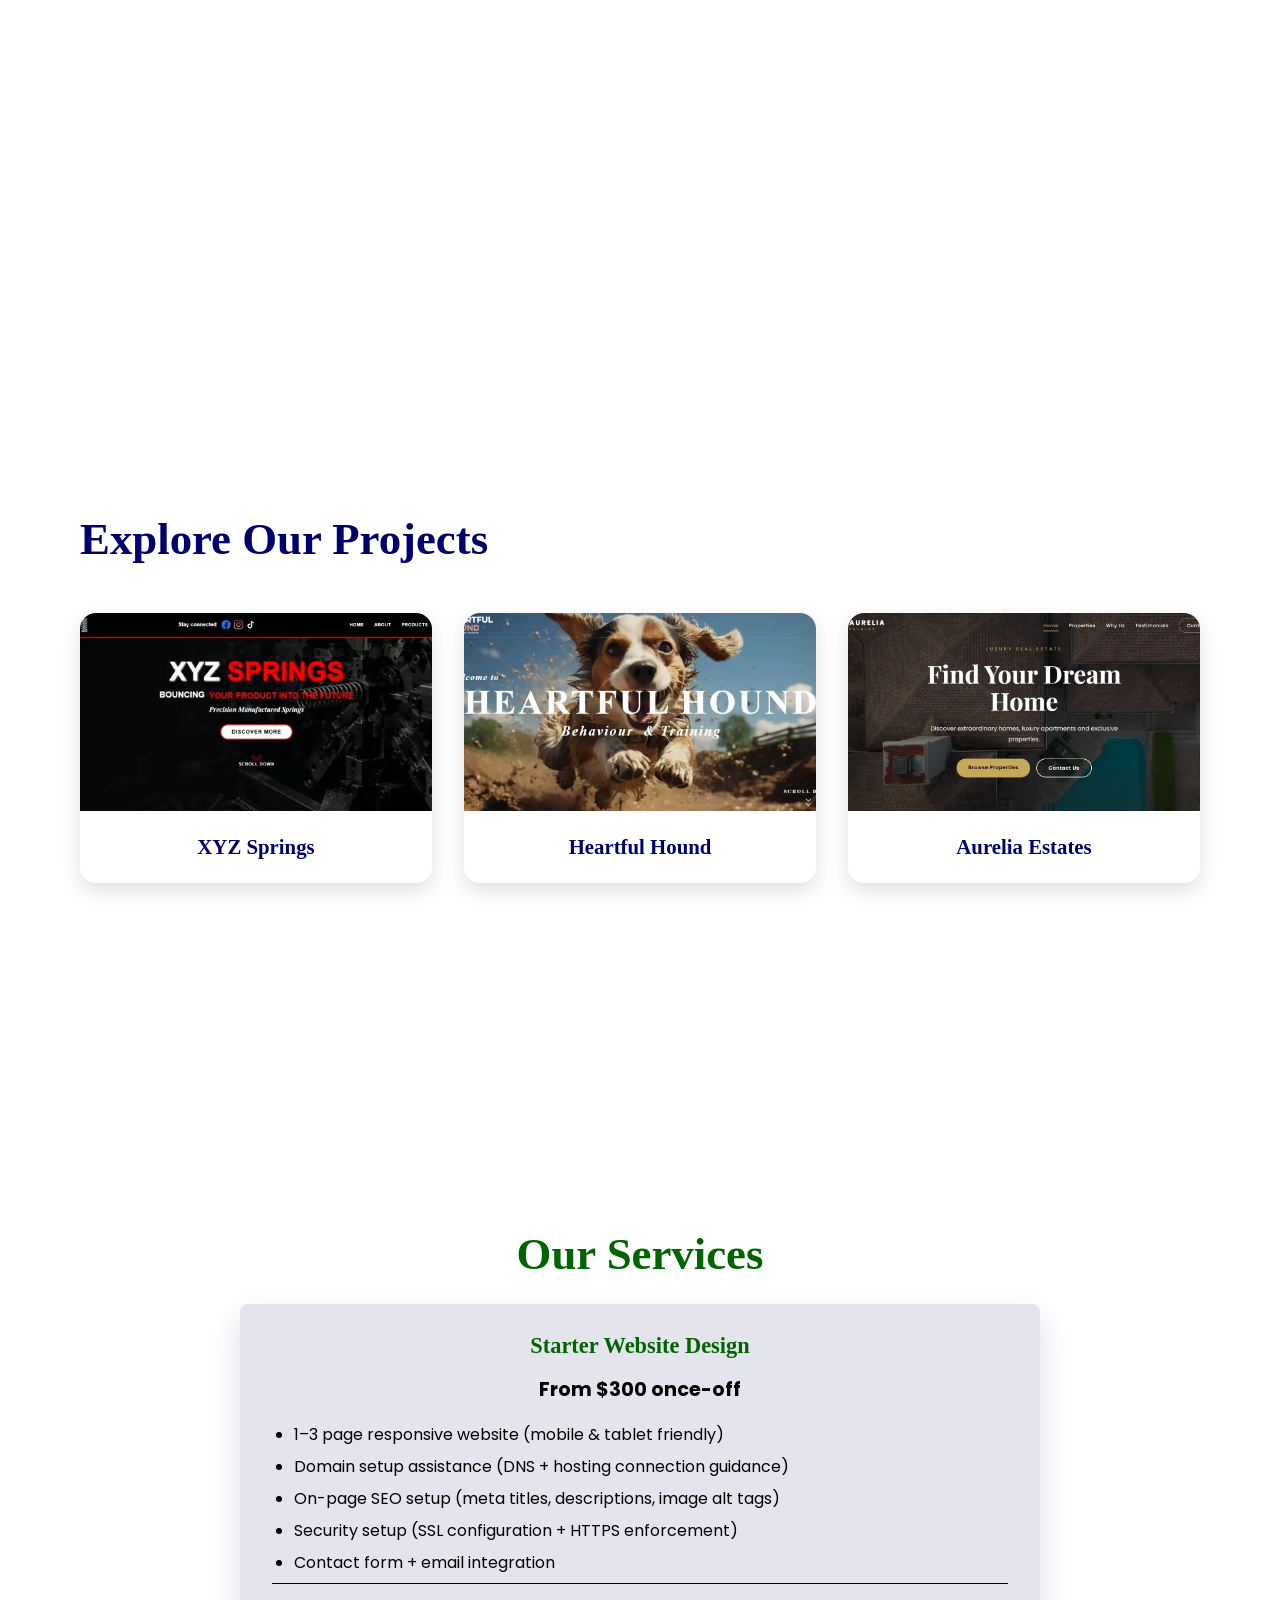
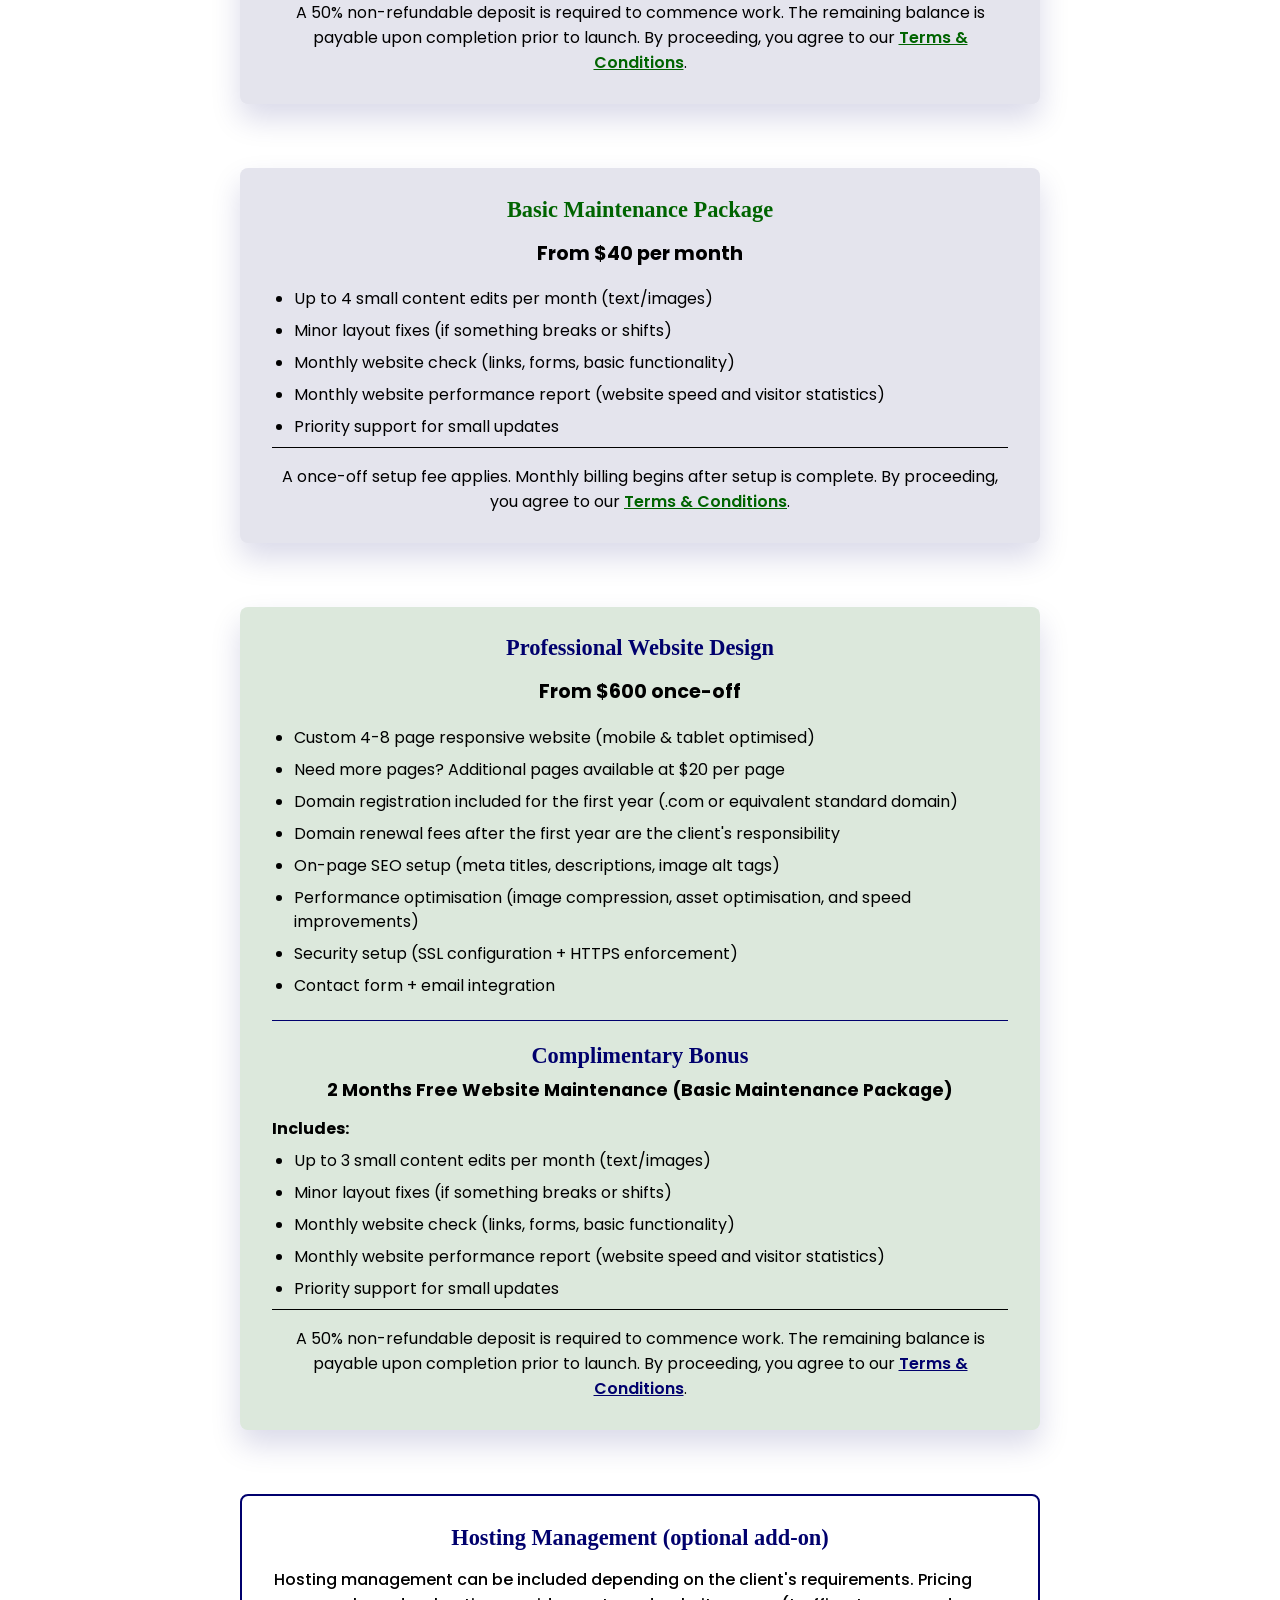
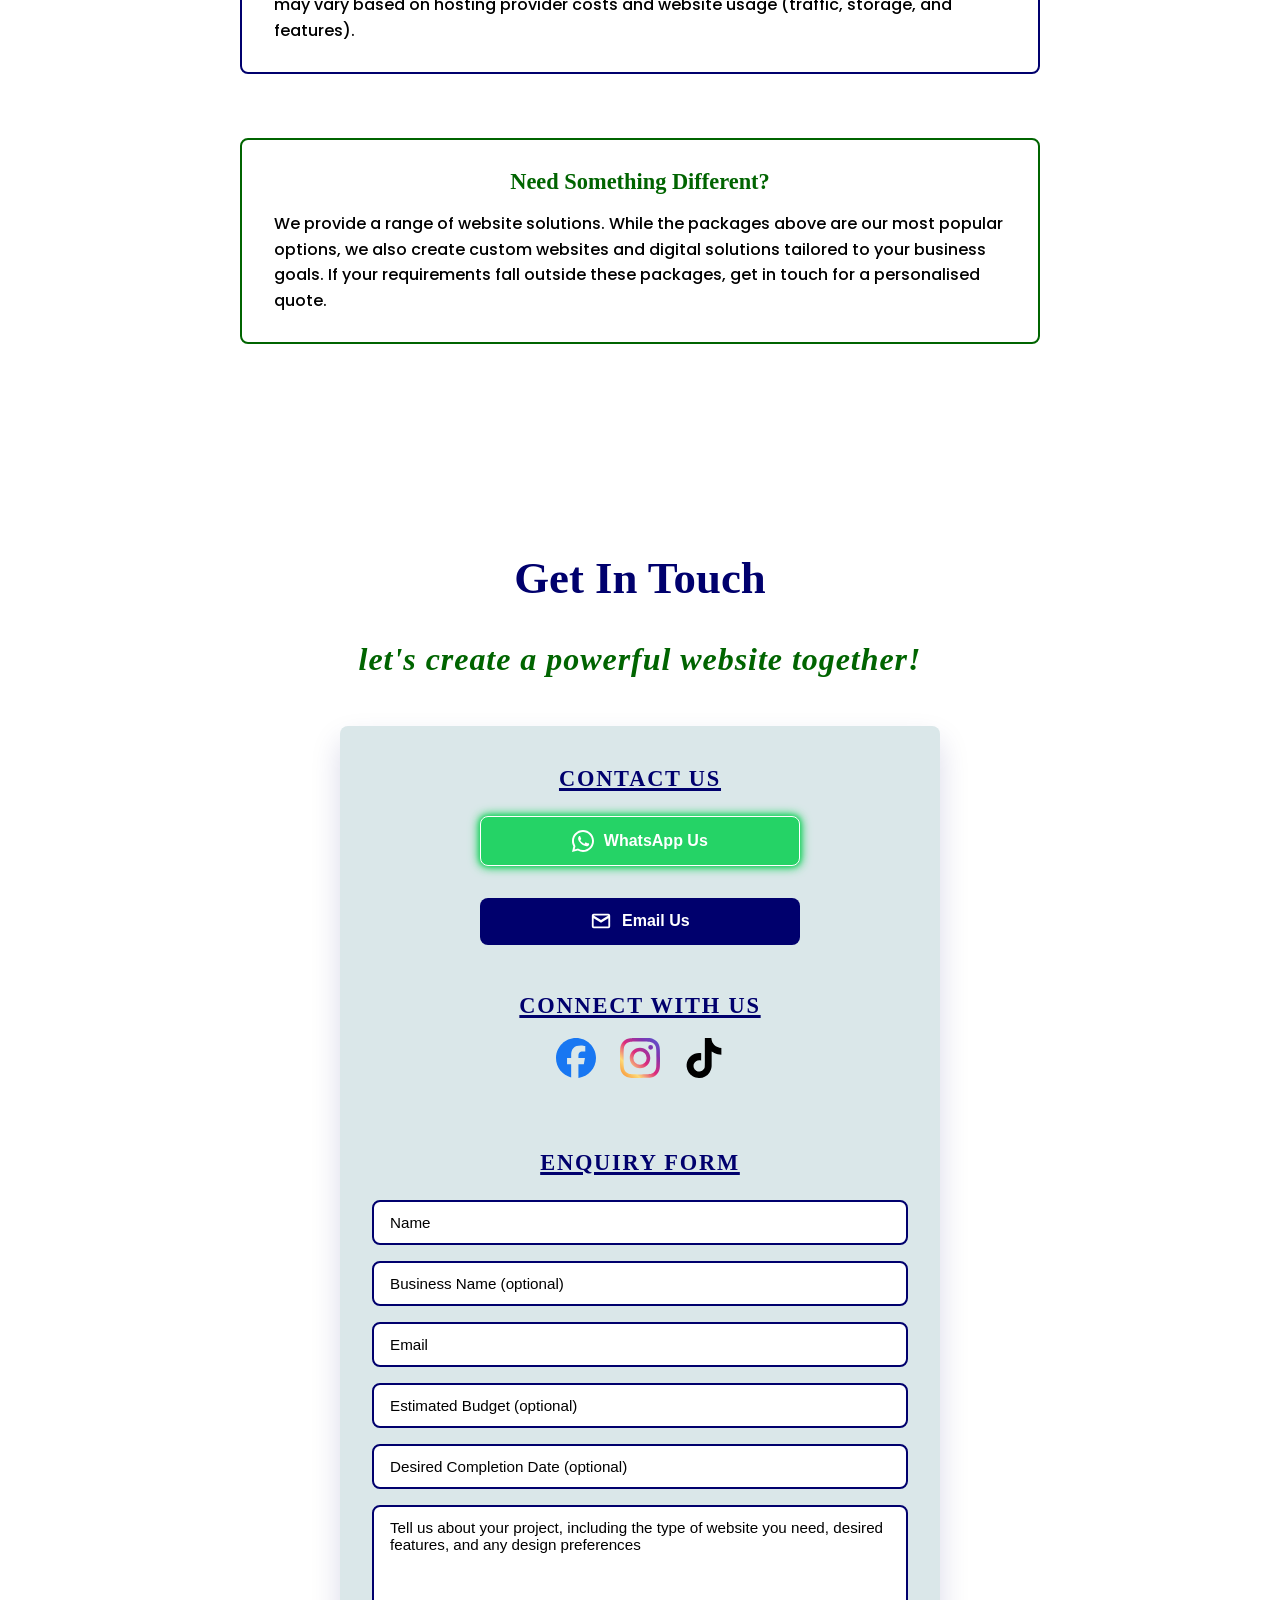
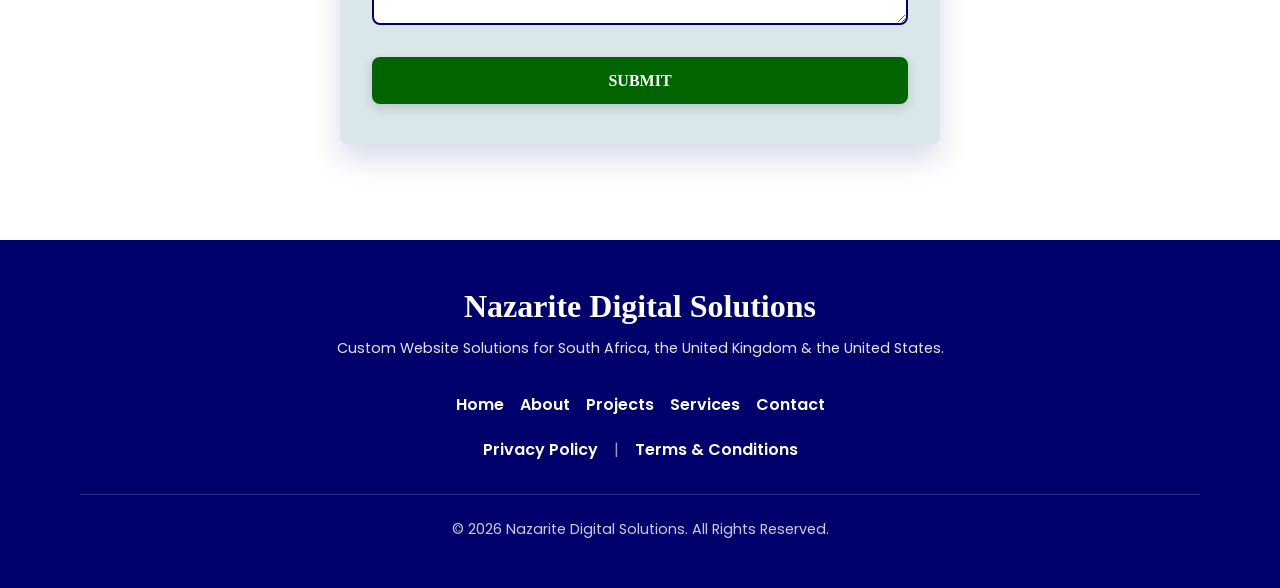
==== commit 24993381: "Add files via upload" ====
--- a/nazaritediditalsolutionswebsite/index.html
+++ b/nazaritediditalsolutionswebsite/index.html
@@ -1270,8 +1270,8 @@
 
           <a href="https://www.heartfulhound.co.za/" class="project-card" target="_blank"  rel="noopener noreferrer" aria-label="View Heartful Hound website">
             <picture>
-              <source srcset="project-2.webp" type="image/webp">
-              <img src="project-2.jpg" alt="Heartful Hound website" width="1339" height="637" loading="lazy" decoding="async">
+              <source type="image/webp" srcset="project-2-700.webp 700w, project-2-1342.webp 1342w" sizes="(max-width: 768px) 100vw, 352px">
+              <img src="project-2-1342.jpg" srcset="project-2-700.jpg 700w, project-2-1342.jpg 1342w" sizes="(max-width: 768px) 100vw, 352px" alt="Heartful Hound website" width="1342" height="641" loading="lazy" decoding="async">
             </picture>
             <div class="project-info">
               <h3>Heartful Hound</h3>
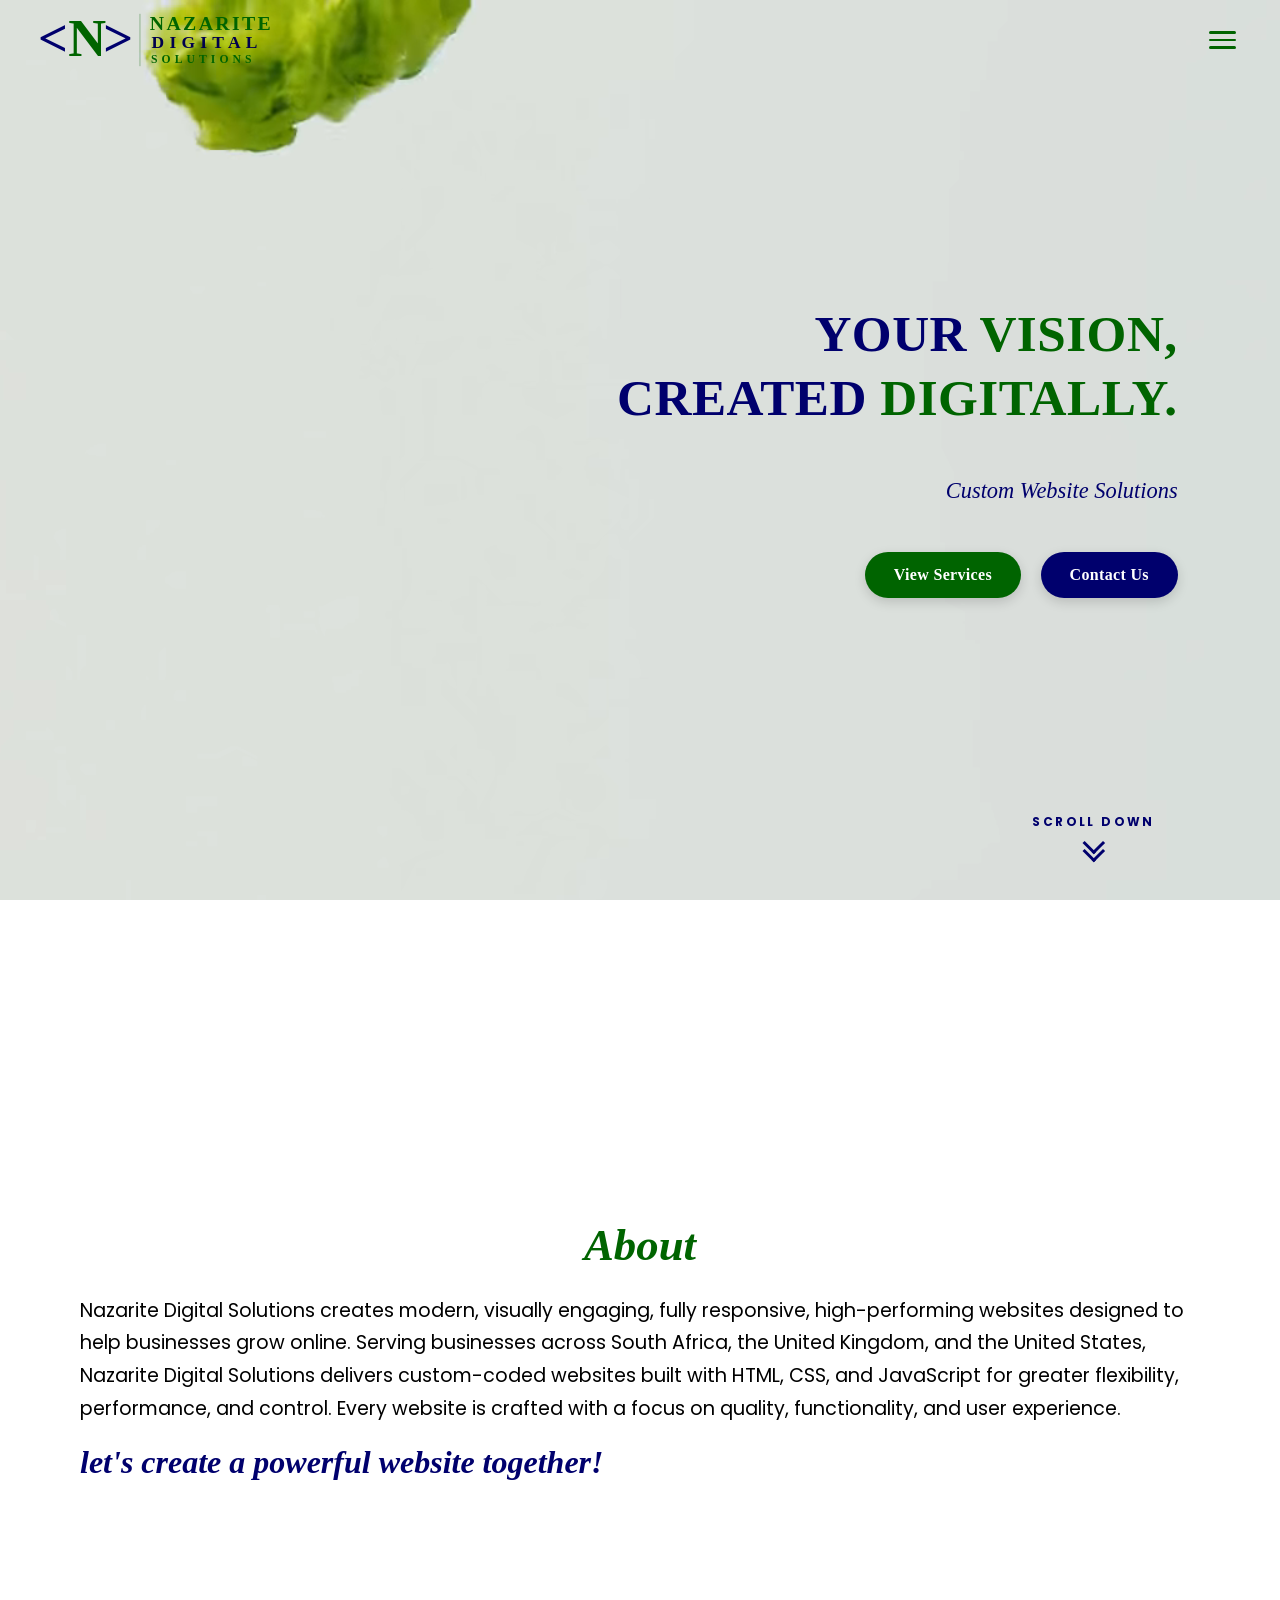
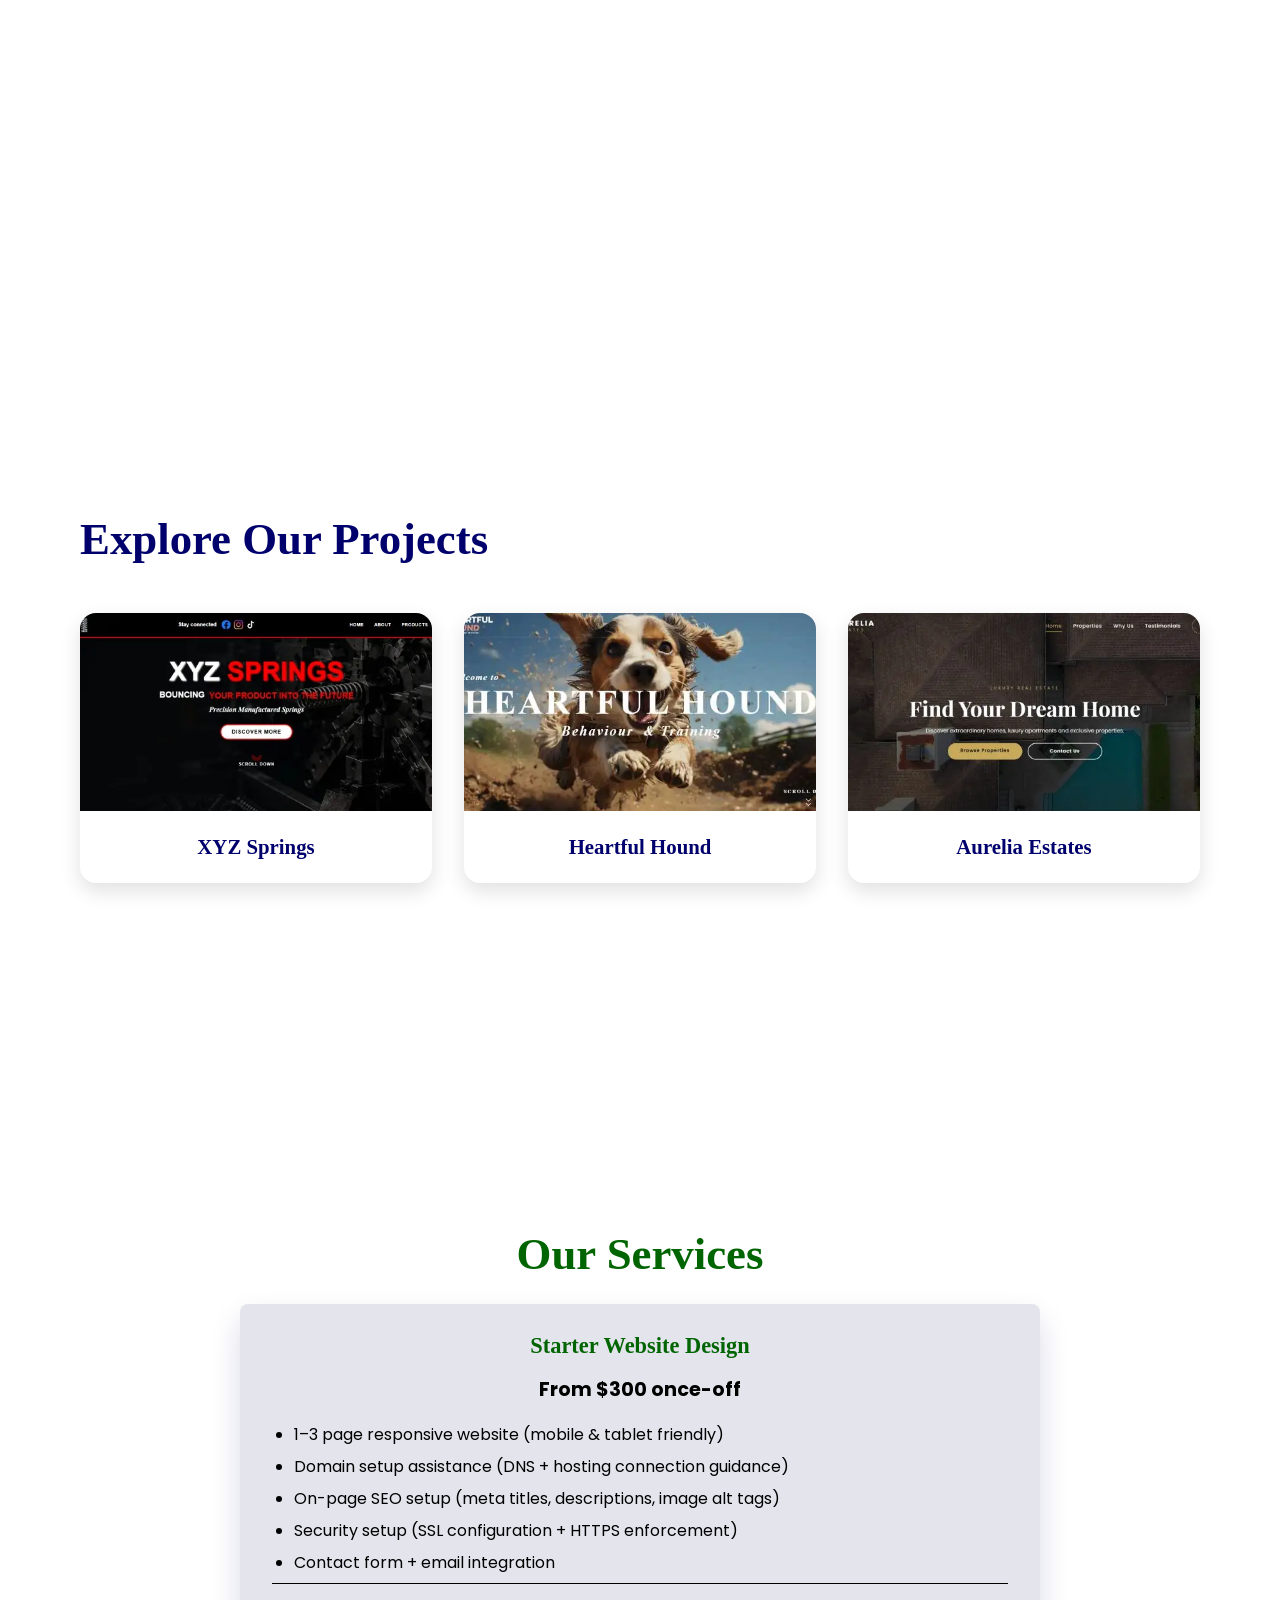
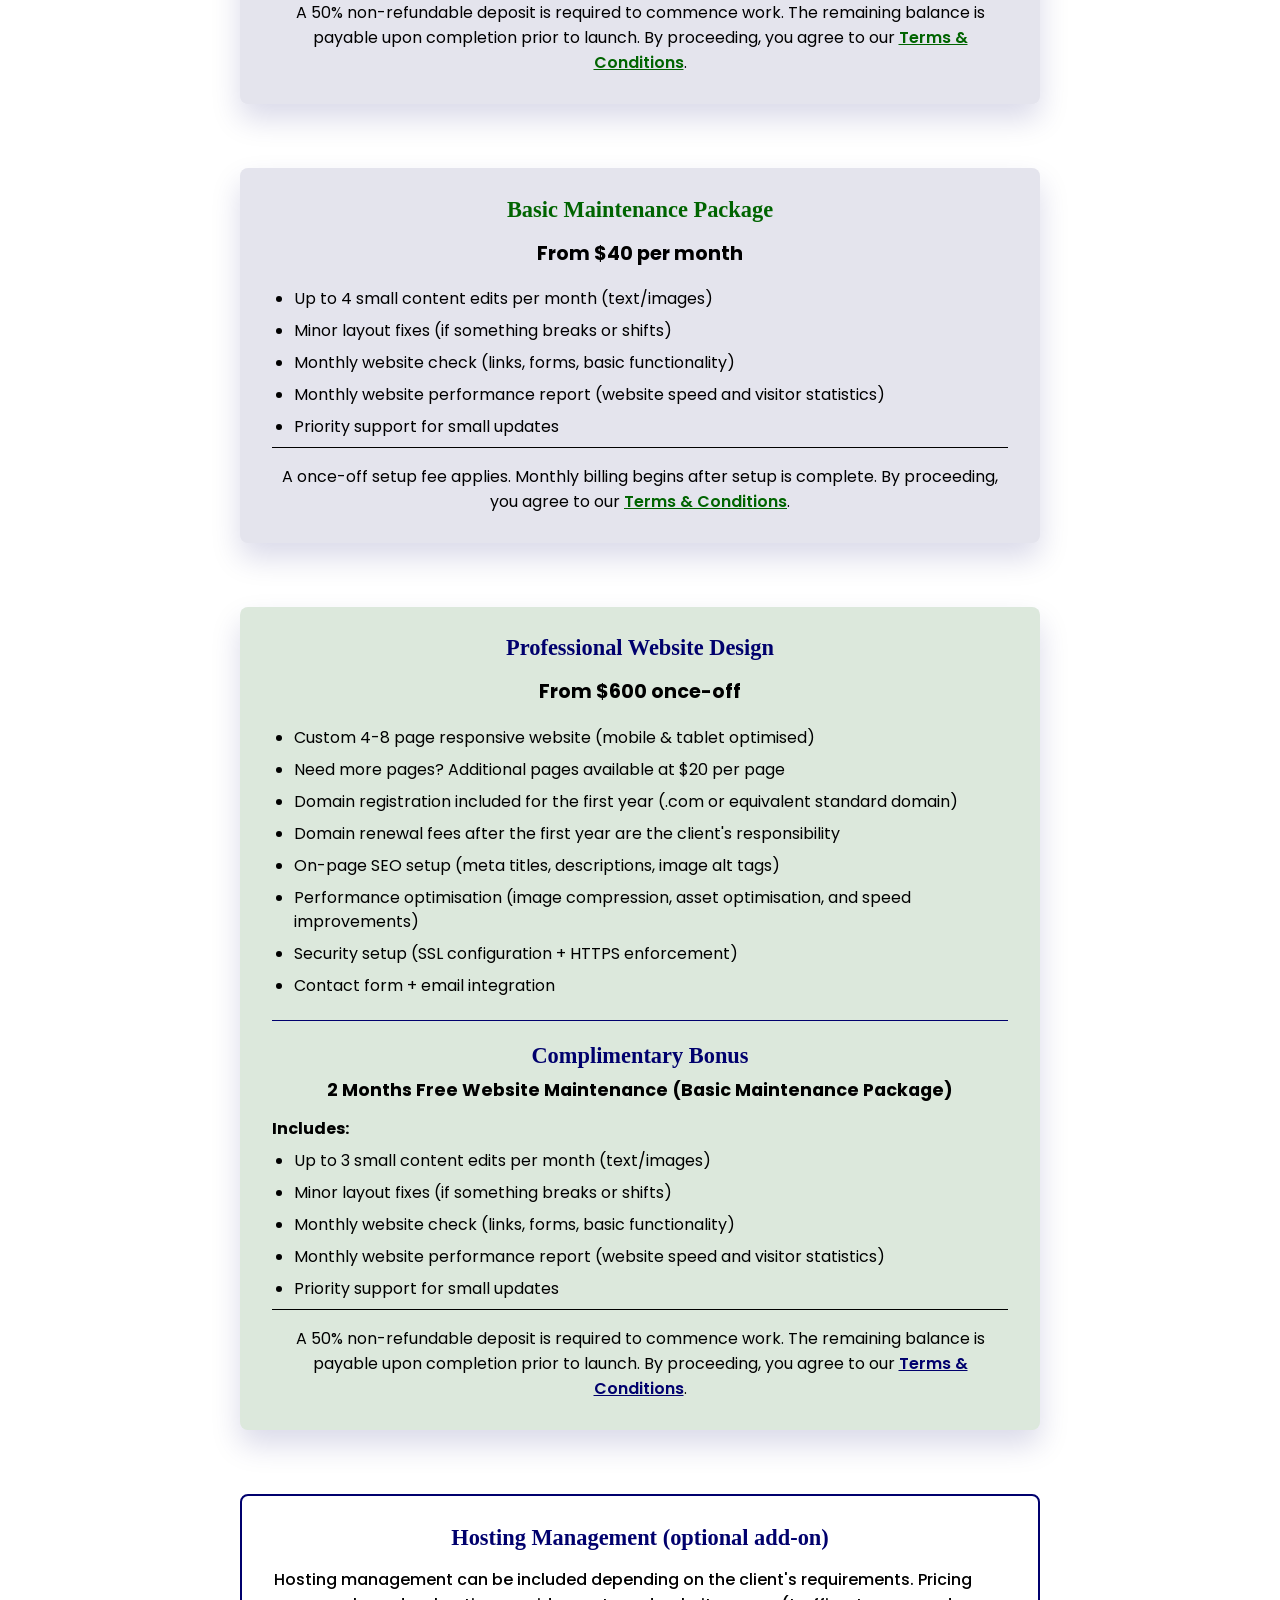
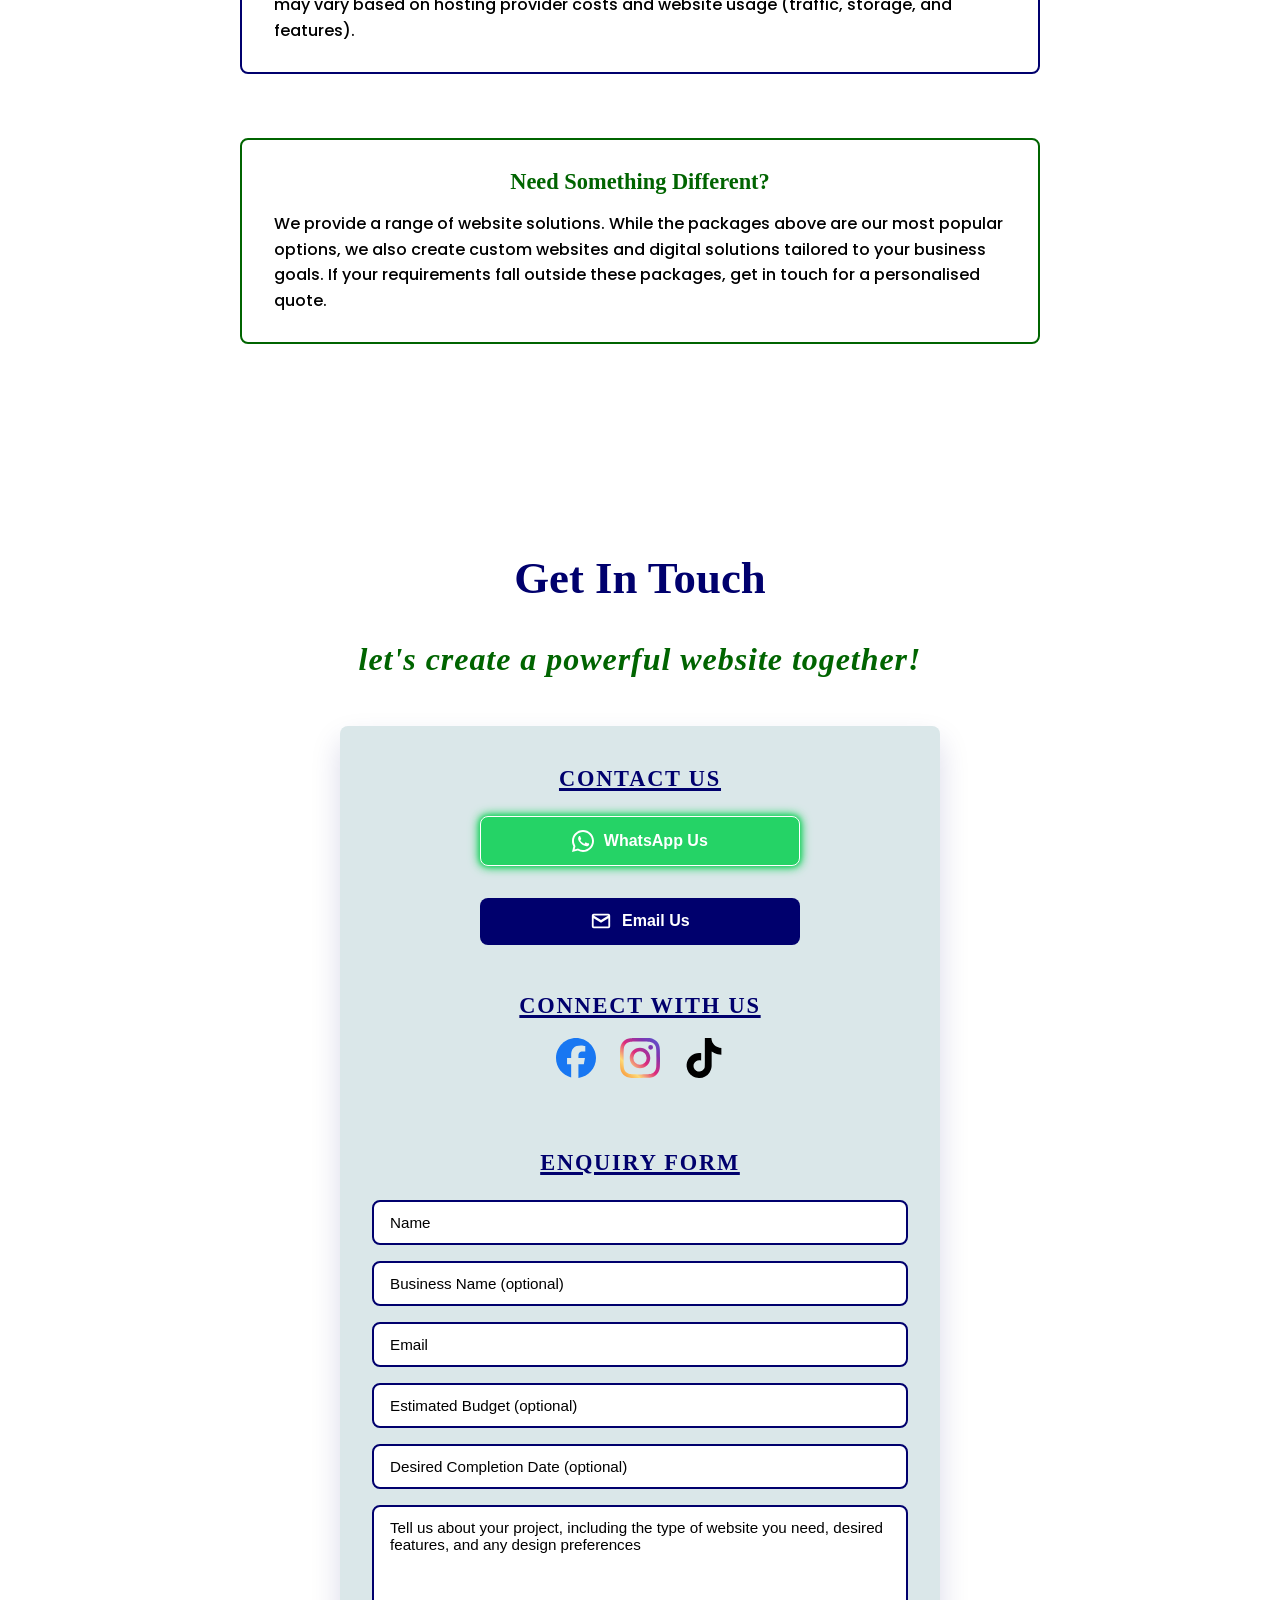
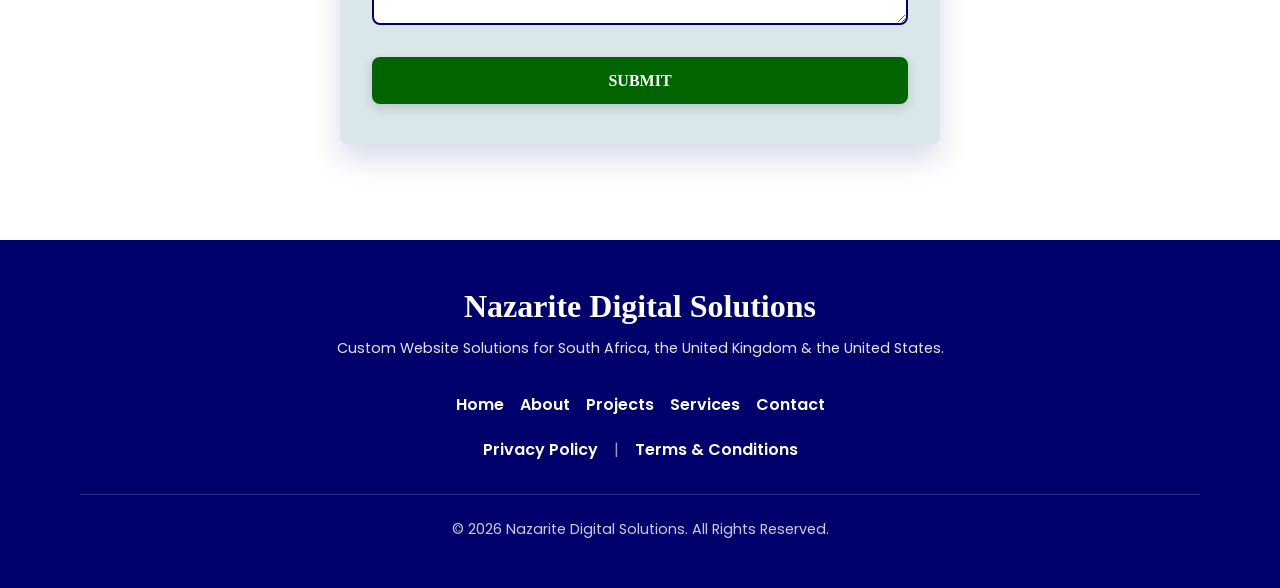
==== commit edd28dc1: "Add files via upload" ====
--- a/nazaritediditalsolutionswebsite/index.html
+++ b/nazaritediditalsolutionswebsite/index.html
@@ -1280,8 +1280,8 @@
 
           <a href="https://real-estate-demo.nazaritedigitalsolutions.workers.dev/" class="project-card" target="_blank"  rel="noopener noreferrer" aria-label="View Aurelia Estates website">
             <picture>
-              <source srcset="project-3.webp" type="image/webp">
-              <img src="project-3.jpg" alt="Aurelia Estates website" width="1350" height="642" loading="lazy" decoding="async">
+              <source type="image/webp" srcset="project-3-700.webp 700w, project-3-1346.webp 1346w" sizes="(max-width: 768px) 100vw, 352px">
+              <img src="project-3-1346.jpg" srcset="project-3-700.jpg 700w, project-3-1346.jpg 1346w" sizes="(max-width: 768px) 100vw, 352px" alt="Aurelia Estates website" width="1346" height="597" loading="lazy" decoding="async">
             </picture>
             <div class="project-info">
               <h3>Aurelia Estates</h3>
